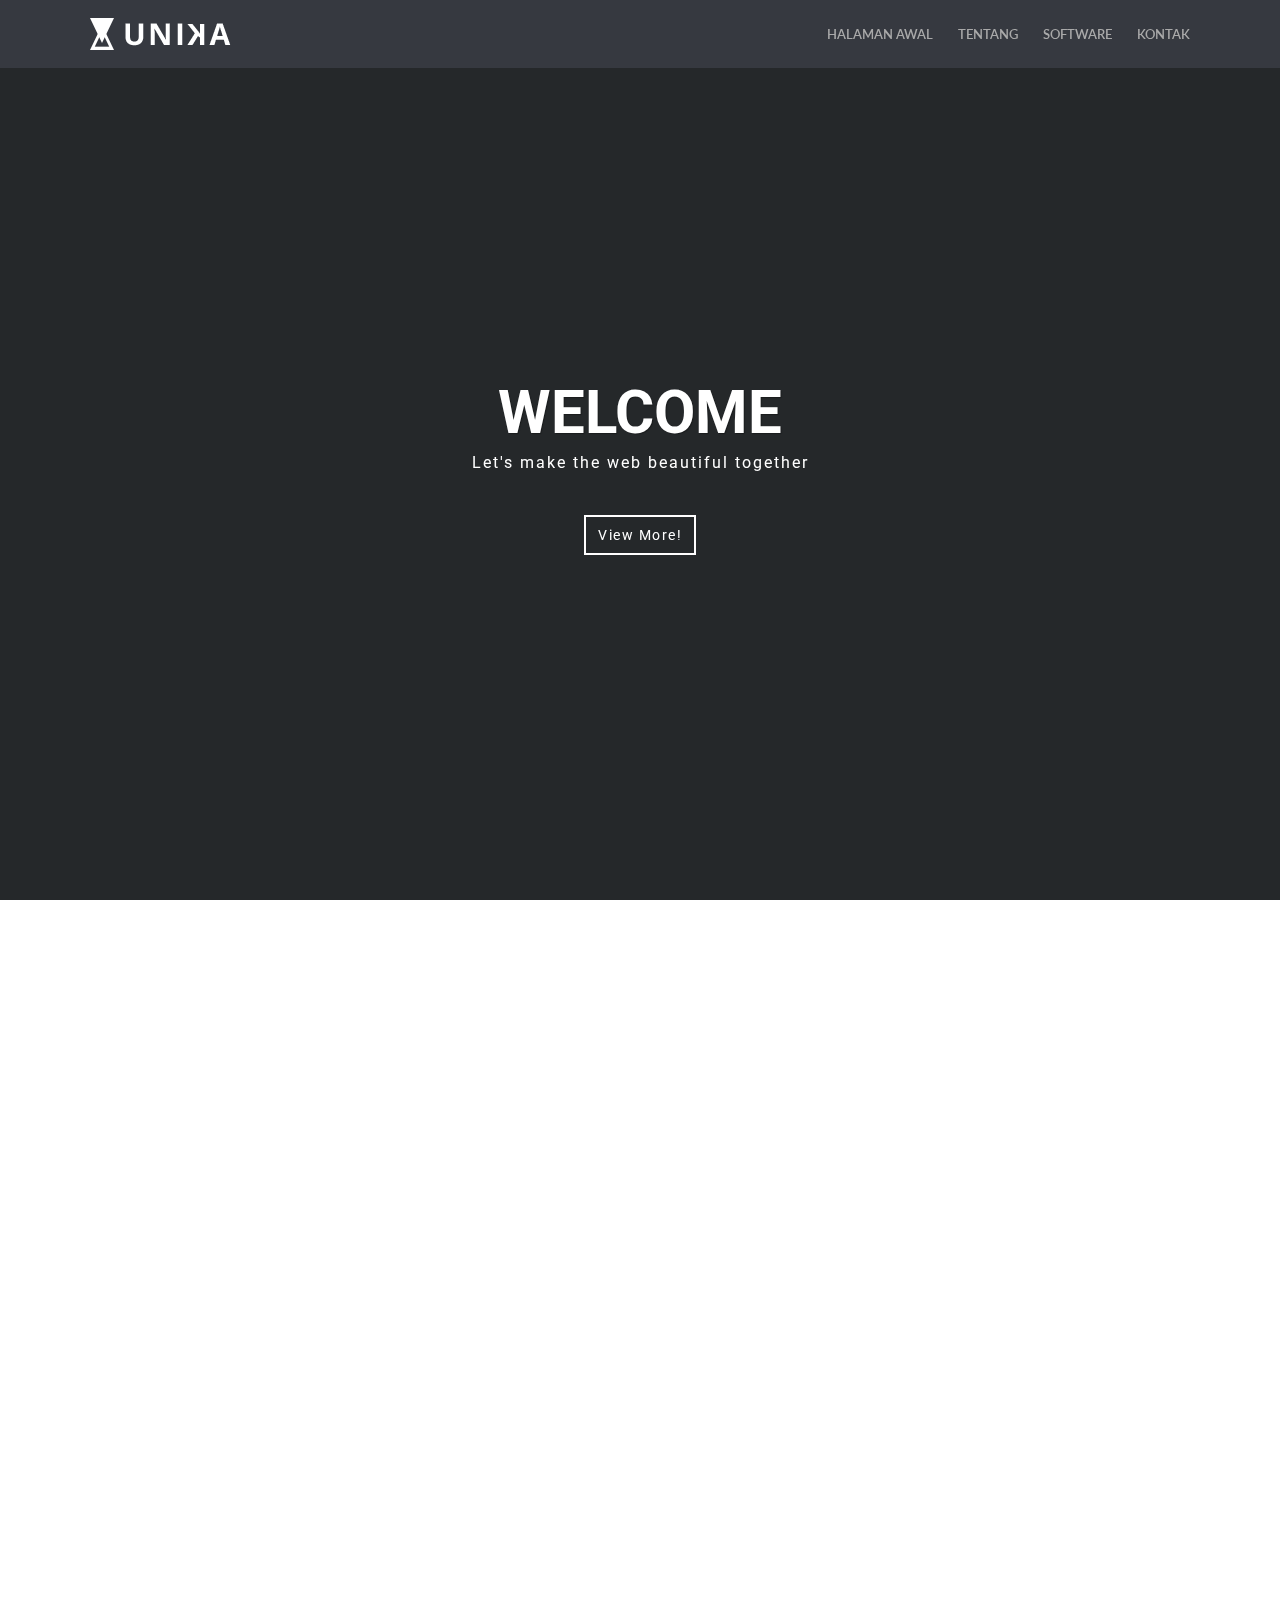
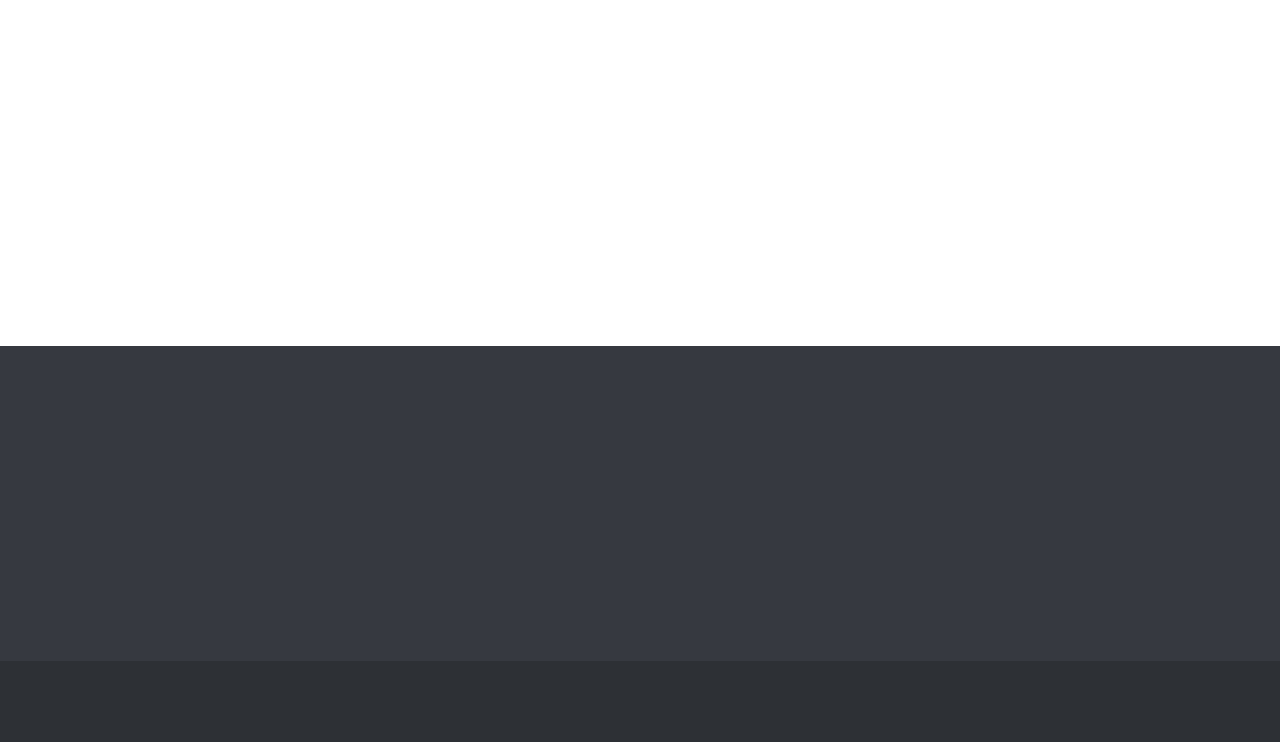
==== index.html @ 4d4b85fa "fonts" ====
<!doctype html>
<!--
	Template:	 Unika - Responsive One Page HTML5 Template
	Author:		 imransdesign.com
	URL:		 http://imransdesign.com/
    Designed By: https://www.behance.net/poljakova
	Version:	1.0	
-->
<html lang="en-US">

	<head>

		<meta charset="utf-8">
		<meta http-equiv="X-UA-Compatible" content="IE=edge">
		<title>Crooz Biodata</title>
		<meta name="description" content="Unika - Responsive One Page HTML5 Template">
		<meta name="keywords" content="HTML5, Bootsrtrap, One Page, Responsive, Template, Portfolio" />
		<meta name="author" content="imransdesign.com">

		<!-- Mobile Metas -->
		<meta name="viewport" content="width=device-width, initial-scale=1">
        
        <!-- Google Fonts  -->
		<link href='http://fonts.googleapis.com/css?family=Roboto:400,700,500' rel='stylesheet' type='text/css'> <!-- Body font -->
		<link href='http://fonts.googleapis.com/css?family=Lato:300,400' rel='stylesheet' type='text/css'> <!-- Navbar font -->

		<!-- Libs and Plugins CSS -->
		<link rel="stylesheet" href="inc/bootstrap/css/bootstrap.min.css">
		<link rel="stylesheet" href="inc/animations/css/animate.min.css">
		<link rel="stylesheet" href="inc/font-awesome/css/font-awesome.min.css"> <!-- Font Icons -->
		<link rel="stylesheet" href="inc/owl-carousel/css/owl.carousel.css">
		<link rel="stylesheet" href="inc/owl-carousel/css/owl.theme.css">

		<!-- Theme CSS -->
        <link rel="stylesheet" href="css/reset.css">
		<link rel="stylesheet" href="css/style.css">
		<link rel="stylesheet" href="css/mobile.css">

		<!-- Skin CSS -->
		<link rel="stylesheet" href="css/skin/cool-gray.css">
        <!-- <link rel="stylesheet" href="css/skin/ice-blue.css"> -->
        <!-- <link rel="stylesheet" href="css/skin/summer-orange.css"> -->
        <!-- <link rel="stylesheet" href="css/skin/fresh-lime.css"> -->
        <!-- <link rel="stylesheet" href="css/skin/night-purple.css"> -->

		<!-- HTML5 Shim and Respond.js IE8 support of HTML5 elements and media queries -->
		<!-- WARNING: Respond.js doesn't work if you view the page via file:// -->

		<!--[if lt IE 9]>
			<script src="https://oss.maxcdn.com/html5shiv/3.7.2/html5shiv.min.js"></script>
			<script src="https://oss.maxcdn.com/respond/1.4.2/respond.min.js"></script>
		<![endif]-->

	</head>

    <body data-spy="scroll" data-target="#main-navbar">
        <div class="page-loader"></div>  <!-- Display loading image while page loads -->
    	<div class="body">
        
            <!--========== BEGIN HEADER ==========-->
            <header id="header" class="header-main">

                <!-- Begin Navbar -->
                <nav id="main-navbar" class="navbar navbar-default navbar-fixed-top" role="navigation"> <!-- Classes: navbar-default, navbar-inverse, navbar-fixed-top, navbar-fixed-bottom, navbar-transparent. Note: If you use non-transparent navbar, set "height: 98px;" to #header -->

                  <div class="container">

                    <!-- Brand and toggle get grouped for better mobile display -->
                    <div class="navbar-header">
                      <button type="button" class="navbar-toggle collapsed" data-toggle="collapse" data-target="#bs-example-navbar-collapse-1">
                        <span class="sr-only">Toggle navigation</span>
                        <span class="icon-bar"></span>
                        <span class="icon-bar"></span>
                        <span class="icon-bar"></span>
                      </button>
                      <a class="navbar-brand page-scroll" href="index.html">Unika</a>
                    </div>

                    <!-- Collect the nav links, forms, and other content for toggling -->
                    <div class="collapse navbar-collapse" id="bs-example-navbar-collapse-1">
                        <ul class="nav navbar-nav navbar-right">
                            <li><a class="page-scroll" href="body">Halaman Awal</a></li>
                            <li><a class="page-scroll" href="#about-section">Tentang</a></li>
                            <li><a class="page-scroll" href="#skill-s">Software</a></li>
                            <li><a class="page-scroll" href="#contact-section">Kontak</a></li>
                        </ul>
                    </div><!-- /.navbar-collapse -->
                  </div><!-- /.container -->
                </nav>
                <!-- End Navbar -->

            </header>
            <!-- ========= END HEADER =========-->
            
            
            
            
        	<!-- Begin text carousel intro section -->
			<section id="text-carousel-intro-section" class="parallax" data-stellar-background-ratio="0.5" style="background-image: url(D:/Coding/unika-html/Crooz-HTML/img/77386.jpg);">
				
				<div class="container">
					<div class="caption text-center text-white" data-stellar-ratio="0.7">

						<div id="owl-intro-text" class="owl-carousel">
							<div class="item">
								<h1>
                                    WELCOME
                                </h1>
								<p>Let's make the web beautiful together</p>
                                <div class="extra-space-l"></div>
								<a class="btn btn-blank" href="https://creativemarket.com/Themetorium" target="_blank" role="button">View More!</a>
							</div>
						</div>

					</div> <!-- /.caption -->
				</div> <!-- /.container -->

			</section>
			<!-- End text carousel intro section -->
                
                
                
                
            <!-- Begin about section -->
			<section id="about-section" class="page bg-style1">
                <!-- Begin page header-->
                <div class="page-header-wrapper">
                    <div class="container">
                        <div class="page-header text-center wow fadeInUp" data-wow-delay="0.3s">
                            <h2>Tentang</h2>
                            <div class="devider"></div>
                            <p class="subtitle">Sedikit informasi</p>
                        </div>
                    </div>
                </div>
                <!-- End page header-->

                <!-- Begin rotate box-1 -->
                <div class="rotate-box-1-wrapper">
                    <div class="container">
                        <div class="row">
                            <div class="col-md-3 col-sm-6">
                                <a href="#" class="rotate-box-1 square-icon wow zoomIn" data-wow-delay="0">
                                    <span class="rotate-box-icon"><i class="fa fa-graduation-cap"></i></span>
                                    <div class="rotate-box-info">
                                        <h4>PENDIDIKAN</h4>
                                        <p>
                                            SD : SDIT Insan Kamil Bandar Jaya 
                                            <br/>
                                            SMP : SMPN 3 Bandar Jaya
                                            <br/>
                                            SMK : SMKN 2 Terbanggi Besar
                                            <br/>
                                            D3 : Politeknik Manufaktur Astra
                                        </p>
                                    </div>
                                </a>
                            </div>

                            <div class="col-md-3 col-sm-6">
                                <a href="#" class="rotate-box-1 square-icon wow zoomIn" data-wow-delay="0.2s">
                                    <span class="rotate-box-icon"><i class="fa fa-trophy"></i></span>
                                    <div class="rotate-box-info">
                                        <h4>PRESTASI</h4>
                                        <p>
                                           Engineering Expo Project UBL ( Juara 1 )
                                           <br/>
                                           Engineering Expo Project UM ( Juara 1 )
                                           <br/>
                                           LKS Kab.Lampung Tengah ( Juara 1 )
                                           <br/>
                                           LKS Prov.Lampung ( Juara 1 )
                                           <br/>
                                           LKS Nasional Solo
                                        </p>
                                    </div>
                                </a>
                            </div>

                            <div class="col-md-3 col-sm-6">
                                <a href="#" class="rotate-box-1 square-icon wow zoomIn" data-wow-delay="0.4s">
                                    <span class="rotate-box-icon"><i class="fa fa-desktop"></i></span>
                                    <div class="rotate-box-info">
                                        <h4>SOFTWARE</h4>
                                        <p>
                                            AutoDesk Inventor/HSM/REVIT
                                            <br/>
                                            Mastercam
                                            <br/>
                                            SolidWork/Solidcam
                                            <br/>
                                            CATIA
                                            <br/>
                                            Key Shoot
                                            <br/>
                                            Adobe Photoshop/Illustrator/Premiere/AfterEffect/Lighroom
                                            <br/>
                                            Corel Draw
                                            <br/>
                                            Sony Vegas Pro
                                        </p>
                                    </div>
                                </a>
                            </div>
                            
                            <div class="col-md-3 col-sm-6">
                                <a href="#" class="rotate-box-1 square-icon wow zoomIn" data-wow-delay="0.6s">
                                    <span class="rotate-box-icon"><i class="fa fa-briefcase"></i></span>
                                    <div class="rotate-box-info">
                                        <h4>PENGALAMAN</h4>
                                        <p>
                                            PT.DENSO INDONESIA
                                            PT.GUNUNG MADU PLANTATIONS
                                        </p>
                                    </div>
                                </a>
                            </div>
                            
                        </div> <!-- /.row -->
                    </div> <!-- /.container -->
                </div>
                <!-- End rotate box-1 -->
                
                <div class="extra-space-l"></div>
                
                <!-- Begin page header--> 
            <section id="skill-s" class="page bg-style1">
                <div class="page-header-wrapper">
                    <div class="container">
                        <div class="page-header text-center wow fadeInUp" data-wow-delay="0.3s">
                            <h4>SOFTWARE</h4>
                        </div>
                    </div>
                </div>
                <!-- End page header-->
                
                <!-- Begin Our Skills -->
                <div class="skill-s">
                	<div class="container">
                    	<div class="row">
                        
                        	<div class="col-sm-6">
                                <div class="skill-bar wow slideInLeft" data-wow-delay="0.2s">
                                    <div class="progress-lebel">
                                        <h6>Autodesk Inventor/HSM</h6>
                                    </div>
                                    <div class="progress">
                                      <div class="progress-bar" role="progressbar" aria-valuenow="90" aria-valuemin="0" aria-valuemax="100" style="width: 90%;">
                                      </div>
                                    </div>
                                </div>
                            </div>
                            
                            <div class="col-sm-6">
                                <div class="skill-bar wow slideInRight" data-wow-delay="0.2s">
                                    <div class="progress-lebel">
                                        <h6>SolidWork</h6>
                                    </div>
                                    <div class="progress">
                                      <div class="progress-bar" role="progressbar" aria-valuenow="75" aria-valuemin="0" aria-valuemax="100" style="width: 75%;">
                                      </div>
                                    </div>
                                </div>
                            </div>
                            
                            <div class="col-sm-6">
                                <div class="skill-bar wow slideInLeft" data-wow-delay="0.4s">
                                    <div class="progress-lebel">
                                        <h6>Mastercam</h6>
                                    </div>
                                    <div class="progress">
                                      <div class="progress-bar" role="progressbar" aria-valuenow="60" aria-valuemin="0" aria-valuemax="100" style="width: 60%;">
                                      </div>
                                    </div>
                                </div>
                            </div>
                            
                            <div class="col-sm-6">
                                <div class="skill-bar wow slideInRight" data-wow-delay="0.4s">
                                    <div class="progress-lebel">
                                        <h6>Key Shoot</h6>
                                    </div>
                                    <div class="progress">
                                      <div class="progress-bar" role="progressbar" aria-valuenow="75" aria-valuemin="0" aria-valuemax="100" style="width: 75%;">
                                      </div>
                                    </div>
                                </div>
                            </div>
                            <div class="col-sm-6">
                                <div class="skill-bar wow slideInLeft" data-wow-delay="0.2s">
                                    <div class="progress-lebel">
                                        <h6>AfterEffect/Premiere</h6>
                                    </div>
                                    <div class="progress">
                                      <div class="progress-bar" role="progressbar" aria-valuenow="85" aria-valuemin="0" aria-valuemax="100" style="width: 85%;">
                                      </div>
                                    </div>
                                </div>
                            </div>
                            
                            <div class="col-sm-6">
                                <div class="skill-bar wow slideInRight" data-wow-delay="0.2s">
                                    <div class="progress-lebel">
                                        <h6>Photoshop/Illustrator/LightRoom</h6>
                                    </div>
                                    <div class="progress">
                                      <div class="progress-bar" role="progressbar" aria-valuenow="90" aria-valuemin="0" aria-valuemax="100" style="width: 90%;">
                                      </div>
                                    </div>
                                </div>
                            </div>
                            
                            <div class="col-sm-6">
                                <div class="skill-bar wow slideInLeft" data-wow-delay="0.4s">
                                    <div class="progress-lebel">
                                        <h6>Corel Draw</h6>
                                    </div>
                                    <div class="progress">
                                      <div class="progress-bar" role="progressbar" aria-valuenow="65" aria-valuemin="0" aria-valuemax="100" style="width: 65%;">
                                      </div>
                                    </div>
                                </div>
                            </div>
                            
                            <div class="col-sm-6">
                                <div class="skill-bar wow slideInRight" data-wow-delay="0.4s">
                                    <div class="progress-lebel">
                                        <h6>Sony Vegas Pro</h6>
                                    </div>
                                    <div class="progress">
                                      <div class="progress-bar" role="progressbar" aria-valuenow="75" aria-valuemin="0" aria-valuemax="100" style="width: 75%;">
                                      </div>
                                    </div>
                                </div>
                            </div>
                            
                        </div> <!-- /.row -->
                    </div> <!-- /.container -->
                </div>
            </section>
                <!-- End Our Skill -->
          </section>
          
          <!-- End about section -->
          <section id="contact-section">
            <!-- Begin footer -->
            <footer class="text-off-white">
            
                <div class="footer-top">
                	<div class="container">
                    	<div class="row wow bounceInLeft" data-wow-delay="0.4s">

                            <div class="col-sm-6 col-md-4">
                            	<h4>Useful Links</h4>
                                <ul class="imp-links">
                                	<li><img src=""<a href="https://www.instagram.com/dimz182/">Instagram</a></li>
                                	<li><a href="">Services</a></li>
                                	<li><a href="">Press</a></li>
                                	<li><a href="">Copyright</a></li>
                                	<li><a href="">Advertise</a></li>
                                	<li><a href="">Legal</a></li>
                                </ul>
                            </div>
                        
                        	<div class="col-sm-6 col-md-4">
                                <h4>Subscribe</h4>
                            	<div id="footer_signup">
                                    <div id="email">
                                        <form id="subscribe" method="POST">
                                            <input type="text" placeholder="Enter email address" name="email" id="address" data-validate="validate(required, email)"/>
                                            <button type="submit">Submit</button>
                                            <span id="result" class="section-description"></span>
                                        </form> 
                                    </div>
                                </div> 
                                <p>Lorem ipsum dolor sit amet, consectetur adipisicing elit, sed do eiusmod tempor incididunt ut labore et dolore magna aliqua.</p> 
                            </div>

                            <div class="col-sm-12 col-md-4">
                                <h4>Recent Tweets</h4>
                                <div class="single-tweet">
                                    <div class="tweet-content"><span>@Unika</span> Excepteur sint occaecat cupidatat non proident</div>
                                    <div class="tweet-date">1 Hour ago</div>
                                </div>
                                <div class="single-tweet">
                                    <div class="tweet-content"><span>@Unika</span> Excepteur sint occaecat cupidatat non proident uku shumaru</div>
                                    <div class="tweet-date">1 Hour ago</div>
                                </div>
                            </div>
                            
                        </div> <!-- /.row -->
                    </div> <!-- /.container -->
                </div>
                
                <div class="footer">
                    <div class="container text-center wow fadeIn" data-wow-delay="0.4s">
                        <p class="copyright">Copyright &copy; 2015 - Designed By <a href="https://www.behance.net/poljakova" class="theme-author">Veronika Poljakova</a> &amp; Developed by <a href="http://www.imransdesign.com/" class="theme-author">Imransdesign</a></p>
                    </div>
                </div>

            </footer>
            <!-- End footer -->

            <a href="#" class="scrolltotop"><i class="fa fa-arrow-up"></i></a> <!-- Scroll to top button -->
                                              
        </div><!-- body ends -->
        
        
        
        
        <!-- Plugins JS -->
		<script src="inc/jquery/jquery-1.11.1.min.js"></script>
		<script src="inc/bootstrap/js/bootstrap.min.js"></script>
		<script src="inc/owl-carousel/js/owl.carousel.min.js"></script>
		<script src="inc/stellar/js/jquery.stellar.min.js"></script>
		<script src="inc/animations/js/wow.min.js"></script>
        <script src="inc/waypoints.min.js"></script>
		<script src="inc/isotope.pkgd.min.js"></script>
		<script src="inc/classie.js"></script>
		<script src="inc/jquery.easing.min.js"></script>
		<script src="inc/jquery.counterup.min.js"></script>
		<script src="inc/smoothscroll.js"></script>

		<!-- Theme JS -->
		<script src="js/theme.js"></script>

    </body> 
        
            
</html>
---- css/style.css ----
/*---------------------------------------------------------------------------------

Master Stylesheet

	Template:	 Unika - Responsive One Page HTML5 Template
	Author:		 imransdesign.com
	URL:		 http://imransdesign.com/
    Designed By: https://www.behance.net/poljakova
	Version:	1.0	

---------------------------------------------------------------------------------*/

html {
	height: 100% !important;
}
body {
	position: relative;
	height: 100%;
	font-size: 14px;
	color: #363940;
}
body .body {
	height: 100%;
}
.cover {
	position: absolute;
	width: 100%;
	height: 100%;
	left: 0px;
	top: 0px;
	background-color: rgba(0, 46, 82, 0.15);
	padding: 20px;
}
.page {
  overflow: hidden;
  background-color: #fff;
  padding: 50px 0;
}
* {
	border-radius: 0 !important;
	-webkit-border-radius: 0 !important;
	-moz-border-radius: 0 !important;
}
*:focus { 
	outline: none !important;
	box-shadow: none !important;
}

/* Begin Fonts */
body {
	font-family: 'Roboto', Helvetica, Arial, sans-serif;
}
h1, h2, h3, h4, h5, h6 {
	font-family: 'Roboto', Helvetica, Arial, sans-serif;
	font-weight: 700;
	margin-bottom: 10px;
}
h1 {
	font-size: 36px;
}
h2 {
	font-size: 30px;
}
h3 {
	font-size: 26px;
}
h4 {
	font-size: 22px;
}
h5 {
	font-size: 18px;
}
p {
	font: 14px/1.5em "Roboto";
}
.navbar-nav > li > a {
	font-family: "Lato", Helvetica, Arial, sans-serif;
}
/* End Fonts */


section {
	position: relative;
}
.page-loader {
	position: fixed;
	left: 0px;
	top: 0px;
	width: 100%;
	height: 100%;
	z-index: 99999;
	background: #FFF url(../img/page-loader.gif) center center no-repeat;
}
.devider {
	width: 100%;
	height: 23px;
	background: url('../img/devider.png') no-repeat center center;
	margin: 5px 0 10px;
}
.thumbnail {
	padding: 15px;
	margin-bottom: 20px;
	background-color: #FFF;
	border: 1px solid #DDD;
	-webkit-transition: all 0.2s ease-in-out;
	-moz-transition: all 0.2s ease-in-out;
	-o-transition: all 0.2s ease-in-out;
	-ms-transition: all 0.2s ease-in-out;
	transition: all 0.2s ease-in-out;
}
.form-control {
	-webkit-box-shadow: none;
	box-shadow: none;
}
.parallax {
	position: relative;
	background-position: 0 0;
	background-repeat: no-repeat;
	background-attachment: fixed;
	-webkit-background-size: cover;
  	background-size: cover;
}

#header {
	/* height: 98px; */
}


/* ===== Begin text colors ===== */
.text-main { color: #363940; } /* Theme main color */
.text-white { color: #FFF; }
.text-off-white { color: #e7e7e7;}
.text-dark { color: #000; }


/* ===== Begin navbar ===== */
.navbar {
	margin: 0;
	border: none;
	-webkit-transition: all 0.2s ease-in-out;
	-moz-transition: all 0.2s ease-in-out;
	-o-transition: all 0.2s ease-in-out;
	-ms-transition: all 0.2s ease-in-out;
	transition: all 0.2s ease-in-out;
}
.navbar .container {
	padding-left: 50px;
	padding-right: 50px;
}


/* Navbar brand (logo) */
.navbar-brand {
	background-repeat: no-repeat;
	background-position: left center;
	width: 150px;
	height: auto;
	padding: 24px 0;
	text-indent: -99999px;
	font-size: 24px;
	font-weight: 600;
	line-height: 20px;
	letter-spacing: 4px;
	-webkit-transition: all 0.2s ease-in-out;
	-moz-transition: all 0.2s ease-in-out;
	-o-transition: all 0.2s ease-in-out;
	-ms-transition: all 0.2s ease-in-out;
	transition: all 0.2s ease-in-out;
}
.navbar-default .navbar-brand {
	background-image: url(../img/logo.png);
}
.navbar-shrink .navbar-brand {
	background-image: url(../img/logo.png);
}
.navbar-transparent .navbar-brand {
	background-image: url(../img/logo.png);
}
.navbar-inverse .navbar-brand {
	background-image: url(../img/logo.png);
}

/* Navbar links */
.navbar-nav > li > a {
	padding: 24px 0;
	margin-left: 25px;
	text-transform: uppercase;
	font-size: 13px;
	font-weight: 600;
}

/* Navbar dropdown */
.dropdown-left {
	left: 0 !important;
	right: auto !important;
}
.dropdown-right {
	right: 0 !important;
	left: auto !important;
}
.navbar-default .navbar-nav > .open > a, .navbar-default .navbar-nav > .open > a:hover, .navbar-default .navbar-nav > .open > a:focus {
	background-color: transparent;
}
.navbar-default .dropdown-menu {
	padding: 10px 0;
}
.dropdown-menu > li > a {
	padding: 4px 20px;
	text-transform: uppercase;
}
.dropdown-menu > li > a:hover, .dropdown-menu > li > a:focus, .dropdown-menu > li > a.active, .dropdown-menu > .active > a, .dropdown-menu > .active > a:hover, .dropdown-menu > .active > a:focus {
	text-decoration: none;
	background-color: transparent;
}

/* Navbar inverse dropdown */
.navbar-inverse .dropdown-menu {
	padding: 10px 0;
}

/* Navbar fixed */
.navbar-fixed-top .container {
	-webkit-transition: all 0.2s ease-in-out;
	-moz-transition: all 0.2s ease-in-out;
	-o-transition: all 0.2s ease-in-out;
	-ms-transition: all 0.2s ease-in-out;
	transition: all 0.2s ease-in-out;
}

.navbar-shrink {
	z-index: 9999;
	-webkit-box-shadow: 0 1px 3px rgba(0, 0, 0, 0.12);
	-moz-box-shadow: 0 1px 3px rgba(0, 0, 0, 0.12);
	box-shadow: 0 1px 3px rgba(0, 0, 0, 0.12);
}
.navbar-shrink .navbar-brand {
	font-size: 20px;
}
.navbar-default.navbar-fixed-top.navbar-shrink .container {
}
.navbar-fixed-top.navbar-shrink .container {
	padding-top: 0 !important;
	padding-bottom: 0 !important;
}
.navbar-default.navbar-fixed-top.navbar-shrink .navbar-nav > li > a {
	padding-top: 24px;
	padding-bottom: 24px;
}

/* Navbar transparent */
.navbar-transparent {
	background-color: rgba(0, 0, 0, 0);
}
.navbar-fixed-top.navbar-transparent .container {
	padding-top: 30px;
	padding-bottom: 0;
}
.navbar-fixed-bottom.navbar-transparent .container {
	padding-top: 0;
	padding-bottom: 30px;
}
.navbar-transparent .navbar-nav > li > a {
	color: #FFF;
}
.navbar-transparent .navbar-brand, .navbar-transparent .navbar-brand:focus {
	color: #FFF;
}
/* ===== End navbar ===== */


/* ===== Begin intro ===== */
/* Begin text carousel intro */
#text-carousel-intro-section {
	height: 100%;
}
#text-carousel-intro-section .container {
	height: 100%;
}
#text-carousel-intro-section .caption {
	position: relative;
	top: 50%;
	margin-top: -70px;
}
#text-carousel-intro-section .caption h1 {
	margin-top: 0;
	margin-bottom: 5px;
	font-size: 60px;
	text-transform: uppercase;
	text-shadow: 1px 1px 1px rgba(0,0,0,0.3);
}
#text-carousel-intro-section .caption p {
	letter-spacing: 2px;
	font-size: 16px;
}
/* End text carousel intro */
/* ===== End intro ===== */


/* ===== Begin roatet boxes ===== */
/* Begin rotate box-1 */
.rotate-box-1, .rotate-box-2 {
	display: inline-block;
	margin: 30px 0;
	-webkit-transition: all 0.2s ease-in-out;
	-moz-transition: all 0.2s ease-in-out;
	-o-transition: all 0.2s ease-in-out;
	-ms-transition: all 0.2s ease-in-out;
	transition: all 0.2s ease-in-out;
}
a.rotate-box-1, a.rotate-box-2 {
	text-decoration: none;
	color: #363940;
}
a.rotate-box-1:hover, a.rotate-box-2:hover {
	color: #676D75;
}
.rotate-box-1 .rotate-box-icon {
	display: inline-block;
	text-align: center;
	margin-bottom: 15px;
	margin-right: 25px;
	margin-top: 10px;
	float:left;
	-webkit-transition: all 0.2s ease-in-out;
	-moz-transition: all 0.2s ease-in-out;
	-o-transition: all 0.2s ease-in-out;
	-ms-transition: all 0.2s ease-in-out;
	transition: all 0.2s ease-in-out;
}
.rotate-box-1.square-icon .rotate-box-icon, .rotate-box-2.square-icon .rotate-box-icon {
	width: 45px;
	height: 45px;
	line-height: 45px;
	color: #FFF !important;
	font-size: 18px;
	-webkit-transform: rotate(45deg);
	-moz-transform: rotate(45deg);
	-o-transform: rotate(45deg);
	transform: rotate(45deg);
}
.rotate-box-1.square-icon .rotate-box-icon:after, .rotate-box-2.square-icon .rotate-box-icon:after {
	content: "";
	position: absolute;
	top: 3px;
	right: 3px;
	bottom: 3px;
	left: 3px;
	border: 2px solid #FFF;
}
.rotate-box-1:hover.square-icon .rotate-box-icon , .rotate-box-2:hover.square-icon .rotate-box-icon{
	-webkit-transform: rotate(0deg);
	-moz-transform: rotate(0deg);
	-o-transform: rotate(0deg);
	transform: rotate(0deg);
}
.rotate-box-1.square-icon .rotate-box-icon .fa, .rotate-box-2.square-icon .rotate-box-icon .fa{
	-webkit-transition: all 0.2s ease-in-out;
	-moz-transition: all 0.2s ease-in-out;
	-o-transition: all 0.2s ease-in-out;
	-ms-transition: all 0.2s ease-in-out;
	transition: all 0.2s ease-in-out;
	-webkit-transform: rotate(-45deg);
	-moz-transform: rotate(-45deg);
	-o-transform: rotate(-45deg);
	transform: rotate(-45deg);
}
.rotate-box-1:hover.square-icon .rotate-box-icon .fa, .rotate-box-2:hover.square-icon .rotate-box-icon .fa{
	-webkit-transform: rotate(0deg);
	-moz-transform: rotate(0deg);
	-o-transform: rotate(0deg);
	transform: rotate(0deg);
}

.rotate-box-1 .rotate-box-info a, .rotate-box-2 .rotate-box-info a {
	-webkit-transition: all 0.2s ease-in-out;
	-moz-transition: all 0.2s ease-in-out;
	-o-transition: all 0.2s ease-in-out;
	-ms-transition: all 0.2s ease-in-out;
	transition: all 0.2s ease-in-out;
}
.rotate-box-1 h4, .rotate-box-2 h4 {
	font-weight: 400;
}
.rotate-box-1 p {
	padding: 0 10px;
}
.rotate-box-1 .rotate-box-info {
	padding-left: 60px;
}

/* End rotate box-1 */


/* Begin rotate box-2 */
.rotate-box-2 .rotate-box-icon {
	display: inline-block;
	text-align: center;
	margin-bottom: 15px;
	-webkit-transition: all 0.2s ease-in-out;
	-moz-transition: all 0.2s ease-in-out;
	-o-transition: all 0.2s ease-in-out;
	-ms-transition: all 0.2s ease-in-out;
	transition: all 0.2s ease-in-out;
}

.rotate-box-2.square-icon .rotate-box-icon {
	width: 75px;
	height: 75px;
	line-height: 75px;
	font-size: 36px;
}

.rotate-box-2.square-icon .rotate-box-info {
	margin-top: 30px;
}
/* End rotate box-2 */
/* ===== End rotate boxes ===== */


/* ===== Begin progress bar ===== */
.skill-bar {
}
.progress {
	overflow: visible;
	height: 25px;
	margin-bottom: 20px;
	-webkit-box-shadow: none;
	box-shadow: none;
}
.progress .percent {
	position: relative;
	background-color: #222;
	padding: 7px;
	color: #FFF;
	top: -23px;
}
.progress .percent:after {
	content: "";
	position: absolute;
	left: 50%;
	margin-left: -4px;
	bottom: -4px;
	width: 0;
	height: 0;
	border-left: 4px solid rgba(0, 0, 0, 0);
	border-right: 4px solid rgba(0, 0, 0, 0);
	border-top: 4px solid #222;
}
.progress-bar {
	font-size: 10px;
	line-height: 7px;
	text-align: right;
	-webkit-box-shadow: none;
	box-shadow: none;
}
.progress-lebel h6{
	margin-bottom: 10px;
	letter-spacing: 2px;
}
/* ===== End progress bar ===== */


/* Begin cta section */
#cta-section {
	padding: 70px 0 80px;
}
.cta-btn {
	margin-top: 30px;
}
/* End cta section */


/* ===== Begin testimonial ===== */
.testimonial {
	position: relative;
	overflow: hidden;
	padding: 80px 0;
}

.testimonial .cover {
	background-color: rgba(0, 7, 11, 0.87);
}
.testimonial-inner {
	position: relative;
	max-width: 800px;
	z-index: 9;
}
.testimonial-inner .heading {
	margin-bottom: 20px;
}
.testimonial-inner blockquote {
	border: none;
}
.testimonial-inner blockquote p {
	letter-spacing: 2px;
	padding-bottom: 20px;
}
.testimonial-inner blockquote cite {
	font-style: normal;
	color: #fff;
	font-size: 1.5em;
}
/* ===== End testimonial ===== */


/* ===== Begin Portfolio===== */
.portfolio_area{}
.portfolio{}
.portfoloi_top{}
.portfoloi_content_area{}
.portfolio_menu{
	text-align: center;
	overflow: hidden;
	margin-top:22px;
	margin-bottom:48px;
}
.portfolio_menu ul{
	list-style: none outside none;
    text-align: center;
}
.portfolio_menu ul li{
    display: inline-block;
}
.portfolio_menu ul li a{
	color: #363940;
	background: transparent;
    display: inline-block;
    margin: 4px;
    padding: 8px 10px;
    text-decoration: none;
    text-transform: uppercase;
}
.portfolio_content{}
.portfolio_single_content{
	position: relative;
	top: 0;
	left: 0;
	width: 100%;
	z-index: 5;
	margin-bottom:30px;
	overflow:hidden;
	
}
.portfolio_single_content:hover img{
	 -o-transform: scale(2);
	 -webkit-transform: scale(2);
	 -moz-transform: scale(2);
	 -ms-transform: scale(2);
	 transform: scale(2);
}
.portfolio_single_content img{
	width: 100%;
	position: relative;
	top: 0;
	left: 0;
	z-index: 6;
	cursor:pointer;
	-moz-transition:all 1s;
	-webkit-transition:all 1s;
	-o-transition:all 1s;
	-ms-transition:all 1s;
	transition:all 1s;
}
.portfolio_single_content .canv{
	width:100% !important;
	height:100% !important;
}
.portfolio_single_content div+div{
	background: none repeat scroll 0 0 rgba(255,255,255,.9);
	bottom: -100%;
	color: #FFC000;
	font-weight: bold;
	left: 0;
	margin: 0;
	min-height: 90px;
	padding:31px 5px 0 10px;
	position: absolute;
	width: 100%;
	z-index: 12;
	border-top:0;
}
/*.portfolio_single_content:hover div+div{bottom: 0;}*/
.portfolio_single_content div{
	position:absolute;
	top:0;
	left:0;
	z-index:10;
	width:100%;
	height:100%;
	text-align:center;
	transform:scale(0);
	transition:all .6s;
	opacity:0;
}
.portfolio_single_content:hover div{
	transform:scale(1);
	opacity:1;
}
.portfolio_single_content div a{
	color: #FFFFFF;
	display: block;
	font-size: 18px;
	font-weight: bold;
	margin-top: 40%;
	padding-bottom: 10px;
	text-decoration: none;
	text-transform: uppercase;
}
.portfolio_single_content div span{
	color: #FFFFFF;
	font-size: 14px;
	font-weight: normal;
	margin: 0;
	padding: 0;
	text-transform: uppercase;
}
.portfolio_content{}
.portfolio_content{
    margin-top: 36px;
    overflow: hidden;
}
/* ===== End Portfolio===== */


/* ===== Begin Counter-Up ===== */
.counter-up {
	position: relative;
	background-color: #171717;
	padding: 80px 0 50px 0;
}
.counter-up .cover {
	background-color: rgba(0, 7, 11, 0.8);
}
.counter-up .fact {
}
.counter-up .fact.last {
	border-right: none;
}
.counter-up .fact-inner {
	padding-bottom: 30px;
}
.counter-up .fact-inner .counter {
	font-size: 60px;
}
/* ===== End Counter-Up ===== */


/* ===== Begin team ===== */
.team-item {
	height: 120px;
}	
.team-item .team-triangle {
	width: 120px;
	height: 120px;
	background: transparent;
	-ms-transform: rotate(45deg);
	-webkit-transform: rotate(45deg);
	transform: rotate(45deg);
	margin: 0 auto;
	position: relative;
	top: 25px;
	box-shadow: 0 0 0 6px #FFFFFF, 0 0 0 7px #dadbdb;
	overflow: hidden;
}
.team-item img {
    max-width: 100%;
}
.team-items {
	margin-bottom: 50px;
	padding-top: 10px;
	margin-top: 0;
}
.team-triangle .content {
	-ms-transform: rotate(-45deg);
	-webkit-transform: rotate(-45deg);
	transform: rotate(-45deg);
	top: -35px;
	position: absolute;
	left: -37px;
	width: 190px;
	height: 190px;
}
.team-hover {
	position: absolute;
	top: 0;
	left: 0;
	width: 100%;
	height: 100%;
	background: rgba( 103, 109, 117, 0.9);
	opacity: 0;
	-webkit-transition: opacity 0.4s ease-in; /* For Safari 3.1 to 6.0 */
    transition: opacity 0.4s ease-in;
}
.team-item .team-triangle:hover .team-hover {
	opacity: 1;
}
.team-hover i {
    color: rgba(255, 255, 255,.75);
    font-size: 28px;
    margin-top: 57px;
    position: relative;
}
.team-hover p {
    color: #ffffff;
    font-size: 16px;
    font-weight: 400;
    margin-top: 0;
}
.team-items .col-md-2:nth-child(7n+5) {
	clear: left;
	margin-left: 24.9999999%;
}
.team-items .col-md-2:nth-child(7n+1) {
	clear: left;
	margin-left: 16.6666666%;
}
/* ===== End team ===== */


/* ===== Begin partners ===== */
#partners-section {
	padding: 80px 0;
}
.partners {
	background-color: #252320;
}

.partners img {
	max-width: 100%;
	padding: 0 15px;
}
/* ===== End partners ===== */


/* ===== Begin panels ===== */
.panel, .panel-heading, .panel-footer  {
}
/* ===== End panels ===== */

/* ===== Begin prices ===== */
.prices .panel {
	position: relative;
	overflow: hidden;
	border: none;
}
.prices .panel-body .lead {
	margin: 0;
	font-size: 48px;
}
.prices .panel-footer {
	padding: 25px 15px;
}

/* panel-default */
.prices .panel-default .panel-heading {
	padding-top: 25px;
	border: none;
}
.prices .panel-default .panel-body {
	background-color: #EEE;
}
.prices .panel-default .list-group-item {
	color: #222;
	border: none;
}
.prices .panel-default .panel-footer {
	background-color: #EEE;
}

/* price-box-featured */
.price-box-featured {
	z-index: 9;
}
.price-box-featured .panel {
	box-shadow: 0 0 15px 2px rgba(0, 0, 0, 0.21);
	-webkit-transform: scale(1.1);
	-moz-transform: scale(1.1);
	-ms-transform: scale(1.1);
	-o-transform: scale(1.1);
	transform: scale(1.1);
}
.prices .price-box-featured .price-box-ribbon {
	position: absolute;
	width: 150px;
	top: 25px;
	right: -35px;
	text-align: center;
	padding: 5px 20px;
	background: #FFF;
	color: #E83F33;
	-webkit-transform: rotate(45deg);
	-moz-transform: rotate(45deg);
	-ms-transform: rotate(45deg);
	-o-transform: rotate(45deg);
	transform: rotate(45deg);
}
/* ===== End prices ===== */


/* ===== Begin social ===== */
#social-section {
	padding: 80px 0;
}
ul.social-list {
	text-align: center;
	margin: 0 auto;
}
ul.social-list li{
	display: inline-block;
	margin-right: 20px;
}
ul.social-list li .rotate-box-1 {
	margin: 0;
}
ul.social-list li a i {
	color: #fff;
	font-size:20px;
}
/* ===== End social ===== */


/* ===== Begin contact ===== */
#contact-section {
	position: relative;
}
#contact-section h4 {
	font-weight: 400;
}
#contact-section .cover {
	background-color: rgba(5, 8, 11, 0.93);
}
#contact-section .contact .contact-form {
	margin-bottom: 40px;
}
#contact-section .contact .contact-form h4 {
	margin-bottom: 25px;
}
#contact-section .contact .contact-form .input-lg {
	font-size: 14px;
}
#contact-section .contact .contact-form button {
	width: 100%;
	height: 40px;
}
#contact-section .contact .contact-form button:hover {
	color: #fff;
}
#contact-section .contact .form-control {
	background-color: rgba(255, 255, 255, 0.06);
	border-color: #2A2A2A;
}
#contact-section .contact .form-control:focus {
	background-color: #171717;
	box-shadow: none;
}

ul.contact-address {
	float: left;
	width: 100%;
	padding: 0;
	margin: 15px 0 ;
}
ul.contact-address li {
	padding: 0 0 20px;
	margin: 0;
}
ul.contact-address li:last-child {
	padding-bottom: 0;
}
ul.contact-address li i {
	margin-right: 10px;
}
/* ===== End contact ===== */


/* ===== Begin footer ===== */
.footer-top {
	padding: 60px 0 35px;
}
.footer-top .col-md-4 {
	margin-bottom: 25px;
}
.footer {
	padding: 30px 0;
}
.footer a{
	text-decoration: none;
}

/*Widget1: Useful Links*/
ul.imp-links {
	margin-top: 15px;
}
ul.imp-links li {
	padding: 5px 0;
}
ul.imp-links li a {
	text-decoration: none;
	color: #fff;
}

/*Widget2: subscribe form*/
#subscribe #result {
    display: block;
    width: 100% !important;
}
#footer_signup {
    margin: 20px 0;
}
#subscribe > input[type="text"] {
    border: 0 none;
    color: #99abb7;
    font-style: italic;
    font-size: 0.9em;
    padding: 7px 10px;
    width: 170px;
    height: 30px;
}
#subscribe > button[type="submit"] {
    background: none repeat scroll 0 0 #21c2f8;
    border: 0 none;
    color: #ffffff;
    font-style: normal;
    font-weight: 300;
    padding: 7px 20px;
    height: 30px;
    transition: all 0.4s ease-in;
}

/*Widget3: twitter*/
.single-tweet {
    overflow: hidden;
    padding-bottom: 15px;
    padding-top: 10px;
    word-spacing: 2px;
}

.tweet-content {
    padding-bottom: 10px;
    line-height: 1.5em;
}
/* ===== End footer ===== */


/* ===== Begin page header ===== */
.page-header {
	margin: 0 0 60px 0;
	padding: 0;
	border: none;
}
.page-header h2 {
	text-transform: uppercase;
}
p.subtitle {
	letter-spacing: 2px;
	margin-top: 10px;
}
/* ===== End page header ===== */


/* ===== Begin extra-space ===== */
.extra-space-m {
	width: 100%;
	height: 20px;
}
.extra-space-l {
	width: 100%;
	height: 40px;
}
.extra-space-xl {
	width: 100%;
	height: 60px;
}
.extra-space-xxl {
	width: 100%;
	height: 80px;
}
/* ===== End more-space ===== */


/* ===== Begin OWL carousel ===== */
.owl-carousel {
	cursor: e-resize;
}
.owl-theme .owl-controls {
	margin-top: 30px;
}
.owl-theme .owl-controls .owl-page span {
	background: rgba(0, 0, 0, 0);
	width: 14px;
	height: 14px;
	border: 3px solid #fff;
	-webkit-transform: rotate(45deg);
	-moz-transform: rotate(45deg);
	-o-transform: rotate(45deg);
	transform: rotate(45deg);
}
.owl-theme .owl-controls .owl-page.active span, .owl-theme .owl-controls.clickable .owl-page:hover span {
	background: rgba(0, 0, 0, 0);
	border: 3px solid #fff;
}
.owl-buttons {
	position: absolute;
	top: 50%;
	margin-top: -25px;
	width: 100%;
}
.owl-theme .owl-controls .owl-buttons div {
	position: absolute;
	width: 100px;
	height: 100px;
	line-height: 100px;
	margin: 0;
	text-align: center;
	background: transparent;
	opacity: 1;
}
.owl-theme .owl-controls.clickable .owl-buttons div:hover {
	opacity: .5;
}
.owl-next {
	background-image: url(../img/arrow-right.png) !important;
	background-repeat: no-repeat !important;
	background-position: center !important;
	right: 0;
}
.owl-prev {
	background-image: url(../img/arrow-left.png) !important;
	background-repeat: no-repeat !important;
	background-position: center !important;
	left: 0;
}
/* ===== End OWL carousel ===== */


/* ===== Begin buttons ===== */
.btn {
	position: relative;
	letter-spacing: 1.5px;
	border: none;
}
.btn:active {
	top: 2px;
}

/* Button default */
.btn-default, .btn-default:focus, .btn-default.focus, .btn-default:active, .btn-default.active {
	-webkit-transition: all 0.6s ease-in-out;
	-moz-transition: all 0.6s ease-in-out;
	-o-transition: all 0.6s ease-in-out;
	-ms-transition: all 0.6s ease-in-out;
	transition: all 0.6s ease-in-out;
}

/* Button blank */
.btn-blank {
	border: 2px solid #fff;
	color: #fff;
	padding: 8px 12px;
	display: inline-block;
	vertical-align: middle;
	-webkit-transform: translateZ(0);
	transform: translateZ(0);
	box-shadow: 0 0 1px rgba(0, 0, 0, 0);
	-webkit-backface-visibility: hidden;
	backface-visibility: hidden;
	-moz-osx-font-smoothing: grayscale;
	position: relative;
	-webkit-transition-property: color;
	transition-property: color;
	-webkit-transition-duration: 0.3s;
	transition-duration: 0.3s;
}
.btn-blank:before {
	content: "";
	position: absolute;
	z-index: -1;
	top: 0;
	left: 0;
	right: 0;
	bottom: 0;
	background: #fff;
	-webkit-transform: scaleY(0);
	transform: scaleY(0);
	-webkit-transform-origin: 50% 100%;
	transform-origin: 50% 100%;
	-webkit-transition-property: transform;
	transition-property: transform;
	-webkit-transition-duration: 0.3s;
	transition-duration: 0.3s;
	-webkit-transition-timing-function: ease-out;
	transition-timing-function: ease-out;
}
.btn-blank:hover, .btn-blank:focus, .btn-blank:active {
	color: #333;
}
.btn-blank:hover:before, .btn-blank:focus:before, .btn-blank:active:before {
	-webkit-transform: scaleY(1);
	transform: scaleY(1);
}

/* Button active */
.btn:active, .btn.active {
	-webkit-box-shadow: inset 0 3px 5px rgba(0, 0, 0, 0.16);
	box-shadow: inset 0 3px 5px rgba(0, 0, 0, 0.16);
}

/* Button large */
.btn-lg {
	font-size: 1.3em;
	padding: 10px 40px;
}
.btn-lg-xl {
	font-size: 1.4em;
	padding: 10px 80px;
}


/* Scroll to top button */
.scrolltotop {
	position: fixed;
	display: none;
	bottom: 20px;
	right: 30px;
	width: 34px;
	height: 34px;
	line-height: 34px;
	text-align: center;
	text-decoration: none;
	z-index: 9999;
	-webkit-transform: rotate(45deg);
	-moz-transform: rotate(45deg);
	-o-transform: rotate(45deg);
	transform: rotate(45deg);
}
.scrolltotop .fa {
	padding-left: 4px;
	-webkit-transform: rotate(-45deg);
	-moz-transform: rotate(-45deg);
	-o-transform: rotate(-45deg);
	transform: rotate(-45deg);
}
/* ===== End buttons ===== */
---- css/mobile.css ----
/*==================================================
=            Bootstrap 3 Media Queries             =
==================================================*/

/*==========  Mobile First Method  ==========*/

/* Custom, iPhone Retina */ 
@media only screen and (min-width : 320px) {
    
}

/* Extra Small Devices, Phones */ 
@media only screen and (min-width : 480px) {

}

/* Small Devices, Tablets */
@media only screen and (min-width : 768px) {
	/* Make Navigation Toggle on Desktop Hover (use class: dropdown-hover) */
    .dropdown-hover:hover > .dropdown-menu {
        display: block;
    }
}

/* Medium Devices, Desktops */
@media only screen and (min-width : 992px) {

}

/* Large Devices, Wide Screens */
@media only screen and (min-width : 1200px) {
	
}





/*==========  Non-Mobile First Method  ==========*/

/* Large Devices, Wide Screens */
@media only screen and (max-width : 1200px) {

	/* Text Carousel */
	#text-carousel-intro-section .caption h1 {
		font-size: 50px;
	}

	/* Team */
	.team-item .team-triangle {
		width: 90px;
		height: 90px;
	}
	.team-triangle .content {
		width: 160px;
		height: 160px;
	}
	.team-hover i {
		margin-top: 50px;
	}
	.team-hover p {
		font-size: 14px;
	}

}

/* Medium Devices, Desktops */
@media only screen and (max-width : 992px) {


	/* Team */
	.team-item .team-triangle {
		width: 120px;
		height: 120px;
	}
	.team-triangle .content {
		width: 190px;
		height: 190px;
	}
	.team-hover i {
		margin-top: 57px;
	}
	#team-section .col-md-2:nth-child(7n+5),
    #team-section .col-md-2:nth-child(7n+1){
        margin-left: 0 !important;
        clear: none !important;
    }
    #team-section .col-md-2 {
        float: left;
        margin-bottom: 80px;
        width: 33.3333%;
    }

	/* Prices */
	.price-box-featured .panel {
		box-shadow: none;
		-webkit-transform: scale(1);
		-moz-transform: scale(1);
		-ms-transform: scale(1);
		-o-transform: scale(1);
		transform: scale(1);
	}

	.prices .price-box-featured .panel-footer {
		box-shadow: none !important;
	}

	/* Parallax background */
	.parallax {
		background-attachment: scroll !important;
		background-position: 50% 50% !important;
		/* background-size: auto auto !important; */
	}

	/* Text carousel intro section caption */
	#text-carousel-intro-section .caption {
		top: 50% !important; /* Removes parallax on caption */
	}
	#text-carousel-intro-section .caption h1 {
		font-size: 34px;
	}
	#text-carousel-intro-section .caption h3 {
		font-size: 12px;
	}

	/* Error section caption */
	#error-section .caption h1 {
		font-size: 100px;
	}
	#error-section .caption h2 {
		font-size: 13px;
	}

	/* Facts (counter up) */
	.counter-up .fact-inner .counter {
		font-size: 42px;
	}
	.counter-up .fact-inner .fa-3x {
		font-size: 36px;
	}

}

/* Small Devices, Tablets */
@media only screen and (max-width : 767px) {

	/* Navbar brand */
	.navbar-brand, .navbar-brand:focus {
		margin-left: 10px;
	}

	/* Navbar toggle button */
	.navbar-toggle {
		margin-top: 18px;
		border: none;
	}
	.navbar-toggle:hover, .navbar-toggle:focus {
		background-color: rgba(0, 0, 0, 0) !important;
	}

	.navbar-toggle .icon-bar {
		height: 3px;
	}
	.navbar-default .navbar-toggle .icon-bar {
		background-color: #FFF !important;
	}
	.navbar-transparent .navbar-toggle .icon-bar {
		background-color: #FFF !important;
	}
	.navbar-inverse .navbar-toggle .icon-bar {
		background-color: #FFF !important;
	}

	/* Navbar collapse / links */
	.navbar-collapse {
		border-width: 2px;
	}
	.navbar-fixed-top .navbar-collapse, .navbar-fixed-bottom .navbar-collapse {
		max-height: 440px;
	}
	.navbar-inverse .navbar-collapse {
		background-color: #111;
	}
	.navbar-nav > li > a {
		padding: 10px 0 !important;
		color: #FFF;
	}
	.navbar-nav .open .dropdown-menu > li > a {
		padding: 10px 10px 10px 45px !important;
	}
	.navbar-default .navbar-nav > li > a, .navbar-default .navbar-nav .open .dropdown-menu > li > a {
		color: #222;
	}
	.navbar-inverse .navbar-nav > li > a, .navbar-inverse .navbar-nav .open .dropdown-menu > li > a {
		color: #CCC;
	}
	.navbar-default.navbar-shrink .navbar-nav > li.active > a {
		-webkit-box-shadow: none !important;
		-moz-box-shadow: none !important;
		box-shadow: none !important;
	}

	/* Navbar shrink toggle button */
	.navbar-shrink .navbar-toggle .icon-bar {
		background-color: #FFF !important;
	}
	.navbar-inverse.navbar-shrink .navbar-toggle .icon-bar {
		background-color: #FFF !important;
	}

	/* Page */
	.page {
		padding-top: 30px;
	}

	/* Some Text Center Area */
	#cta-section, #about-section, #contact-section, #contact-section .contact .form-control {
		text-align: center;
	}

	/* Rotate Box */
	.rotate-box-1 .rotate-box-info {
		padding-left: 0; 
	  	text-align: center;
	}
	.rotate-box-1 .rotate-box-icon {
		float: none ;
		margin-right: 0;
		margin-bottom: 30px;
	}
	a.rotate-box-1 {
		text-align: center;
		margin-top: 0;
	}

	/* Team */
	 #team-section .col-md-2 {
        width: 50%;
        float: left;
        margin-bottom: 80px;
    }

	/* Prices */
	.prices .price-box-featured .panel-footer {
		box-shadow: none !important;
	}

	ul.contact-address {
		margin-bottom: 50px;
	}

	/* Partners & Foter */
	#partners-section, footer {
		text-align: center;
	}

	/* Hiding elements */
	.testimonial:before,
	.owl-prev,
	.owl-next {
		display: none !important;
	}

}

/* Extra Small Devices, Phones */ 
@media only screen and (max-width : 480px) {

	/* Team */
	 #team-section .col-md-2 {
        width: 100%;
    }

}

/* Custom, iPhone Retina */ 
@media only screen and (max-width : 320px) {
    
}
---- css/skin/cool-gray.css ----
a, a:hover, a:focus {
	color: #676D75;
}

/* === Navbar === */
.navbar-default .navbar-brand, .navbar-default .navbar-brand:focus {
	color: #fff;
}
.navbar-default .navbar-brand:hover {
	color: #fff;
}
.navbar-default, .navbar-default.navbar-fixed-top.navbar-shrink {
  background-color: #363940;
}
.navbar-default .navbar-nav > li > a {
	color: #a9a9a9;
}
.navbar-default .navbar-nav > li > a:hover, .navbar-default .navbar-nav > li > a:focus, .navbar-default .navbar-nav > li.active > a, .navbar-default .navbar-nav>.active>a {
	color: #fff !important;
}
.navbar-default.navbar-fixed-top.navbar-shrink .navbar-nav > li > a {
	color: #a9a9a9;
}
.navbar-default.navbar-shrink .navbar-nav > li > a:hover, .navbar-default.navbar-shrink .navbar-nav > li > a:focus, .navbar-default.navbar-shrink .navbar-nav > li.active > a {
	color: #fff;
}
.navbar-default.navbar-shrink .navbar-nav > li.active > a {
	-webkit-box-shadow: inset 0 3px #fff !important;
	-moz-box-shadow: inset 0 3px #fff !important;
	box-shadow: inset 0 3px #fff !important;
}
.navbar-default .dropdown-menu {
	border: 1px solid #fff;
	border-top: 2px solid #fff;
	-webkit-box-shadow: 0 6px 10px rgba(0, 0, 0, 0.08);
	box-shadow: 0 6px 10px rgba(0, 0, 0, 0.08);
}
.dropdown-menu > li > a:hover, .dropdown-menu > li > a:focus, .dropdown-menu > li > a.active, .dropdown-menu > .active > a, .dropdown-menu > .active > a:hover, .dropdown-menu > .active > a:focus {
	color: #ffff;
}
.navbar-default .navbar-nav > .open > a, .navbar-default .navbar-nav > .open > a:hover, .navbar-default .navbar-nav > .open > a:focus {
	color: #fff;
}
.navbar-default .navbar-nav > .active > a, .navbar-default .navbar-nav > .active > a:hover, .navbar-default .navbar-nav > .active > a:focus {
	background-color: transparent;
	
}
.navbar-default .navbar-nav > li > a:hover, .navbar-default .navbar-nav > li > a:focus, .navbar-default .navbar-nav > li.active > a {
	
}
/* Navbar inverse */
.navbar-inverse {
	background-color: #111;
	color: #CCC;
}
.navbar-inverse .navbar-brand {
	color: #CCC;
}
.navbar-inverse .navbar-nav > li > a {
	color: #CCC;
}
.navbar-inverse .navbar-nav > .active > a, .navbar-inverse .navbar-nav > .active > a:hover, .navbar-inverse .navbar-nav > .active > a:focus {
	background-color: transparent;
	color: #111;
}
.navbar-inverse .navbar-nav > li > a:hover, .navbar-inverse .navbar-nav > li > a:focus, .navbar-inverse .navbar-nav > li.active > a {
	color: #111;
}
/* Navbar inverse dropdown */
.navbar-inverse .navbar-nav > .open > a, .navbar-inverse .navbar-nav > .open > a:hover, .navbar-inverse .navbar-nav > .open > a:focus {
	color: #111;
}
.navbar-inverse .dropdown-menu {
	background-color: #1F1F1F;
	border: 1px solid #111;
	border-top: 2px solid #111;
}
.navbar-inverse .dropdown-menu > li > a {
	color: #CCC;
}
.navbar-inverse .dropdown-menu > li > a:hover, .navbar-inverse .dropdown-menu > li > a:focus {
	color: #111;
}
/* Navbar fixed */
.navbar-default.navbar-fixed-top.navbar-shrink .navbar-brand {
	color: #fff;
}
.navbar-default.navbar-fixed-top.navbar-shrink .navbar-brand:hover {
	color: #111;
}
/* Navbar fixed inverse */
.navbar-inverse.navbar-fixed-top.navbar-shrink {
	background-color: #111;
}

.navbar-inverse.navbar-fixed-top.navbar-shrink .navbar-nav > li > a {
	color: #CCC;
}
.navbar-inverse.navbar-fixed-top.navbar-shrink .navbar-nav > .active > a, .navbar-inverse.navbar-fixed-top.navbar-shrink .navbar-nav > .active > a:hover, .navbar-inverse.navbar-fixed-top.navbar-shrink .navbar-nav > .active > a:focus,
.navbar-inverse.navbar-fixed-top.navbar-shrink .navbar-nav > li > a:hover, .navbar-inverse.navbar-fixed-top.navbar-shrink .navbar-nav > li > a:focus, .navbar-inverse.navbar-fixed-top.navbar-shrink .navbar-nav > li.active > a {
	background-color: transparent;
	color: #111;
}

.navbar-fixed-top.navbar-shrink .navbar-brand, .navbar-fixed-top.navbar-shrink .navbar-brand:focus, body.boxed .body .navbar-inverse.navbar-transparent.navbar-shrink .navbar-brand {
	color: #CCC;
}
.navbar-fixed-top.navbar-shrink .navbar-brand:hover {
	color: #111;
}



/* === Text Carousel === */
#text-carousel-intro-section {
	background-color: #25282a;
}



/* === Rotate Box === */
.rotate-box-1.square-icon .rotate-box-icon, .rotate-box-2.square-icon .rotate-box-icon {
	background-color: #363940;
}



/* === Progress Bar === */
.progress {
	border: 3px solid #363940;
	background-color: transparent;
}
.progress-bar {
	background-color: #676D75;
}



/* === CTA Section, Social & Partners === */
#cta-section, #partners-section, #social-section {
	background: #f8f8f8 url('../../img/pat-bg.png') repeat;
}


/* === Portfolio === */
.active_prot_menu a, .portfolio_menu ul li a:hover{
	background: #363940 !important;
	color: #fff !important;
}
.portfolio_single_content div{
	background: none repeat scroll 0 0 rgba( 54, 57, 64, 0.95);
}



/* === Team === */
.team-hover {
	background: none repeat scroll 0 0 rgba( 54, 57, 64, 0.9);
}



/* === Price === */
.prices .panel-default .panel-heading {
	box-shadow: inset 0px 4px 0px #363940;
}
.prices .price-box-featured .panel-heading {
	background-color: #363940;
	color: #FFF;
}
.prices .price-box-featured .panel-footer {
	box-shadow: inset 0px -4px 0px #363940;
}
.prices .price-box-featured .price-box-ribbon {
	color: #363940;
}



/* === Contact === */
#contact-section {
	background-color: #363940;
}
#contact-section .contact .contact-form button {
	background-color: #363940;
}
#contact-section .contact .contact-form button:hover {
	background-color: #676D75;
}



/* === Footer === */
.footer-top {
	background-color: #363940;
}
.footer {
	background-color: #2d3035;
}
#subscribe > button[type="submit"] {
    background: none repeat scroll 0 0 #676D75;
}
#subscribe > button[type="submit"]:hover {
    background: none repeat scroll 0 0 #111;
}
.tweet-content span{
	color:#111;
}



/* === Buttons === */
.btn-default, .btn-default:focus, .btn-default.focus, .btn-default:active, .btn-default.active { 
	background: #363940;
	color: #fff;
}
.btn-default:hover {
	color: #fff;
	background: #676D75;
}
.btn-primary, .btn-primary:focus, .btn-primary.focus, .btn-primary:active, .btn-primary.active {
	background-color: #3078B3;
	color: #FFF;
}
.btn-primary:hover {
	background-color: #1867A8;
	color: #FFF;
}
.btn-danger, .btn-danger:focus, .btn-danger.focus, .btn-danger:active, .btn-danger.active {
	background-color: #E7392D;
	color: #FFF;
}
.btn-danger:hover {
	background-color: #D81508;
	color: #FFF;
}



/* === To Top === */
.scrolltotop {
	color: #676D75;
	border: 2px solid #676D75;
}



/* Small Devices, Tablets */
@media only screen and (max-width : 767px) {

.navbar-collapse {
		background-color: #676D75;
		border-color: #fff !important;
	}
.navbar-default.navbar-shrink .navbar-nav > li.active > a {
	box-shadow: none !important;
}
.navbar-nav > li > a:hover, .navbar-nav > li > a:focus, .navbar-nav > li.active > a {
	color: #111;
}


}
---- css/skin/ice-blue.css ----
a, a:hover, a:focus {
	color: #7FB2F0;
}

/* === Navbar === */
.navbar-default .navbar-brand, .navbar-default .navbar-brand:focus {
	color: #7FB2F0;
}
.navbar-default .navbar-brand:hover {
	color: #254378;
}
.navbar-default, .navbar-default.navbar-fixed-top.navbar-shrink {
  background-color: #4E7AC7;
}
.navbar-default .navbar-nav > li > a {
	color: #d4e3fd;
}
.navbar-default .navbar-nav > li > a:hover, .navbar-default .navbar-nav > li > a:focus, .navbar-default .navbar-nav > li.active > a, .navbar-default .navbar-nav>.active>a {
	color: #fff !important;
}
.navbar-default.navbar-fixed-top.navbar-shrink .navbar-nav > li > a {
	color: #d4e3fd;
}
.navbar-default.navbar-shrink .navbar-nav > li > a:hover, .navbar-default.navbar-shrink .navbar-nav > li > a:focus, .navbar-default.navbar-shrink .navbar-nav > li.active > a {
	color: #fff;
}
.navbar-default.navbar-shrink .navbar-nav > li.active > a {
	-webkit-box-shadow: inset 0 3px #fff !important;
	-moz-box-shadow: inset 0 3px #fff !important;
	box-shadow: inset 0 3px #fff !important;
}
.navbar-default .dropdown-menu {
	border: 1px solid #7FB2F0;
	border-top: 2px solid #7FB2F0;
	-webkit-box-shadow: 0 6px 10px rgba(0, 0, 0, 0.08);
	box-shadow: 0 6px 10px rgba(0, 0, 0, 0.08);
}
.dropdown-menu > li > a:hover, .dropdown-menu > li > a:focus, .dropdown-menu > li > a.active, .dropdown-menu > .active > a, .dropdown-menu > .active > a:hover, .dropdown-menu > .active > a:focus {
	color: #254378;
}
.navbar-default .navbar-nav > .open > a, .navbar-default .navbar-nav > .open > a:hover, .navbar-default .navbar-nav > .open > a:focus {
	color: #254378;
}
.navbar-default .navbar-nav > .active > a, .navbar-default .navbar-nav > .active > a:hover, .navbar-default .navbar-nav > .active > a:focus {
	background-color: transparent;
	
}
.navbar-default .navbar-nav > li > a:hover, .navbar-default .navbar-nav > li > a:focus, .navbar-default .navbar-nav > li.active > a {
	
}
/* Navbar inverse */
.navbar-inverse {
	background-color: #111;
	color: #CCC;
}
.navbar-inverse .navbar-brand {
	color: #CCC;
}
.navbar-inverse .navbar-nav > li > a {
	color: #CCC;
}
.navbar-inverse .navbar-nav > .active > a, .navbar-inverse .navbar-nav > .active > a:hover, .navbar-inverse .navbar-nav > .active > a:focus {
	background-color: transparent;
	color: #254378;
}
.navbar-inverse .navbar-nav > li > a:hover, .navbar-inverse .navbar-nav > li > a:focus, .navbar-inverse .navbar-nav > li.active > a {
	color: #254378;
}
/* Navbar inverse dropdown */
.navbar-inverse .navbar-nav > .open > a, .navbar-inverse .navbar-nav > .open > a:hover, .navbar-inverse .navbar-nav > .open > a:focus {
	color: #254378;
}
.navbar-inverse .dropdown-menu {
	background-color: #1F1F1F;
	border: 1px solid #111;
	border-top: 2px solid #254378;
}
.navbar-inverse .dropdown-menu > li > a {
	color: #CCC;
}
.navbar-inverse .dropdown-menu > li > a:hover, .navbar-inverse .dropdown-menu > li > a:focus {
	color: #254378;
}
/* Navbar fixed */
.navbar-default.navbar-fixed-top.navbar-shrink .navbar-brand {
	color: #fff;
}
.navbar-default.navbar-fixed-top.navbar-shrink .navbar-brand:hover {
	color: #254378;
}
/* Navbar fixed inverse */
.navbar-inverse.navbar-fixed-top.navbar-shrink {
	background-color: #111;
}

.navbar-inverse.navbar-fixed-top.navbar-shrink .navbar-nav > li > a {
	color: #CCC;
}
.navbar-inverse.navbar-fixed-top.navbar-shrink .navbar-nav > .active > a, .navbar-inverse.navbar-fixed-top.navbar-shrink .navbar-nav > .active > a:hover, .navbar-inverse.navbar-fixed-top.navbar-shrink .navbar-nav > .active > a:focus,
.navbar-inverse.navbar-fixed-top.navbar-shrink .navbar-nav > li > a:hover, .navbar-inverse.navbar-fixed-top.navbar-shrink .navbar-nav > li > a:focus, .navbar-inverse.navbar-fixed-top.navbar-shrink .navbar-nav > li.active > a {
	background-color: transparent;
	color: #254378;
}

.navbar-fixed-top.navbar-shrink .navbar-brand, .navbar-fixed-top.navbar-shrink .navbar-brand:focus, body.boxed .body .navbar-inverse.navbar-transparent.navbar-shrink .navbar-brand {
	color: #CCC;
}
.navbar-fixed-top.navbar-shrink .navbar-brand:hover {
	color: #254378;
}



/* === Text Carousel === */
#text-carousel-intro-section {
	background-color: #25282a;
}



/* === Rotate Box === */
.rotate-box-1.square-icon .rotate-box-icon, .rotate-box-2.square-icon .rotate-box-icon {
	background-color: #4E7AC7;
}



/* === Progress Bar === */
.progress {
	border: 3px solid #4E7AC7;
	background-color: transparent;
}
.progress-bar {
	background-color: #7FB2F0;
}



/* === CTA Section, Social & Partners === */
#cta-section, #partners-section, #social-section {
	background: #f8f8f8 url('../../img/pat-bg.png') repeat;
}


/* === Portfolio === */
.active_prot_menu a, .portfolio_menu ul li a:hover{
	background: #4E7AC7 !important;
	color: #fff !important;
}
.portfolio_single_content div{
	background: none repeat scroll 0 0 rgba( 78, 122, 199, 0.95);
}



/* === Team === */
.team-hover {
	background: none repeat scroll 0 0 rgba( 78, 122, 199, 0.9);
}



/* === Price === */
.prices .panel-default .panel-heading {
	box-shadow: inset 0px 4px 0px #4E7AC7;
}
.prices .price-box-featured .panel-heading {
	background-color: #4E7AC7;
	color: #FFF;
}
.prices .price-box-featured .panel-footer {
	box-shadow: inset 0px -4px 0px #4E7AC7;
}
.prices .price-box-featured .price-box-ribbon {
	color: #4E7AC7;
}



/* === Contact === */
#contact-section {
	background-color: #4E7AC7;
}
#contact-section .contact .contact-form button {
	background-color: #4E7AC7;
}
#contact-section .contact .contact-form button:hover {
	background-color: #7FB2F0;
}



/* === Footer === */
.footer-top {
	background-color: #4E7AC7;
}
.footer {
	background-color: #2d3035;
}
#subscribe > button[type="submit"] {
    background: none repeat scroll 0 0 #7FB2F0;
}
#subscribe > button[type="submit"]:hover {
    background: none repeat scroll 0 0 #254378;
}
.tweet-content span{
	color:#254378;
}



/* === Buttons === */
.btn-default, .btn-default:focus, .btn-default.focus, .btn-default:active, .btn-default.active { 
	background: #4E7AC7;
	color: #fff;
}
.btn-default:hover {
	color: #fff;
	background: #7FB2F0;
}
.btn-primary, .btn-primary:focus, .btn-primary.focus, .btn-primary:active, .btn-primary.active {
	background-color: #3078B3;
	color: #FFF;
}
.btn-primary:hover {
	background-color: #1867A8;
	color: #FFF;
}
.btn-danger, .btn-danger:focus, .btn-danger.focus, .btn-danger:active, .btn-danger.active {
	background-color: #E7392D;
	color: #FFF;
}
.btn-danger:hover {
	background-color: #D81508;
	color: #FFF;
}



/* === To Top === */
.scrolltotop {
	color: #7FB2F0;
	border: 2px solid #7FB2F0;
}



/* Small Devices, Tablets */
@media only screen and (max-width : 767px) {

.navbar-collapse {
		background-color: #7FB2F0;
		border-color: #fff !important;
	}
.navbar-default.navbar-shrink .navbar-nav > li.active > a {
	box-shadow: none !important;
}
.navbar-nav > li > a:hover, .navbar-nav > li > a:focus, .navbar-nav > li.active > a {
	color: #254378;
}


}
---- css/skin/summer-orange.css ----
a, a:hover, a:focus {
	color: #F28F38;
}

/* === Navbar === */
.navbar-default .navbar-brand, .navbar-default .navbar-brand:focus {
	color: #F28F38;
}
.navbar-default .navbar-brand:hover {
	color: #9f3a00;
}
.navbar-default, .navbar-default.navbar-fixed-top.navbar-shrink {
  background-color: #F26B1D;
}
.navbar-default .navbar-nav > li > a {
	color: #fde1d1;
}
.navbar-default .navbar-nav > li > a:hover, .navbar-default .navbar-nav > li > a:focus, .navbar-default .navbar-nav > li.active > a, .navbar-default .navbar-nav>.active>a {
	color: #fff !important;
}
.navbar-default.navbar-fixed-top.navbar-shrink .navbar-nav > li > a {
	color: #fde1d1;
}
.navbar-default.navbar-shrink .navbar-nav > li > a:hover, .navbar-default.navbar-shrink .navbar-nav > li > a:focus, .navbar-default.navbar-shrink .navbar-nav > li.active > a {
	color: #fff;
}
.navbar-default.navbar-shrink .navbar-nav > li.active > a {
	-webkit-box-shadow: inset 0 3px #fff !important;
	-moz-box-shadow: inset 0 3px #fff !important;
	box-shadow: inset 0 3px #fff !important;
}
.navbar-default .dropdown-menu {
	border: 1px solid #F28F38;
	border-top: 2px solid #F28F38;
	-webkit-box-shadow: 0 6px 10px rgba(0, 0, 0, 0.08);
	box-shadow: 0 6px 10px rgba(0, 0, 0, 0.08);
}
.dropdown-menu > li > a:hover, .dropdown-menu > li > a:focus, .dropdown-menu > li > a.active, .dropdown-menu > .active > a, .dropdown-menu > .active > a:hover, .dropdown-menu > .active > a:focus {
	color: #9f3a00;
}
.navbar-default .navbar-nav > .open > a, .navbar-default .navbar-nav > .open > a:hover, .navbar-default .navbar-nav > .open > a:focus {
	color: #9f3a00;
}
.navbar-default .navbar-nav > .active > a, .navbar-default .navbar-nav > .active > a:hover, .navbar-default .navbar-nav > .active > a:focus {
	background-color: transparent;
	
}
.navbar-default .navbar-nav > li > a:hover, .navbar-default .navbar-nav > li > a:focus, .navbar-default .navbar-nav > li.active > a {
	
}
/* Navbar inverse */
.navbar-inverse {
	background-color: #111;
	color: #CCC;
}
.navbar-inverse .navbar-brand {
	color: #CCC;
}
.navbar-inverse .navbar-nav > li > a {
	color: #CCC;
}
.navbar-inverse .navbar-nav > .active > a, .navbar-inverse .navbar-nav > .active > a:hover, .navbar-inverse .navbar-nav > .active > a:focus {
	background-color: transparent;
	color: #9f3a00;
}
.navbar-inverse .navbar-nav > li > a:hover, .navbar-inverse .navbar-nav > li > a:focus, .navbar-inverse .navbar-nav > li.active > a {
	color: #9f3a00;
}
/* Navbar inverse dropdown */
.navbar-inverse .navbar-nav > .open > a, .navbar-inverse .navbar-nav > .open > a:hover, .navbar-inverse .navbar-nav > .open > a:focus {
	color: #9f3a00;
}
.navbar-inverse .dropdown-menu {
	background-color: #1F1F1F;
	border: 1px solid #111;
	border-top: 2px solid #9f3a00;
}
.navbar-inverse .dropdown-menu > li > a {
	color: #CCC;
}
.navbar-inverse .dropdown-menu > li > a:hover, .navbar-inverse .dropdown-menu > li > a:focus {
	color: #9f3a00;
}
/* Navbar fixed */
.navbar-default.navbar-fixed-top.navbar-shrink .navbar-brand {
	color: #fff;
}
.navbar-default.navbar-fixed-top.navbar-shrink .navbar-brand:hover {
	color: #9f3a00;
}
/* Navbar fixed inverse */
.navbar-inverse.navbar-fixed-top.navbar-shrink {
	background-color: #111;
}

.navbar-inverse.navbar-fixed-top.navbar-shrink .navbar-nav > li > a {
	color: #CCC;
}
.navbar-inverse.navbar-fixed-top.navbar-shrink .navbar-nav > .active > a, .navbar-inverse.navbar-fixed-top.navbar-shrink .navbar-nav > .active > a:hover, .navbar-inverse.navbar-fixed-top.navbar-shrink .navbar-nav > .active > a:focus,
.navbar-inverse.navbar-fixed-top.navbar-shrink .navbar-nav > li > a:hover, .navbar-inverse.navbar-fixed-top.navbar-shrink .navbar-nav > li > a:focus, .navbar-inverse.navbar-fixed-top.navbar-shrink .navbar-nav > li.active > a {
	background-color: transparent;
	color: #9f3a00;
}

.navbar-fixed-top.navbar-shrink .navbar-brand, .navbar-fixed-top.navbar-shrink .navbar-brand:focus, body.boxed .body .navbar-inverse.navbar-transparent.navbar-shrink .navbar-brand {
	color: #CCC;
}
.navbar-fixed-top.navbar-shrink .navbar-brand:hover {
	color: #9f3a00;
}



/* === Text Carousel === */
#text-carousel-intro-section {
	background-color: #25282a;
}



/* === Rotate Box === */
.rotate-box-1.square-icon .rotate-box-icon, .rotate-box-2.square-icon .rotate-box-icon {
	background-color: #F26B1D;
}



/* === Progress Bar === */
.progress {
	border: 3px solid #F26B1D;
	background-color: transparent;
}
.progress-bar {
	background-color: #F28F38;
}



/* === CTA Section, Social & Partners === */
#cta-section, #partners-section, #social-section {
	background: #f8f8f8 url('../../img/pat-bg.png') repeat;
}


/* === Portfolio === */
.active_prot_menu a, .portfolio_menu ul li a:hover{
	background: #F26B1D !important;
	color: #fff !important;
}
.portfolio_single_content div{
	background: none repeat scroll 0 0 rgba( 242, 107, 29, 0.95);
}



/* === Team === */
.team-hover {
	background: none repeat scroll 0 0 rgba( 242, 107, 29, 0.9);
}



/* === Price === */
.prices .panel-default .panel-heading {
	box-shadow: inset 0px 4px 0px #F26B1D;
}
.prices .price-box-featured .panel-heading {
	background-color: #F26B1D;
	color: #FFF;
}
.prices .price-box-featured .panel-footer {
	box-shadow: inset 0px -4px 0px #F26B1D;
}
.prices .price-box-featured .price-box-ribbon {
	color: #F26B1D;
}



/* === Contact === */
#contact-section {
	background-color: #F26B1D;
}
#contact-section .contact .contact-form button {
	background-color: #F26B1D;
}
#contact-section .contact .contact-form button:hover {
	background-color: #F28F38;
}



/* === Footer === */
.footer-top {
	background-color: #F26B1D;
}
.footer {
	background-color: #2d3035;
}
#subscribe > button[type="submit"] {
    background: none repeat scroll 0 0 #F28F38;
}
#subscribe > button[type="submit"]:hover {
    background: none repeat scroll 0 0 #9f3a00;
}
.tweet-content span{
	color:#9f3a00;
}



/* === Buttons === */
.btn-default, .btn-default:focus, .btn-default.focus, .btn-default:active, .btn-default.active { 
	background: #F26B1D;
	color: #fff;
}
.btn-default:hover {
	color: #fff;
	background: #F28F38;
}
.btn-primary, .btn-primary:focus, .btn-primary.focus, .btn-primary:active, .btn-primary.active {
	background-color: #3078B3;
	color: #FFF;
}
.btn-primary:hover {
	background-color: #1867A8;
	color: #FFF;
}
.btn-danger, .btn-danger:focus, .btn-danger.focus, .btn-danger:active, .btn-danger.active {
	background-color: #E7392D;
	color: #FFF;
}
.btn-danger:hover {
	background-color: #D81508;
	color: #FFF;
}



/* === To Top === */
.scrolltotop {
	color: #F28F38;
	border: 2px solid #F28F38;
}



/* Small Devices, Tablets */
@media only screen and (max-width : 767px) {

.navbar-collapse {
		background-color: #F28F38;
		border-color: #fff !important;
	}
.navbar-default.navbar-shrink .navbar-nav > li.active > a {
	box-shadow: none !important;
}
.navbar-nav > li > a:hover, .navbar-nav > li > a:focus, .navbar-nav > li.active > a {
	color: #9f3a00;
}


}
---- css/skin/fresh-lime.css ----
a, a:hover, a:focus {
	color: #9fc906;
}

/* === Navbar === */
.navbar-default .navbar-brand, .navbar-default .navbar-brand:focus {
	color: #9fc906;
}
.navbar-default .navbar-brand:hover {
	color: #385200;
}
.navbar-default, .navbar-default.navbar-fixed-top.navbar-shrink {
  background-color: #72A603;
}
.navbar-default .navbar-nav > li > a {
	color: #e6fcb7;
}
.navbar-default .navbar-nav > li > a:hover, .navbar-default .navbar-nav > li > a:focus, .navbar-default .navbar-nav > li.active > a, .navbar-default .navbar-nav>.active>a {
	color: #fff !important;
}
.navbar-default.navbar-fixed-top.navbar-shrink .navbar-nav > li > a {
	color: #e6fcb7;
}
.navbar-default.navbar-shrink .navbar-nav > li > a:hover, .navbar-default.navbar-shrink .navbar-nav > li > a:focus, .navbar-default.navbar-shrink .navbar-nav > li.active > a {
	color: #fff;
}
.navbar-default.navbar-shrink .navbar-nav > li.active > a {
	-webkit-box-shadow: inset 0 3px #fff !important;
	-moz-box-shadow: inset 0 3px #fff !important;
	box-shadow: inset 0 3px #fff !important;
}
.navbar-default .dropdown-menu {
	border: 1px solid #9fc906;
	border-top: 2px solid #9fc906;
	-webkit-box-shadow: 0 6px 10px rgba(0, 0, 0, 0.08);
	box-shadow: 0 6px 10px rgba(0, 0, 0, 0.08);
}
.dropdown-menu > li > a:hover, .dropdown-menu > li > a:focus, .dropdown-menu > li > a.active, .dropdown-menu > .active > a, .dropdown-menu > .active > a:hover, .dropdown-menu > .active > a:focus {
	color: #385200;
}
.navbar-default .navbar-nav > .open > a, .navbar-default .navbar-nav > .open > a:hover, .navbar-default .navbar-nav > .open > a:focus {
	color: #385200;
}
.navbar-default .navbar-nav > .active > a, .navbar-default .navbar-nav > .active > a:hover, .navbar-default .navbar-nav > .active > a:focus {
	background-color: transparent;
	
}
.navbar-default .navbar-nav > li > a:hover, .navbar-default .navbar-nav > li > a:focus, .navbar-default .navbar-nav > li.active > a {
	
}
/* Navbar inverse */
.navbar-inverse {
	background-color: #111;
	color: #CCC;
}
.navbar-inverse .navbar-brand {
	color: #CCC;
}
.navbar-inverse .navbar-nav > li > a {
	color: #CCC;
}
.navbar-inverse .navbar-nav > .active > a, .navbar-inverse .navbar-nav > .active > a:hover, .navbar-inverse .navbar-nav > .active > a:focus {
	background-color: transparent;
	color: #385200;
}
.navbar-inverse .navbar-nav > li > a:hover, .navbar-inverse .navbar-nav > li > a:focus, .navbar-inverse .navbar-nav > li.active > a {
	color: #385200;
}
/* Navbar inverse dropdown */
.navbar-inverse .navbar-nav > .open > a, .navbar-inverse .navbar-nav > .open > a:hover, .navbar-inverse .navbar-nav > .open > a:focus {
	color: #385200;
}
.navbar-inverse .dropdown-menu {
	background-color: #1F1F1F;
	border: 1px solid #111;
	border-top: 2px solid #385200;
}
.navbar-inverse .dropdown-menu > li > a {
	color: #CCC;
}
.navbar-inverse .dropdown-menu > li > a:hover, .navbar-inverse .dropdown-menu > li > a:focus {
	color: #385200;
}
/* Navbar fixed */
.navbar-default.navbar-fixed-top.navbar-shrink .navbar-brand {
	color: #fff;
}
.navbar-default.navbar-fixed-top.navbar-shrink .navbar-brand:hover {
	color: #385200;
}
/* Navbar fixed inverse */
.navbar-inverse.navbar-fixed-top.navbar-shrink {
	background-color: #111;
}

.navbar-inverse.navbar-fixed-top.navbar-shrink .navbar-nav > li > a {
	color: #CCC;
}
.navbar-inverse.navbar-fixed-top.navbar-shrink .navbar-nav > .active > a, .navbar-inverse.navbar-fixed-top.navbar-shrink .navbar-nav > .active > a:hover, .navbar-inverse.navbar-fixed-top.navbar-shrink .navbar-nav > .active > a:focus,
.navbar-inverse.navbar-fixed-top.navbar-shrink .navbar-nav > li > a:hover, .navbar-inverse.navbar-fixed-top.navbar-shrink .navbar-nav > li > a:focus, .navbar-inverse.navbar-fixed-top.navbar-shrink .navbar-nav > li.active > a {
	background-color: transparent;
	color: #385200;
}

.navbar-fixed-top.navbar-shrink .navbar-brand, .navbar-fixed-top.navbar-shrink .navbar-brand:focus, body.boxed .body .navbar-inverse.navbar-transparent.navbar-shrink .navbar-brand {
	color: #CCC;
}
.navbar-fixed-top.navbar-shrink .navbar-brand:hover {
	color: #385200;
}



/* === Text Carousel === */
#text-carousel-intro-section {
	background-color: #25282a;
}



/* === Rotate Box === */
.rotate-box-1.square-icon .rotate-box-icon, .rotate-box-2.square-icon .rotate-box-icon {
	background-color: #72A603;
}



/* === Progress Bar === */
.progress {
	border: 3px solid #72A603;
	background-color: transparent;
}
.progress-bar {
	background-color: #9fc906;
}



/* === CTA Section, Social & Partners === */
#cta-section, #partners-section, #social-section {
	background: #f8f8f8 url('../../img/pat-bg.png') repeat;
}


/* === Portfolio === */
.active_prot_menu a, .portfolio_menu ul li a:hover{
	background: #72A603 !important;
	color: #fff !important;
}
.portfolio_single_content div{
	background: none repeat scroll 0 0 rgba( 114, 166, 3, 0.95);
}



/* === Team === */
.team-hover {
	background: none repeat scroll 0 0 rgba( 114, 166, 3, 0.9);
}



/* === Price === */
.prices .panel-default .panel-heading {
	box-shadow: inset 0px 4px 0px #72A603;
}
.prices .price-box-featured .panel-heading {
	background-color: #72A603;
	color: #FFF;
}
.prices .price-box-featured .panel-footer {
	box-shadow: inset 0px -4px 0px #72A603;
}
.prices .price-box-featured .price-box-ribbon {
	color: #72A603;
}



/* === Contact === */
#contact-section {
	background-color: #72A603;
}
#contact-section .contact .contact-form button {
	background-color: #72A603;
}
#contact-section .contact .contact-form button:hover {
	background-color: #9fc906;
}



/* === Footer === */
.footer-top {
	background-color: #72A603;
}
.footer {
	background-color: #2d3035;
}
#subscribe > button[type="submit"] {
    background: none repeat scroll 0 0 #9fc906;
}
#subscribe > button[type="submit"]:hover {
    background: none repeat scroll 0 0 #385200;
}
.tweet-content span{
	color:#385200;
}



/* === Buttons === */
.btn-default, .btn-default:focus, .btn-default.focus, .btn-default:active, .btn-default.active { 
	background: #72A603;
	color: #fff;
}
.btn-default:hover {
	color: #fff;
	background: #9fc906;
}
.btn-primary, .btn-primary:focus, .btn-primary.focus, .btn-primary:active, .btn-primary.active {
	background-color: #3078B3;
	color: #FFF;
}
.btn-primary:hover {
	background-color: #1867A8;
	color: #FFF;
}
.btn-danger, .btn-danger:focus, .btn-danger.focus, .btn-danger:active, .btn-danger.active {
	background-color: #E7392D;
	color: #FFF;
}
.btn-danger:hover {
	background-color: #D81508;
	color: #FFF;
}



/* === To Top === */
.scrolltotop {
	color: #9fc906;
	border: 2px solid #9fc906;
}



/* Small Devices, Tablets */
@media only screen and (max-width : 767px) {

.navbar-collapse {
		background-color: #9fc906;
		border-color: #fff !important;
	}
.navbar-default.navbar-shrink .navbar-nav > li.active > a {
	box-shadow: none !important;
}
.navbar-nav > li > a:hover, .navbar-nav > li > a:focus, .navbar-nav > li.active > a {
	color: #385200;
}


}
---- css/skin/night-purple.css ----
a, a:hover, a:focus {
	color: #796DBF;
}

/* === Navbar === */
.navbar-default .navbar-brand, .navbar-default .navbar-brand:focus {
	color: #796DBF;
}
.navbar-default .navbar-brand:hover {
	color: #251e4c;
}
.navbar-default, .navbar-default.navbar-fixed-top.navbar-shrink {
  background-color: #51497F;
}
.navbar-default .navbar-nav > li > a {
	color: #dbd5fe;
}
.navbar-default .navbar-nav > li > a:hover, .navbar-default .navbar-nav > li > a:focus, .navbar-default .navbar-nav > li.active > a, .navbar-default .navbar-nav>.active>a {
	color: #fff !important;
}
.navbar-default.navbar-fixed-top.navbar-shrink .navbar-nav > li > a {
	color: #dbd5fe;
}
.navbar-default.navbar-shrink .navbar-nav > li > a:hover, .navbar-default.navbar-shrink .navbar-nav > li > a:focus, .navbar-default.navbar-shrink .navbar-nav > li.active > a {
	color: #fff;
}
.navbar-default.navbar-shrink .navbar-nav > li.active > a {
	-webkit-box-shadow: inset 0 3px #fff !important;
	-moz-box-shadow: inset 0 3px #fff !important;
	box-shadow: inset 0 3px #fff !important;
}
.navbar-default .dropdown-menu {
	border: 1px solid #796DBF;
	border-top: 2px solid #796DBF;
	-webkit-box-shadow: 0 6px 10px rgba(0, 0, 0, 0.08);
	box-shadow: 0 6px 10px rgba(0, 0, 0, 0.08);
}
.dropdown-menu > li > a:hover, .dropdown-menu > li > a:focus, .dropdown-menu > li > a.active, .dropdown-menu > .active > a, .dropdown-menu > .active > a:hover, .dropdown-menu > .active > a:focus {
	color: #251e4c;
}
.navbar-default .navbar-nav > .open > a, .navbar-default .navbar-nav > .open > a:hover, .navbar-default .navbar-nav > .open > a:focus {
	color: #251e4c;
}
.navbar-default .navbar-nav > .active > a, .navbar-default .navbar-nav > .active > a:hover, .navbar-default .navbar-nav > .active > a:focus {
	background-color: transparent;
	
}
.navbar-default .navbar-nav > li > a:hover, .navbar-default .navbar-nav > li > a:focus, .navbar-default .navbar-nav > li.active > a {
	
}
/* Navbar inverse */
.navbar-inverse {
	background-color: #111;
	color: #CCC;
}
.navbar-inverse .navbar-brand {
	color: #CCC;
}
.navbar-inverse .navbar-nav > li > a {
	color: #CCC;
}
.navbar-inverse .navbar-nav > .active > a, .navbar-inverse .navbar-nav > .active > a:hover, .navbar-inverse .navbar-nav > .active > a:focus {
	background-color: transparent;
	color: #251e4c;
}
.navbar-inverse .navbar-nav > li > a:hover, .navbar-inverse .navbar-nav > li > a:focus, .navbar-inverse .navbar-nav > li.active > a {
	color: #251e4c;
}
/* Navbar inverse dropdown */
.navbar-inverse .navbar-nav > .open > a, .navbar-inverse .navbar-nav > .open > a:hover, .navbar-inverse .navbar-nav > .open > a:focus {
	color: #251e4c;
}
.navbar-inverse .dropdown-menu {
	background-color: #1F1F1F;
	border: 1px solid #111;
	border-top: 2px solid #251e4c;
}
.navbar-inverse .dropdown-menu > li > a {
	color: #CCC;
}
.navbar-inverse .dropdown-menu > li > a:hover, .navbar-inverse .dropdown-menu > li > a:focus {
	color: #251e4c;
}
/* Navbar fixed */
.navbar-default.navbar-fixed-top.navbar-shrink .navbar-brand {
	color: #fff;
}
.navbar-default.navbar-fixed-top.navbar-shrink .navbar-brand:hover {
	color: #251e4c;
}
/* Navbar fixed inverse */
.navbar-inverse.navbar-fixed-top.navbar-shrink {
	background-color: #111;
}

.navbar-inverse.navbar-fixed-top.navbar-shrink .navbar-nav > li > a {
	color: #CCC;
}
.navbar-inverse.navbar-fixed-top.navbar-shrink .navbar-nav > .active > a, .navbar-inverse.navbar-fixed-top.navbar-shrink .navbar-nav > .active > a:hover, .navbar-inverse.navbar-fixed-top.navbar-shrink .navbar-nav > .active > a:focus,
.navbar-inverse.navbar-fixed-top.navbar-shrink .navbar-nav > li > a:hover, .navbar-inverse.navbar-fixed-top.navbar-shrink .navbar-nav > li > a:focus, .navbar-inverse.navbar-fixed-top.navbar-shrink .navbar-nav > li.active > a {
	background-color: transparent;
	color: #251e4c;
}

.navbar-fixed-top.navbar-shrink .navbar-brand, .navbar-fixed-top.navbar-shrink .navbar-brand:focus, body.boxed .body .navbar-inverse.navbar-transparent.navbar-shrink .navbar-brand {
	color: #CCC;
}
.navbar-fixed-top.navbar-shrink .navbar-brand:hover {
	color: #251e4c;
}



/* === Text Carousel === */
#text-carousel-intro-section {
	background-color: #25282a;
}



/* === Rotate Box === */
.rotate-box-1.square-icon .rotate-box-icon, .rotate-box-2.square-icon .rotate-box-icon {
	background-color: #51497F;
}



/* === Progress Bar === */
.progress {
	border: 3px solid #51497F;
	background-color: transparent;
}
.progress-bar {
	background-color: #796DBF;
}



/* === CTA Section, Social & Partners === */
#cta-section, #partners-section, #social-section {
	background: #f8f8f8 url('../../img/pat-bg.png') repeat;
}


/* === Portfolio === */
.active_prot_menu a, .portfolio_menu ul li a:hover{
	background: #51497F !important;
	color: #fff !important;
}
.portfolio_single_content div{
	background: none repeat scroll 0 0 rgba( 81, 73, 127, 0.95);
}



/* === Team === */
.team-hover {
	background: none repeat scroll 0 0 rgba( 81, 73, 127, 0.9);
}



/* === Price === */
.prices .panel-default .panel-heading {
	box-shadow: inset 0px 4px 0px #51497F;
}
.prices .price-box-featured .panel-heading {
	background-color: #51497F;
	color: #FFF;
}
.prices .price-box-featured .panel-footer {
	box-shadow: inset 0px -4px 0px #51497F;
}
.prices .price-box-featured .price-box-ribbon {
	color: #51497F;
}



/* === Contact === */
#contact-section {
	background-color: #51497F;
}
#contact-section .contact .contact-form button {
	background-color: #51497F;
}
#contact-section .contact .contact-form button:hover {
	background-color: #796DBF;
}



/* === Footer === */
.footer-top {
	background-color: #51497F;
}
.footer {
	background-color: #2d3035;
}
#subscribe > button[type="submit"] {
    background: none repeat scroll 0 0 #796DBF;
}
#subscribe > button[type="submit"]:hover {
    background: none repeat scroll 0 0 #251e4c;
}
.tweet-content span{
	color:#251e4c;
}



/* === Buttons === */
.btn-default, .btn-default:focus, .btn-default.focus, .btn-default:active, .btn-default.active { 
	background: #51497F;
	color: #fff;
}
.btn-default:hover {
	color: #fff;
	background: #796DBF;
}
.btn-primary, .btn-primary:focus, .btn-primary.focus, .btn-primary:active, .btn-primary.active {
	background-color: #3078B3;
	color: #FFF;
}
.btn-primary:hover {
	background-color: #1867A8;
	color: #FFF;
}
.btn-danger, .btn-danger:focus, .btn-danger.focus, .btn-danger:active, .btn-danger.active {
	background-color: #E7392D;
	color: #FFF;
}
.btn-danger:hover {
	background-color: #D81508;
	color: #FFF;
}



/* === To Top === */
.scrolltotop {
	color: #796DBF;
	border: 2px solid #796DBF;
}



/* Small Devices, Tablets */
@media only screen and (max-width : 767px) {

.navbar-collapse {
		background-color: #796DBF;
		border-color: #fff !important;
	}
.navbar-default.navbar-shrink .navbar-nav > li.active > a {
	box-shadow: none !important;
}
.navbar-nav > li > a:hover, .navbar-nav > li > a:focus, .navbar-nav > li.active > a {
	color: #251e4c;
}


}
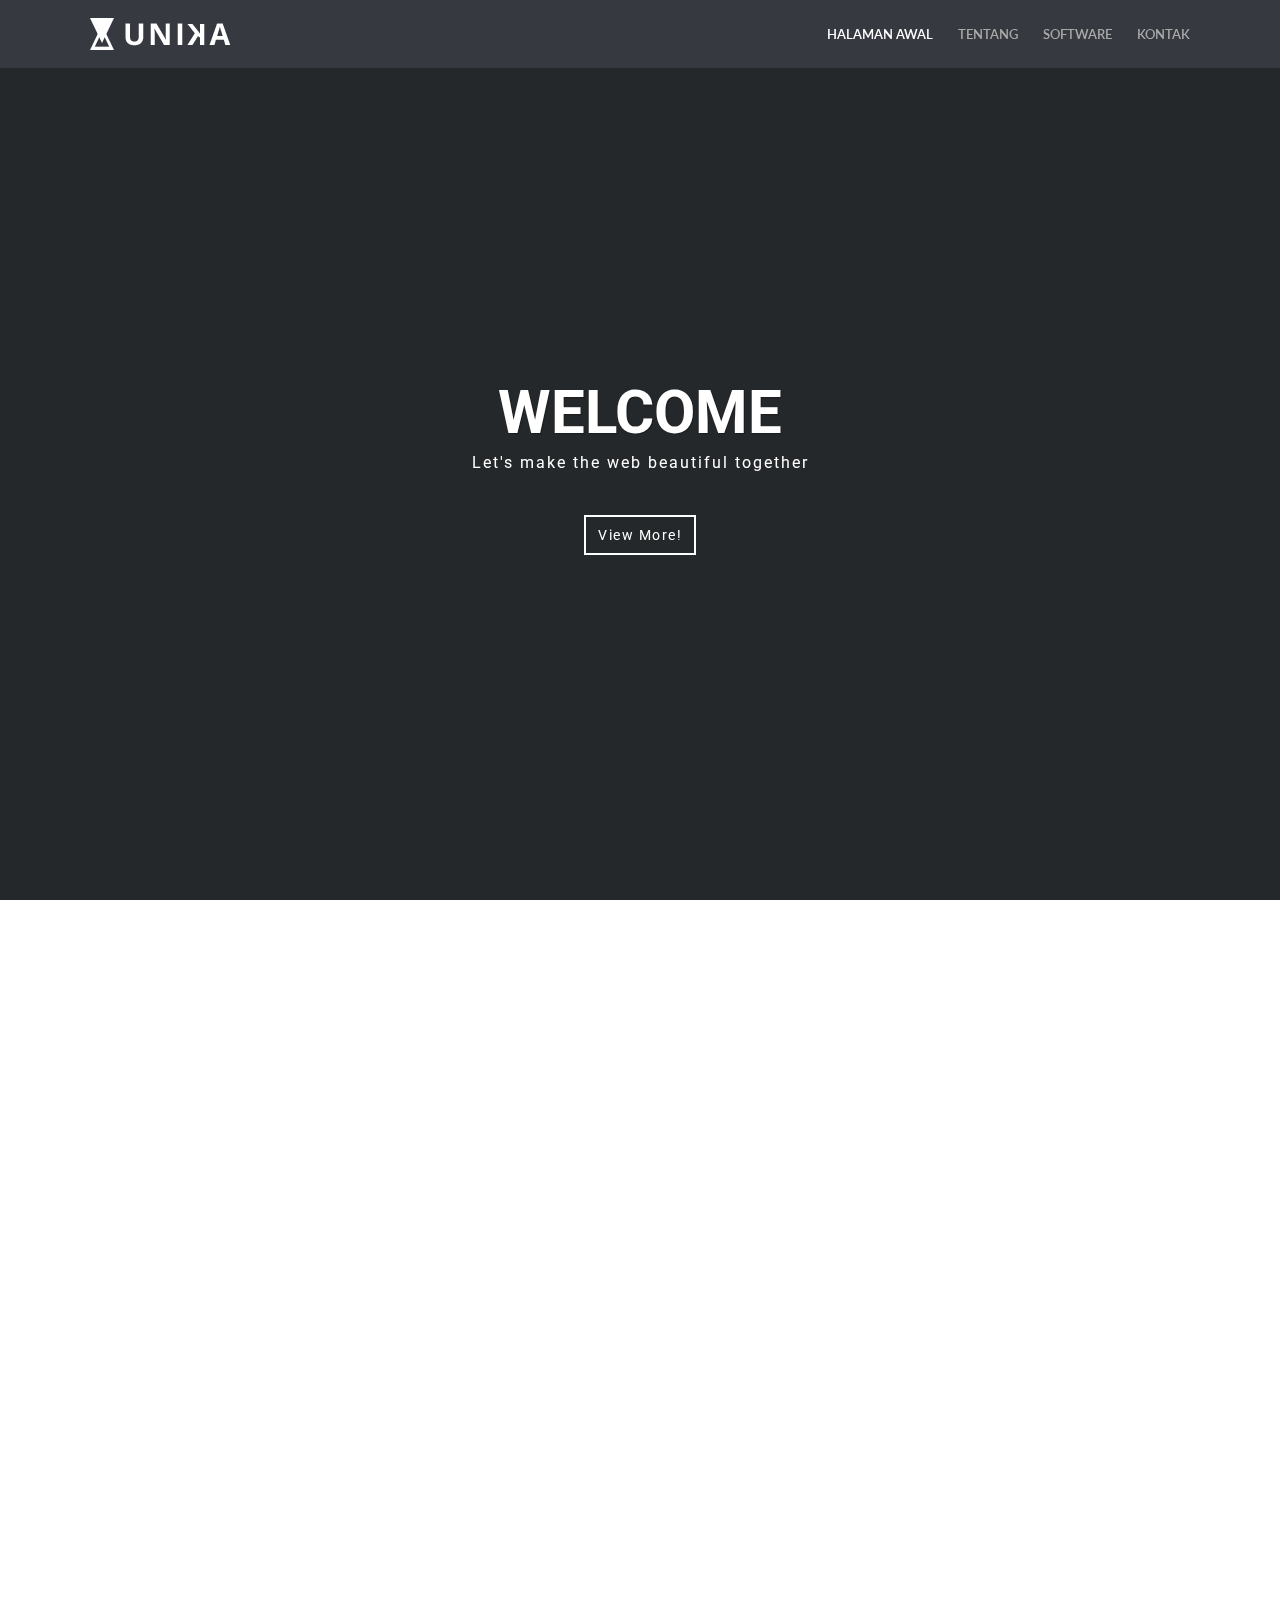
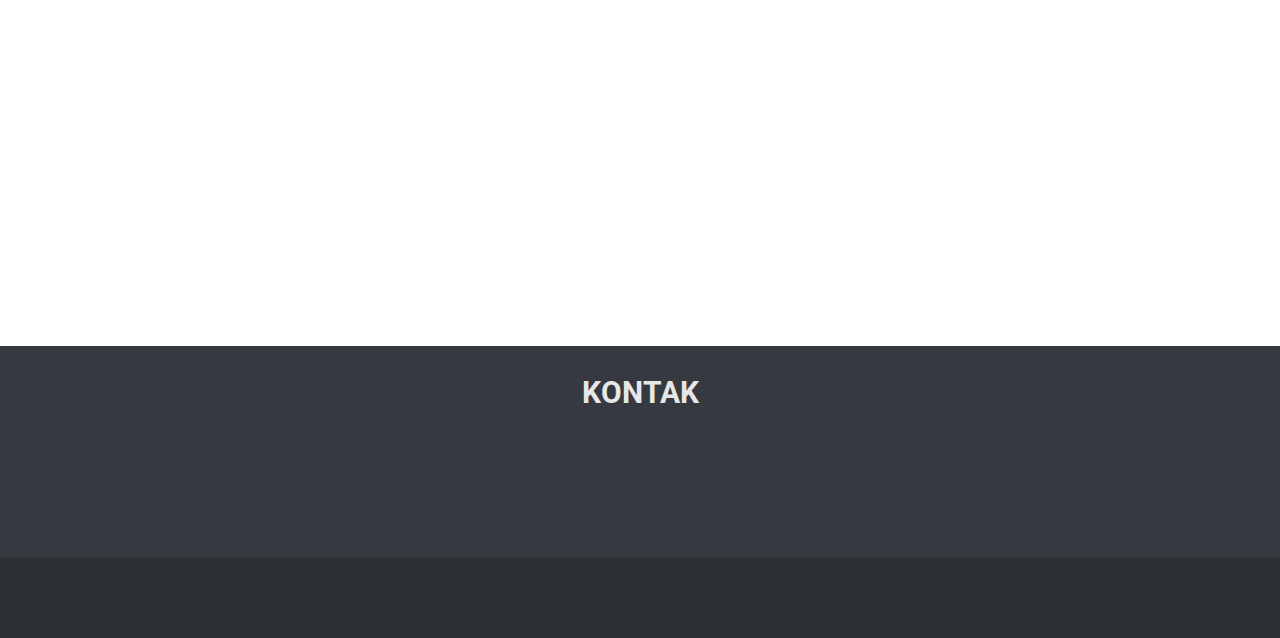
==== commit 25546876: "ganti footer" ====
--- a/index.html
+++ b/index.html
@@ -1,4 +1,4 @@
-<!doctype html>
+<!DOCTYPE html>
 <!--
 	Template:	 Unika - Responsive One Page HTML5 Template
 	Author:		 imransdesign.com
@@ -7,424 +7,541 @@
 	Version:	1.0	
 -->
 <html lang="en-US">
-
-	<head>
-
-		<meta charset="utf-8">
-		<meta http-equiv="X-UA-Compatible" content="IE=edge">
-		<title>Crooz Biodata</title>
-		<meta name="description" content="Unika - Responsive One Page HTML5 Template">
-		<meta name="keywords" content="HTML5, Bootsrtrap, One Page, Responsive, Template, Portfolio" />
-		<meta name="author" content="imransdesign.com">
-
-		<!-- Mobile Metas -->
-		<meta name="viewport" content="width=device-width, initial-scale=1">
-        
-        <!-- Google Fonts  -->
-		<link href='http://fonts.googleapis.com/css?family=Roboto:400,700,500' rel='stylesheet' type='text/css'> <!-- Body font -->
-		<link href='http://fonts.googleapis.com/css?family=Lato:300,400' rel='stylesheet' type='text/css'> <!-- Navbar font -->
-
-		<!-- Libs and Plugins CSS -->
-		<link rel="stylesheet" href="inc/bootstrap/css/bootstrap.min.css">
-		<link rel="stylesheet" href="inc/animations/css/animate.min.css">
-		<link rel="stylesheet" href="inc/font-awesome/css/font-awesome.min.css"> <!-- Font Icons -->
-		<link rel="stylesheet" href="inc/owl-carousel/css/owl.carousel.css">
-		<link rel="stylesheet" href="inc/owl-carousel/css/owl.theme.css">
-
-		<!-- Theme CSS -->
-        <link rel="stylesheet" href="css/reset.css">
-		<link rel="stylesheet" href="css/style.css">
-		<link rel="stylesheet" href="css/mobile.css">
-
-		<!-- Skin CSS -->
-		<link rel="stylesheet" href="css/skin/cool-gray.css">
-        <!-- <link rel="stylesheet" href="css/skin/ice-blue.css"> -->
-        <!-- <link rel="stylesheet" href="css/skin/summer-orange.css"> -->
-        <!-- <link rel="stylesheet" href="css/skin/fresh-lime.css"> -->
-        <!-- <link rel="stylesheet" href="css/skin/night-purple.css"> -->
-
-		<!-- HTML5 Shim and Respond.js IE8 support of HTML5 elements and media queries -->
-		<!-- WARNING: Respond.js doesn't work if you view the page via file:// -->
-
-		<!--[if lt IE 9]>
-			<script src="https://oss.maxcdn.com/html5shiv/3.7.2/html5shiv.min.js"></script>
-			<script src="https://oss.maxcdn.com/respond/1.4.2/respond.min.js"></script>
-		<![endif]-->
-
-	</head>
-
-    <body data-spy="scroll" data-target="#main-navbar">
-        <div class="page-loader"></div>  <!-- Display loading image while page loads -->
-    	<div class="body">
-        
-            <!--========== BEGIN HEADER ==========-->
-            <header id="header" class="header-main">
-
-                <!-- Begin Navbar -->
-                <nav id="main-navbar" class="navbar navbar-default navbar-fixed-top" role="navigation"> <!-- Classes: navbar-default, navbar-inverse, navbar-fixed-top, navbar-fixed-bottom, navbar-transparent. Note: If you use non-transparent navbar, set "height: 98px;" to #header -->
-
-                  <div class="container">
-
-                    <!-- Brand and toggle get grouped for better mobile display -->
-                    <div class="navbar-header">
-                      <button type="button" class="navbar-toggle collapsed" data-toggle="collapse" data-target="#bs-example-navbar-collapse-1">
-                        <span class="sr-only">Toggle navigation</span>
-                        <span class="icon-bar"></span>
-                        <span class="icon-bar"></span>
-                        <span class="icon-bar"></span>
-                      </button>
-                      <a class="navbar-brand page-scroll" href="index.html">Unika</a>
-                    </div>
-
-                    <!-- Collect the nav links, forms, and other content for toggling -->
-                    <div class="collapse navbar-collapse" id="bs-example-navbar-collapse-1">
-                        <ul class="nav navbar-nav navbar-right">
-                            <li><a class="page-scroll" href="body">Halaman Awal</a></li>
-                            <li><a class="page-scroll" href="#about-section">Tentang</a></li>
-                            <li><a class="page-scroll" href="#skill-s">Software</a></li>
-                            <li><a class="page-scroll" href="#contact-section">Kontak</a></li>
-                        </ul>
-                    </div><!-- /.navbar-collapse -->
-                  </div><!-- /.container -->
-                </nav>
-                <!-- End Navbar -->
-
-            </header>
-            <!-- ========= END HEADER =========-->
-            
-            
-            
-            
-        	<!-- Begin text carousel intro section -->
-			<section id="text-carousel-intro-section" class="parallax" data-stellar-background-ratio="0.5" style="background-image: url(D:/Coding/unika-html/Crooz-HTML/img/77386.jpg);">
-				
-				<div class="container">
-					<div class="caption text-center text-white" data-stellar-ratio="0.7">
-
-						<div id="owl-intro-text" class="owl-carousel">
-							<div class="item">
-								<h1>
-                                    WELCOME
-                                </h1>
-								<p>Let's make the web beautiful together</p>
-                                <div class="extra-space-l"></div>
-								<a class="btn btn-blank" href="https://creativemarket.com/Themetorium" target="_blank" role="button">View More!</a>
-							</div>
-						</div>
-
-					</div> <!-- /.caption -->
-				</div> <!-- /.container -->
-
-			</section>
-			<!-- End text carousel intro section -->
-                
-                
-                
-                
-            <!-- Begin about section -->
-			<section id="about-section" class="page bg-style1">
-                <!-- Begin page header-->
-                <div class="page-header-wrapper">
-                    <div class="container">
-                        <div class="page-header text-center wow fadeInUp" data-wow-delay="0.3s">
-                            <h2>Tentang</h2>
-                            <div class="devider"></div>
-                            <p class="subtitle">Sedikit informasi</p>
-                        </div>
-                    </div>
-                </div>
-                <!-- End page header-->
-
-                <!-- Begin rotate box-1 -->
-                <div class="rotate-box-1-wrapper">
-                    <div class="container">
-                        <div class="row">
-                            <div class="col-md-3 col-sm-6">
-                                <a href="#" class="rotate-box-1 square-icon wow zoomIn" data-wow-delay="0">
-                                    <span class="rotate-box-icon"><i class="fa fa-graduation-cap"></i></span>
-                                    <div class="rotate-box-info">
-                                        <h4>PENDIDIKAN</h4>
-                                        <p>
-                                            SD : SDIT Insan Kamil Bandar Jaya 
-                                            <br/>
-                                            SMP : SMPN 3 Bandar Jaya
-                                            <br/>
-                                            SMK : SMKN 2 Terbanggi Besar
-                                            <br/>
-                                            D3 : Politeknik Manufaktur Astra
-                                        </p>
-                                    </div>
-                                </a>
-                            </div>
-
-                            <div class="col-md-3 col-sm-6">
-                                <a href="#" class="rotate-box-1 square-icon wow zoomIn" data-wow-delay="0.2s">
-                                    <span class="rotate-box-icon"><i class="fa fa-trophy"></i></span>
-                                    <div class="rotate-box-info">
-                                        <h4>PRESTASI</h4>
-                                        <p>
-                                           Engineering Expo Project UBL ( Juara 1 )
-                                           <br/>
-                                           Engineering Expo Project UM ( Juara 1 )
-                                           <br/>
-                                           LKS Kab.Lampung Tengah ( Juara 1 )
-                                           <br/>
-                                           LKS Prov.Lampung ( Juara 1 )
-                                           <br/>
-                                           LKS Nasional Solo
-                                        </p>
-                                    </div>
-                                </a>
-                            </div>
-
-                            <div class="col-md-3 col-sm-6">
-                                <a href="#" class="rotate-box-1 square-icon wow zoomIn" data-wow-delay="0.4s">
-                                    <span class="rotate-box-icon"><i class="fa fa-desktop"></i></span>
-                                    <div class="rotate-box-info">
-                                        <h4>SOFTWARE</h4>
-                                        <p>
-                                            AutoDesk Inventor/HSM/REVIT
-                                            <br/>
-                                            Mastercam
-                                            <br/>
-                                            SolidWork/Solidcam
-                                            <br/>
-                                            CATIA
-                                            <br/>
-                                            Key Shoot
-                                            <br/>
-                                            Adobe Photoshop/Illustrator/Premiere/AfterEffect/Lighroom
-                                            <br/>
-                                            Corel Draw
-                                            <br/>
-                                            Sony Vegas Pro
-                                        </p>
-                                    </div>
-                                </a>
-                            </div>
-                            
-                            <div class="col-md-3 col-sm-6">
-                                <a href="#" class="rotate-box-1 square-icon wow zoomIn" data-wow-delay="0.6s">
-                                    <span class="rotate-box-icon"><i class="fa fa-briefcase"></i></span>
-                                    <div class="rotate-box-info">
-                                        <h4>PENGALAMAN</h4>
-                                        <p>
-                                            PT.DENSO INDONESIA
-                                            PT.GUNUNG MADU PLANTATIONS
-                                        </p>
-                                    </div>
-                                </a>
-                            </div>
-                            
-                        </div> <!-- /.row -->
-                    </div> <!-- /.container -->
-                </div>
-                <!-- End rotate box-1 -->
-                
+  <head>
+    <meta charset="utf-8" />
+    <meta http-equiv="X-UA-Compatible" content="IE=edge" />
+    <title>Crooz Biodata</title>
+    <meta
+      name="description"
+      content="Unika - Responsive One Page HTML5 Template"
+    />
+    <meta
+      name="keywords"
+      content="HTML5, Bootsrtrap, One Page, Responsive, Template, Portfolio"
+    />
+    <meta name="author" content="imransdesign.com" />
+
+    <!-- Mobile Metas -->
+    <meta name="viewport" content="width=device-width, initial-scale=1" />
+
+    <!-- Google Fonts  -->
+    <link
+      href="http://fonts.googleapis.com/css?family=Roboto:400,700,500"
+      rel="stylesheet"
+      type="text/css"
+    />
+    <!-- Body font -->
+    <link
+      href="http://fonts.googleapis.com/css?family=Lato:300,400"
+      rel="stylesheet"
+      type="text/css"
+    />
+    <!-- Navbar font -->
+
+    <!-- Libs and Plugins CSS -->
+    <link rel="stylesheet" href="inc/bootstrap/css/bootstrap.min.css" />
+    <link rel="stylesheet" href="inc/animations/css/animate.min.css" />
+    <link rel="stylesheet" href="inc/font-awesome/css/font-awesome.min.css" />
+    <!-- Font Icons -->
+    <link rel="stylesheet" href="inc/owl-carousel/css/owl.carousel.css" />
+    <link rel="stylesheet" href="inc/owl-carousel/css/owl.theme.css" />
+
+    <!-- Theme CSS -->
+    <link rel="stylesheet" href="css/reset.css" />
+    <link rel="stylesheet" href="css/style.css" />
+    <link rel="stylesheet" href="css/mobile.css" />
+
+    <!-- Skin CSS -->
+    <link rel="stylesheet" href="css/skin/cool-gray.css" />
+    <!-- <link rel="stylesheet" href="css/skin/ice-blue.css"> -->
+    <!-- <link rel="stylesheet" href="css/skin/summer-orange.css"> -->
+    <!-- <link rel="stylesheet" href="css/skin/fresh-lime.css"> -->
+    <!-- <link rel="stylesheet" href="css/skin/night-purple.css"> -->
+
+    <!-- HTML5 Shim and Respond.js IE8 support of HTML5 elements and media queries -->
+    <!-- WARNING: Respond.js doesn't work if you view the page via file:// -->
+
+    <!--[if lt IE 9]>
+      <script src="https://oss.maxcdn.com/html5shiv/3.7.2/html5shiv.min.js"></script>
+      <script src="https://oss.maxcdn.com/respond/1.4.2/respond.min.js"></script>
+    <![endif]-->
+  </head>
+
+  <body data-spy="scroll" data-target="#main-navbar">
+    <div class="page-loader"></div>
+    <!-- Display loading image while page loads -->
+    <div class="body">
+      <!--========== BEGIN HEADER ==========-->
+      <header id="header" class="header-main">
+        <!-- Begin Navbar -->
+        <nav
+          id="main-navbar"
+          class="navbar navbar-default navbar-fixed-top"
+          role="navigation"
+        >
+          <!-- Classes: navbar-default, navbar-inverse, navbar-fixed-top, navbar-fixed-bottom, navbar-transparent. Note: If you use non-transparent navbar, set "height: 98px;" to #header -->
+
+          <div class="container">
+            <!-- Brand and toggle get grouped for better mobile display -->
+            <div class="navbar-header">
+              <button
+                type="button"
+                class="navbar-toggle collapsed"
+                data-toggle="collapse"
+                data-target="#bs-example-navbar-collapse-1"
+              >
+                <span class="sr-only">Toggle navigation</span>
+                <span class="icon-bar"></span>
+                <span class="icon-bar"></span>
+                <span class="icon-bar"></span>
+              </button>
+              <a class="navbar-brand page-scroll" href="index.html">Unika</a>
+            </div>
+
+            <!-- Collect the nav links, forms, and other content for toggling -->
+            <div
+              class="collapse navbar-collapse"
+              id="bs-example-navbar-collapse-1"
+            >
+              <ul class="nav navbar-nav navbar-right">
+                <li><a class="page-scroll" href="#text-carousel-intro-section">Halaman Awal</a></li>
+                <li>
+                  <a class="page-scroll" href="#about-section">Tentang</a>
+                </li>
+                <li><a class="page-scroll" href="#skill-s">Software</a></li>
+                <li>
+                  <a class="page-scroll" href="#contact-section">Kontak</a>
+                </li>
+              </ul>
+            </div>
+            <!-- /.navbar-collapse -->
+          </div>
+          <!-- /.container -->
+        </nav>
+        <!-- End Navbar -->
+      </header>
+      <!-- ========= END HEADER =========-->
+
+      <!-- Begin text carousel intro section -->
+      <section
+        id="text-carousel-intro-section"
+        class="parallax"
+        data-stellar-background-ratio="0.5"
+        style="
+          background-image: url(D:/Coding/unika-html/Crooz-HTML/img/77386.jpg);
+        "
+      >
+        <div class="container">
+          <div class="caption text-center text-white" data-stellar-ratio="0.7">
+            <div id="owl-intro-text" class="owl-carousel">
+              <div class="item">
+                <h1>WELCOME</h1>
+                <p>Let's make the web beautiful together</p>
                 <div class="extra-space-l"></div>
-                
-                <!-- Begin page header--> 
-            <section id="skill-s" class="page bg-style1">
-                <div class="page-header-wrapper">
-                    <div class="container">
-                        <div class="page-header text-center wow fadeInUp" data-wow-delay="0.3s">
-                            <h4>SOFTWARE</h4>
-                        </div>
-                    </div>
-                </div>
-                <!-- End page header-->
-                
-                <!-- Begin Our Skills -->
-                <div class="skill-s">
-                	<div class="container">
-                    	<div class="row">
-                        
-                        	<div class="col-sm-6">
-                                <div class="skill-bar wow slideInLeft" data-wow-delay="0.2s">
-                                    <div class="progress-lebel">
-                                        <h6>Autodesk Inventor/HSM</h6>
-                                    </div>
-                                    <div class="progress">
-                                      <div class="progress-bar" role="progressbar" aria-valuenow="90" aria-valuemin="0" aria-valuemax="100" style="width: 90%;">
-                                      </div>
-                                    </div>
-                                </div>
-                            </div>
-                            
-                            <div class="col-sm-6">
-                                <div class="skill-bar wow slideInRight" data-wow-delay="0.2s">
-                                    <div class="progress-lebel">
-                                        <h6>SolidWork</h6>
-                                    </div>
-                                    <div class="progress">
-                                      <div class="progress-bar" role="progressbar" aria-valuenow="75" aria-valuemin="0" aria-valuemax="100" style="width: 75%;">
-                                      </div>
-                                    </div>
-                                </div>
-                            </div>
-                            
-                            <div class="col-sm-6">
-                                <div class="skill-bar wow slideInLeft" data-wow-delay="0.4s">
-                                    <div class="progress-lebel">
-                                        <h6>Mastercam</h6>
-                                    </div>
-                                    <div class="progress">
-                                      <div class="progress-bar" role="progressbar" aria-valuenow="60" aria-valuemin="0" aria-valuemax="100" style="width: 60%;">
-                                      </div>
-                                    </div>
-                                </div>
-                            </div>
-                            
-                            <div class="col-sm-6">
-                                <div class="skill-bar wow slideInRight" data-wow-delay="0.4s">
-                                    <div class="progress-lebel">
-                                        <h6>Key Shoot</h6>
-                                    </div>
-                                    <div class="progress">
-                                      <div class="progress-bar" role="progressbar" aria-valuenow="75" aria-valuemin="0" aria-valuemax="100" style="width: 75%;">
-                                      </div>
-                                    </div>
-                                </div>
-                            </div>
-                            <div class="col-sm-6">
-                                <div class="skill-bar wow slideInLeft" data-wow-delay="0.2s">
-                                    <div class="progress-lebel">
-                                        <h6>AfterEffect/Premiere</h6>
-                                    </div>
-                                    <div class="progress">
-                                      <div class="progress-bar" role="progressbar" aria-valuenow="85" aria-valuemin="0" aria-valuemax="100" style="width: 85%;">
-                                      </div>
-                                    </div>
-                                </div>
-                            </div>
-                            
-                            <div class="col-sm-6">
-                                <div class="skill-bar wow slideInRight" data-wow-delay="0.2s">
-                                    <div class="progress-lebel">
-                                        <h6>Photoshop/Illustrator/LightRoom</h6>
-                                    </div>
-                                    <div class="progress">
-                                      <div class="progress-bar" role="progressbar" aria-valuenow="90" aria-valuemin="0" aria-valuemax="100" style="width: 90%;">
-                                      </div>
-                                    </div>
-                                </div>
-                            </div>
-                            
-                            <div class="col-sm-6">
-                                <div class="skill-bar wow slideInLeft" data-wow-delay="0.4s">
-                                    <div class="progress-lebel">
-                                        <h6>Corel Draw</h6>
-                                    </div>
-                                    <div class="progress">
-                                      <div class="progress-bar" role="progressbar" aria-valuenow="65" aria-valuemin="0" aria-valuemax="100" style="width: 65%;">
-                                      </div>
-                                    </div>
-                                </div>
-                            </div>
-                            
-                            <div class="col-sm-6">
-                                <div class="skill-bar wow slideInRight" data-wow-delay="0.4s">
-                                    <div class="progress-lebel">
-                                        <h6>Sony Vegas Pro</h6>
-                                    </div>
-                                    <div class="progress">
-                                      <div class="progress-bar" role="progressbar" aria-valuenow="75" aria-valuemin="0" aria-valuemax="100" style="width: 75%;">
-                                      </div>
-                                    </div>
-                                </div>
-                            </div>
-                            
-                        </div> <!-- /.row -->
-                    </div> <!-- /.container -->
-                </div>
-            </section>
-                <!-- End Our Skill -->
-          </section>
-          
-          <!-- End about section -->
-          <section id="contact-section">
-            <!-- Begin footer -->
-            <footer class="text-off-white">
-            
-                <div class="footer-top">
-                	<div class="container">
-                    	<div class="row wow bounceInLeft" data-wow-delay="0.4s">
-
-                            <div class="col-sm-6 col-md-4">
-                            	<h4>Useful Links</h4>
-                                <ul class="imp-links">
-                                	<li><img src=""<a href="https://www.instagram.com/dimz182/">Instagram</a></li>
-                                	<li><a href="">Services</a></li>
-                                	<li><a href="">Press</a></li>
-                                	<li><a href="">Copyright</a></li>
-                                	<li><a href="">Advertise</a></li>
-                                	<li><a href="">Legal</a></li>
-                                </ul>
-                            </div>
-                        
-                        	<div class="col-sm-6 col-md-4">
-                                <h4>Subscribe</h4>
-                            	<div id="footer_signup">
-                                    <div id="email">
-                                        <form id="subscribe" method="POST">
-                                            <input type="text" placeholder="Enter email address" name="email" id="address" data-validate="validate(required, email)"/>
-                                            <button type="submit">Submit</button>
-                                            <span id="result" class="section-description"></span>
-                                        </form> 
-                                    </div>
-                                </div> 
-                                <p>Lorem ipsum dolor sit amet, consectetur adipisicing elit, sed do eiusmod tempor incididunt ut labore et dolore magna aliqua.</p> 
-                            </div>
-
-                            <div class="col-sm-12 col-md-4">
-                                <h4>Recent Tweets</h4>
-                                <div class="single-tweet">
-                                    <div class="tweet-content"><span>@Unika</span> Excepteur sint occaecat cupidatat non proident</div>
-                                    <div class="tweet-date">1 Hour ago</div>
-                                </div>
-                                <div class="single-tweet">
-                                    <div class="tweet-content"><span>@Unika</span> Excepteur sint occaecat cupidatat non proident uku shumaru</div>
-                                    <div class="tweet-date">1 Hour ago</div>
-                                </div>
-                            </div>
-                            
-                        </div> <!-- /.row -->
-                    </div> <!-- /.container -->
-                </div>
-                
-                <div class="footer">
-                    <div class="container text-center wow fadeIn" data-wow-delay="0.4s">
-                        <p class="copyright">Copyright &copy; 2015 - Designed By <a href="https://www.behance.net/poljakova" class="theme-author">Veronika Poljakova</a> &amp; Developed by <a href="http://www.imransdesign.com/" class="theme-author">Imransdesign</a></p>
-                    </div>
-                </div>
-
-            </footer>
-            <!-- End footer -->
-
-            <a href="#" class="scrolltotop"><i class="fa fa-arrow-up"></i></a> <!-- Scroll to top button -->
-                                              
-        </div><!-- body ends -->
-        
-        
-        
-        
-        <!-- Plugins JS -->
-		<script src="inc/jquery/jquery-1.11.1.min.js"></script>
-		<script src="inc/bootstrap/js/bootstrap.min.js"></script>
-		<script src="inc/owl-carousel/js/owl.carousel.min.js"></script>
-		<script src="inc/stellar/js/jquery.stellar.min.js"></script>
-		<script src="inc/animations/js/wow.min.js"></script>
-        <script src="inc/waypoints.min.js"></script>
-		<script src="inc/isotope.pkgd.min.js"></script>
-		<script src="inc/classie.js"></script>
-		<script src="inc/jquery.easing.min.js"></script>
-		<script src="inc/jquery.counterup.min.js"></script>
-		<script src="inc/smoothscroll.js"></script>
-
-		<!-- Theme JS -->
-		<script src="js/theme.js"></script>
-
-    </body> 
-        
-            
+                <a
+                  class="btn btn-blank"
+                  href="https://creativemarket.com/Themetorium"
+                  target="_blank"
+                  role="button"
+                  >View More!</a
+                >
+              </div>
+            </div>
+          </div>
+          <!-- /.caption -->
+        </div>
+        <!-- /.container -->
+      </section>
+      <!-- End text carousel intro section -->
+
+      <!-- Begin about section -->
+      <section id="about-section" class="page bg-style1">
+        <!-- Begin page header-->
+        <div class="page-header-wrapper">
+          <div class="container">
+            <div
+              class="page-header text-center wow fadeInUp"
+              data-wow-delay="0.3s"
+            >
+              <h2>Tentang</h2>
+              <div class="devider"></div>
+              <p class="subtitle">Sedikit informasi</p>
+            </div>
+          </div>
+        </div>
+        <!-- End page header-->
+
+        <!-- Begin rotate box-1 -->
+        <div class="rotate-box-1-wrapper">
+          <div class="container">
+            <div class="row">
+              <div class="col-md-3 col-sm-6">
+                <a
+                  href="#"
+                  class="rotate-box-1 square-icon wow zoomIn"
+                  data-wow-delay="0"
+                >
+                  <span class="rotate-box-icon"
+                    ><i class="fa fa-graduation-cap"></i
+                  ></span>
+                  <div class="rotate-box-info">
+                    <h4>PENDIDIKAN</h4>
+                    <p>
+                      SD : SDIT Insan Kamil Bandar Jaya
+                      <br />
+                      SMP : SMPN 3 Bandar Jaya
+                      <br />
+                      SMK : SMKN 2 Terbanggi Besar
+                      <br />
+                      D3 : Politeknik Manufaktur Astra
+                    </p>
+                  </div>
+                </a>
+              </div>
+
+              <div class="col-md-3 col-sm-6">
+                <a
+                  href="#"
+                  class="rotate-box-1 square-icon wow zoomIn"
+                  data-wow-delay="0.2s"
+                >
+                  <span class="rotate-box-icon"
+                    ><i class="fa fa-trophy"></i
+                  ></span>
+                  <div class="rotate-box-info">
+                    <h4>PRESTASI</h4>
+                    <p>
+                      Engineering Expo Project UBL ( Juara 1 )
+                      <br />
+                      Engineering Expo Project UM ( Juara 1 )
+                      <br />
+                      LKS Kab.Lampung Tengah ( Juara 1 )
+                      <br />
+                      LKS Prov.Lampung ( Juara 1 )
+                      <br />
+                      LKS Nasional Solo
+                    </p>
+                  </div>
+                </a>
+              </div>
+
+              <div class="col-md-3 col-sm-6">
+                <a
+                  href="#"
+                  class="rotate-box-1 square-icon wow zoomIn"
+                  data-wow-delay="0.4s"
+                >
+                  <span class="rotate-box-icon"
+                    ><i class="fa fa-desktop"></i
+                  ></span>
+                  <div class="rotate-box-info">
+                    <h4>SOFTWARE</h4>
+                    <p>
+                      AutoDesk Inventor/HSM/REVIT
+                      <br />
+                      Mastercam
+                      <br />
+                      SolidWork/Solidcam
+                      <br />
+                      CATIA
+                      <br />
+                      Key Shoot
+                      <br />
+                      Adobe Photoshop/Illustrator/Premiere/AfterEffect/Lighroom
+                      <br />
+                      Corel Draw
+                      <br />
+                      Sony Vegas Pro
+                    </p>
+                  </div>
+                </a>
+              </div>
+
+              <div class="col-md-3 col-sm-6">
+                <a
+                  href="#"
+                  class="rotate-box-1 square-icon wow zoomIn"
+                  data-wow-delay="0.6s"
+                >
+                  <span class="rotate-box-icon"
+                    ><i class="fa fa-briefcase"></i
+                  ></span>
+                  <div class="rotate-box-info">
+                    <h4>PENGALAMAN</h4>
+                    <p>PT.DENSO INDONESIA PT.GUNUNG MADU PLANTATIONS</p>
+                  </div>
+                </a>
+              </div>
+            </div>
+            <!-- /.row -->
+          </div>
+          <!-- /.container -->
+        </div>
+        <!-- End rotate box-1 -->
+
+        <div class="extra-space-l"></div>
+
+        <!-- Begin page header-->
+        <section id="skill-s" class="page bg-style1">
+          <div class="page-header-wrapper">
+            <div class="container">
+              <div
+                class="page-header text-center wow fadeInUp"
+                data-wow-delay="0.3s"
+              >
+                <h4>SOFTWARE</h4>
+              </div>
+            </div>
+          </div>
+          <!-- End page header-->
+
+          <!-- Begin Our Skills -->
+          <div class="skill-s">
+            <div class="container">
+              <div class="row">
+                <div class="col-sm-6">
+                  <div class="skill-bar wow slideInLeft" data-wow-delay="0.2s">
+                    <div class="progress-lebel">
+                      <h6>Autodesk Inventor/HSM</h6>
+                    </div>
+                    <div class="progress">
+                      <div
+                        class="progress-bar"
+                        role="progressbar"
+                        aria-valuenow="90"
+                        aria-valuemin="0"
+                        aria-valuemax="100"
+                        style="width: 90%"
+                      ></div>
+                    </div>
+                  </div>
+                </div>
+
+                <div class="col-sm-6">
+                  <div class="skill-bar wow slideInRight" data-wow-delay="0.2s">
+                    <div class="progress-lebel">
+                      <h6>SolidWork</h6>
+                    </div>
+                    <div class="progress">
+                      <div
+                        class="progress-bar"
+                        role="progressbar"
+                        aria-valuenow="75"
+                        aria-valuemin="0"
+                        aria-valuemax="100"
+                        style="width: 75%"
+                      ></div>
+                    </div>
+                  </div>
+                </div>
+
+                <div class="col-sm-6">
+                  <div class="skill-bar wow slideInLeft" data-wow-delay="0.4s">
+                    <div class="progress-lebel">
+                      <h6>Mastercam</h6>
+                    </div>
+                    <div class="progress">
+                      <div
+                        class="progress-bar"
+                        role="progressbar"
+                        aria-valuenow="60"
+                        aria-valuemin="0"
+                        aria-valuemax="100"
+                        style="width: 60%"
+                      ></div>
+                    </div>
+                  </div>
+                </div>
+
+                <div class="col-sm-6">
+                  <div class="skill-bar wow slideInRight" data-wow-delay="0.4s">
+                    <div class="progress-lebel">
+                      <h6>Key Shoot</h6>
+                    </div>
+                    <div class="progress">
+                      <div
+                        class="progress-bar"
+                        role="progressbar"
+                        aria-valuenow="75"
+                        aria-valuemin="0"
+                        aria-valuemax="100"
+                        style="width: 75%"
+                      ></div>
+                    </div>
+                  </div>
+                </div>
+                <div class="col-sm-6">
+                  <div class="skill-bar wow slideInLeft" data-wow-delay="0.2s">
+                    <div class="progress-lebel">
+                      <h6>AfterEffect/Premiere</h6>
+                    </div>
+                    <div class="progress">
+                      <div
+                        class="progress-bar"
+                        role="progressbar"
+                        aria-valuenow="85"
+                        aria-valuemin="0"
+                        aria-valuemax="100"
+                        style="width: 85%"
+                      ></div>
+                    </div>
+                  </div>
+                </div>
+
+                <div class="col-sm-6">
+                  <div class="skill-bar wow slideInRight" data-wow-delay="0.2s">
+                    <div class="progress-lebel">
+                      <h6>Photoshop/Illustrator/LightRoom</h6>
+                    </div>
+                    <div class="progress">
+                      <div
+                        class="progress-bar"
+                        role="progressbar"
+                        aria-valuenow="90"
+                        aria-valuemin="0"
+                        aria-valuemax="100"
+                        style="width: 90%"
+                      ></div>
+                    </div>
+                  </div>
+                </div>
+
+                <div class="col-sm-6">
+                  <div class="skill-bar wow slideInLeft" data-wow-delay="0.4s">
+                    <div class="progress-lebel">
+                      <h6>Corel Draw</h6>
+                    </div>
+                    <div class="progress">
+                      <div
+                        class="progress-bar"
+                        role="progressbar"
+                        aria-valuenow="65"
+                        aria-valuemin="0"
+                        aria-valuemax="100"
+                        style="width: 65%"
+                      ></div>
+                    </div>
+                  </div>
+                </div>
+
+                <div class="col-sm-6">
+                  <div class="skill-bar wow slideInRight" data-wow-delay="0.4s">
+                    <div class="progress-lebel">
+                      <h6>Sony Vegas Pro</h6>
+                    </div>
+                    <div class="progress">
+                      <div
+                        class="progress-bar"
+                        role="progressbar"
+                        aria-valuenow="75"
+                        aria-valuemin="0"
+                        aria-valuemax="100"
+                        style="width: 75%"
+                      ></div>
+                    </div>
+                  </div>
+                </div>
+              </div>
+              <!-- /.row -->
+            </div>
+            <!-- /.container -->
+          </div>
+        </section>
+        <!-- End Our Skill -->
+      </section>
+
+      <!-- End about section -->
+      <section id="contact-section">
+        <!-- Begin footer -->
+        <footer class="text-off-white">
+          <div class="footer-top">
+            <div class="container">
+              <div class="row">
+                <div class="col-md-12 text-center">
+                  <h2>KONTAK</h2>
+                </div>
+              </div>
+              <div class="row wow bounceInLeft" data-wow-delay="0.4s">
+                <div class="col-sm-6 col-md-3 box-kontak">
+                  <a href="https://fb.com/dmz182" target="_blank">
+                    <img
+                      src="/img/WEB/1x/Facebook.png"
+                      alt=""
+                      style="width: 100%"
+                    />
+                  </a>
+                </div>
+
+                <div class="col-sm-6 col-md-3 box-kontak">
+                  <a href="https://www.instagram.com/dimz182">
+                    <img
+                      src="/img/WEB/1x/IG.png"
+                      alt=""
+                      style="width: 100%"
+                    />
+                  </a>
+                </div>
+
+                <div class="col-sm-6 col-md-3 box-kontak">
+                  <a href="">
+                    <img
+                      src="/img/WEB/1x/Twitter.png"
+                      alt=""
+                      style="width: 100%"
+                    />
+                  </a>
+                </div>
+
+                <div class="col-sm-6 col-md-3 box-kontak">
+                  <a href="">
+                    <img
+                      src="/img/WEB/1x/WA.png"
+                      alt=""
+                      style="width: 100%"
+                    />
+                  </a>
+                </div>
+              </div>
+            </div>
+          </div>
+
+          <div class="footer">
+            <div class="container text-center wow fadeIn" data-wow-delay="0.4s">
+              <p class="copyright">
+                Copyright &copy; 2015 - Designed By
+                <a href="https://www.behance.net/poljakova" class="theme-author"
+                  >Veronika Poljakova</a
+                >
+                &amp; Developed by
+                <a href="http://www.imransdesign.com/" class="theme-author"
+                  >Imransdesign</a
+                >
+              </p>
+            </div>
+          </div>
+        </footer>
+        <!-- End footer -->
+      </section>
+
+      <a href="#" class="scrolltotop"><i class="fa fa-arrow-up"></i></a>
+      <!-- Scroll to top button -->
+    </div>
+    <!-- body ends -->
+
+    <!-- Plugins JS -->
+    <script src="inc/jquery/jquery-1.11.1.min.js"></script>
+    <script src="inc/bootstrap/js/bootstrap.min.js"></script>
+    <script src="inc/owl-carousel/js/owl.carousel.min.js"></script>
+    <script src="inc/stellar/js/jquery.stellar.min.js"></script>
+    <script src="inc/animations/js/wow.min.js"></script>
+    <script src="inc/waypoints.min.js"></script>
+    <script src="inc/isotope.pkgd.min.js"></script>
+    <script src="inc/classie.js"></script>
+    <script src="inc/jquery.easing.min.js"></script>
+    <script src="inc/jquery.counterup.min.js"></script>
+    <script src="inc/smoothscroll.js"></script>
+
+    <!-- Theme JS -->
+    <script src="js/theme.js"></script>
+  </body>
 </html>
--- a/css/style.css
+++ b/css/style.css
@@ -875,11 +875,11 @@
 
 /* ===== Begin footer ===== */
 .footer-top {
-	padding: 60px 0 35px;
-}
-.footer-top .col-md-4 {
+	padding: 30px 0 35px;
+}
+/* .footer-top .col-md-3 {
 	margin-bottom: 25px;
-}
+} */
 .footer {
 	padding: 30px 0;
 }
@@ -1140,4 +1140,8 @@
 	-o-transform: rotate(-45deg);
 	transform: rotate(-45deg);
 }
-/* ===== End buttons ===== */+/* ===== End buttons ===== */
+
+.box-kontak {
+	padding: 20px;
+}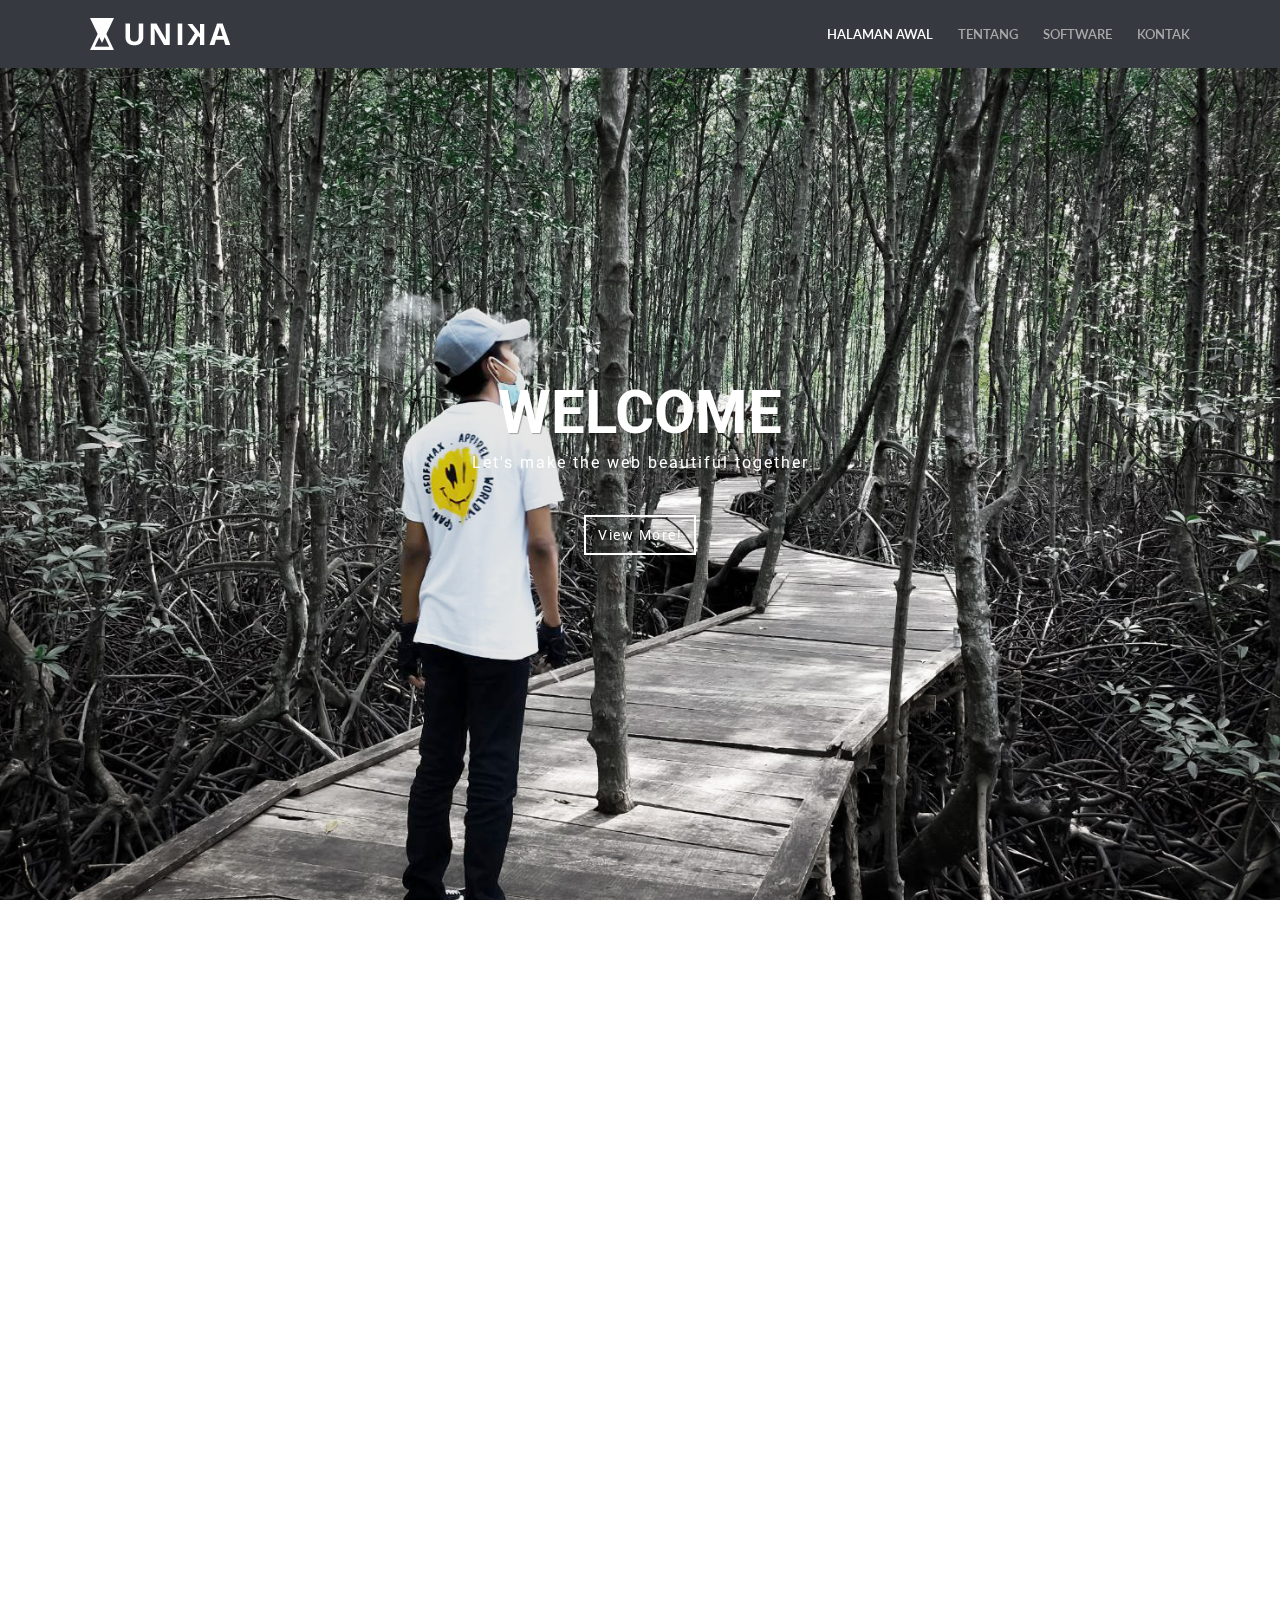
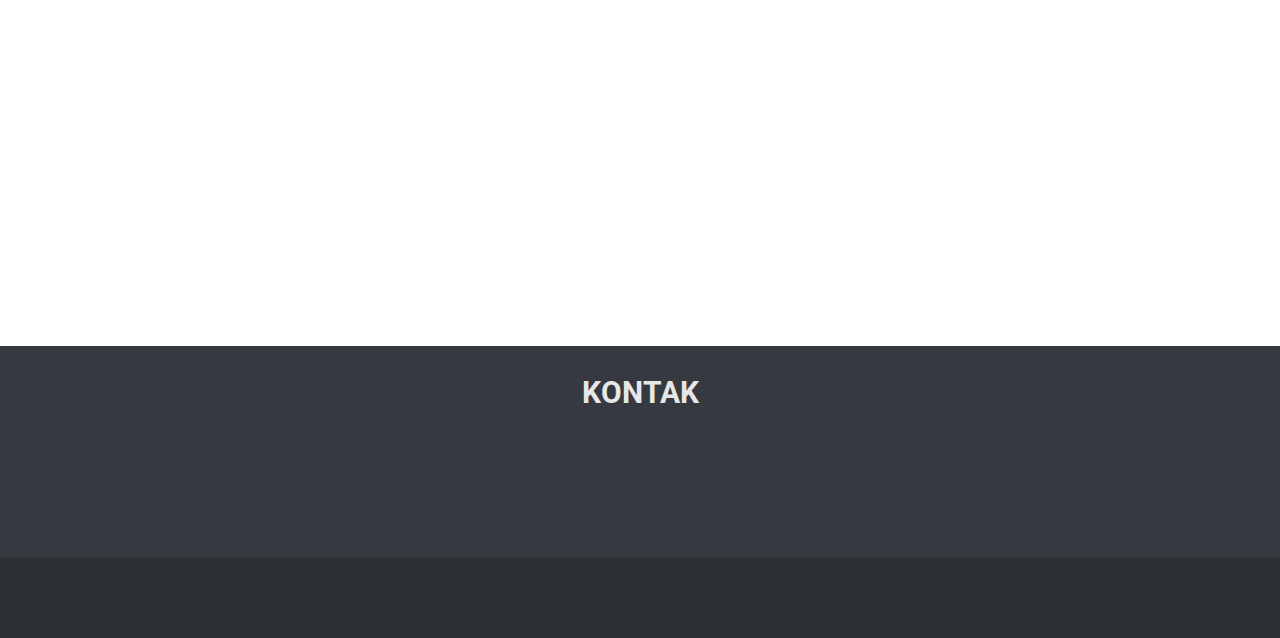
==== commit 4ed7becd: "ganti footer" ====
--- a/index.html
+++ b/index.html
@@ -26,13 +26,13 @@
 
     <!-- Google Fonts  -->
     <link
-      href="http://fonts.googleapis.com/css?family=Roboto:400,700,500"
+      href="//fonts.googleapis.com/css?family=Roboto:400,700,500"
       rel="stylesheet"
       type="text/css"
     />
     <!-- Body font -->
     <link
-      href="http://fonts.googleapis.com/css?family=Lato:300,400"
+      href="//fonts.googleapis.com/css?family=Lato:300,400"
       rel="stylesheet"
       type="text/css"
     />
@@ -128,7 +128,7 @@
         class="parallax"
         data-stellar-background-ratio="0.5"
         style="
-          background-image: url(D:/Coding/unika-html/Crooz-HTML/img/77386.jpg);
+          background-image: url('./img/77386.jpg');
         "
       >
         <div class="container">
@@ -463,9 +463,9 @@
               </div>
               <div class="row wow bounceInLeft" data-wow-delay="0.4s">
                 <div class="col-sm-6 col-md-3 box-kontak">
-                  <a href="https://fb.com/dmz182" target="_blank">
+                  <a href="//fb.com/dmz182" target="_blank">
                     <img
-                      src="/img/WEB/1x/Facebook.png"
+                      src="./img/WEB/1x/Facebook.png"
                       alt=""
                       style="width: 100%"
                     />
@@ -473,9 +473,9 @@
                 </div>
 
                 <div class="col-sm-6 col-md-3 box-kontak">
-                  <a href="https://www.instagram.com/dimz182">
+                  <a href="//www.instagram.com/dimz182">
                     <img
-                      src="/img/WEB/1x/IG.png"
+                      src="./img/WEB/1x/IG.png"
                       alt=""
                       style="width: 100%"
                     />
@@ -485,7 +485,7 @@
                 <div class="col-sm-6 col-md-3 box-kontak">
                   <a href="">
                     <img
-                      src="/img/WEB/1x/Twitter.png"
+                      src="./img/WEB/1x/Twitter.png"
                       alt=""
                       style="width: 100%"
                     />
@@ -495,7 +495,7 @@
                 <div class="col-sm-6 col-md-3 box-kontak">
                   <a href="">
                     <img
-                      src="/img/WEB/1x/WA.png"
+                      src="./img/WEB/1x/WA.png"
                       alt=""
                       style="width: 100%"
                     />
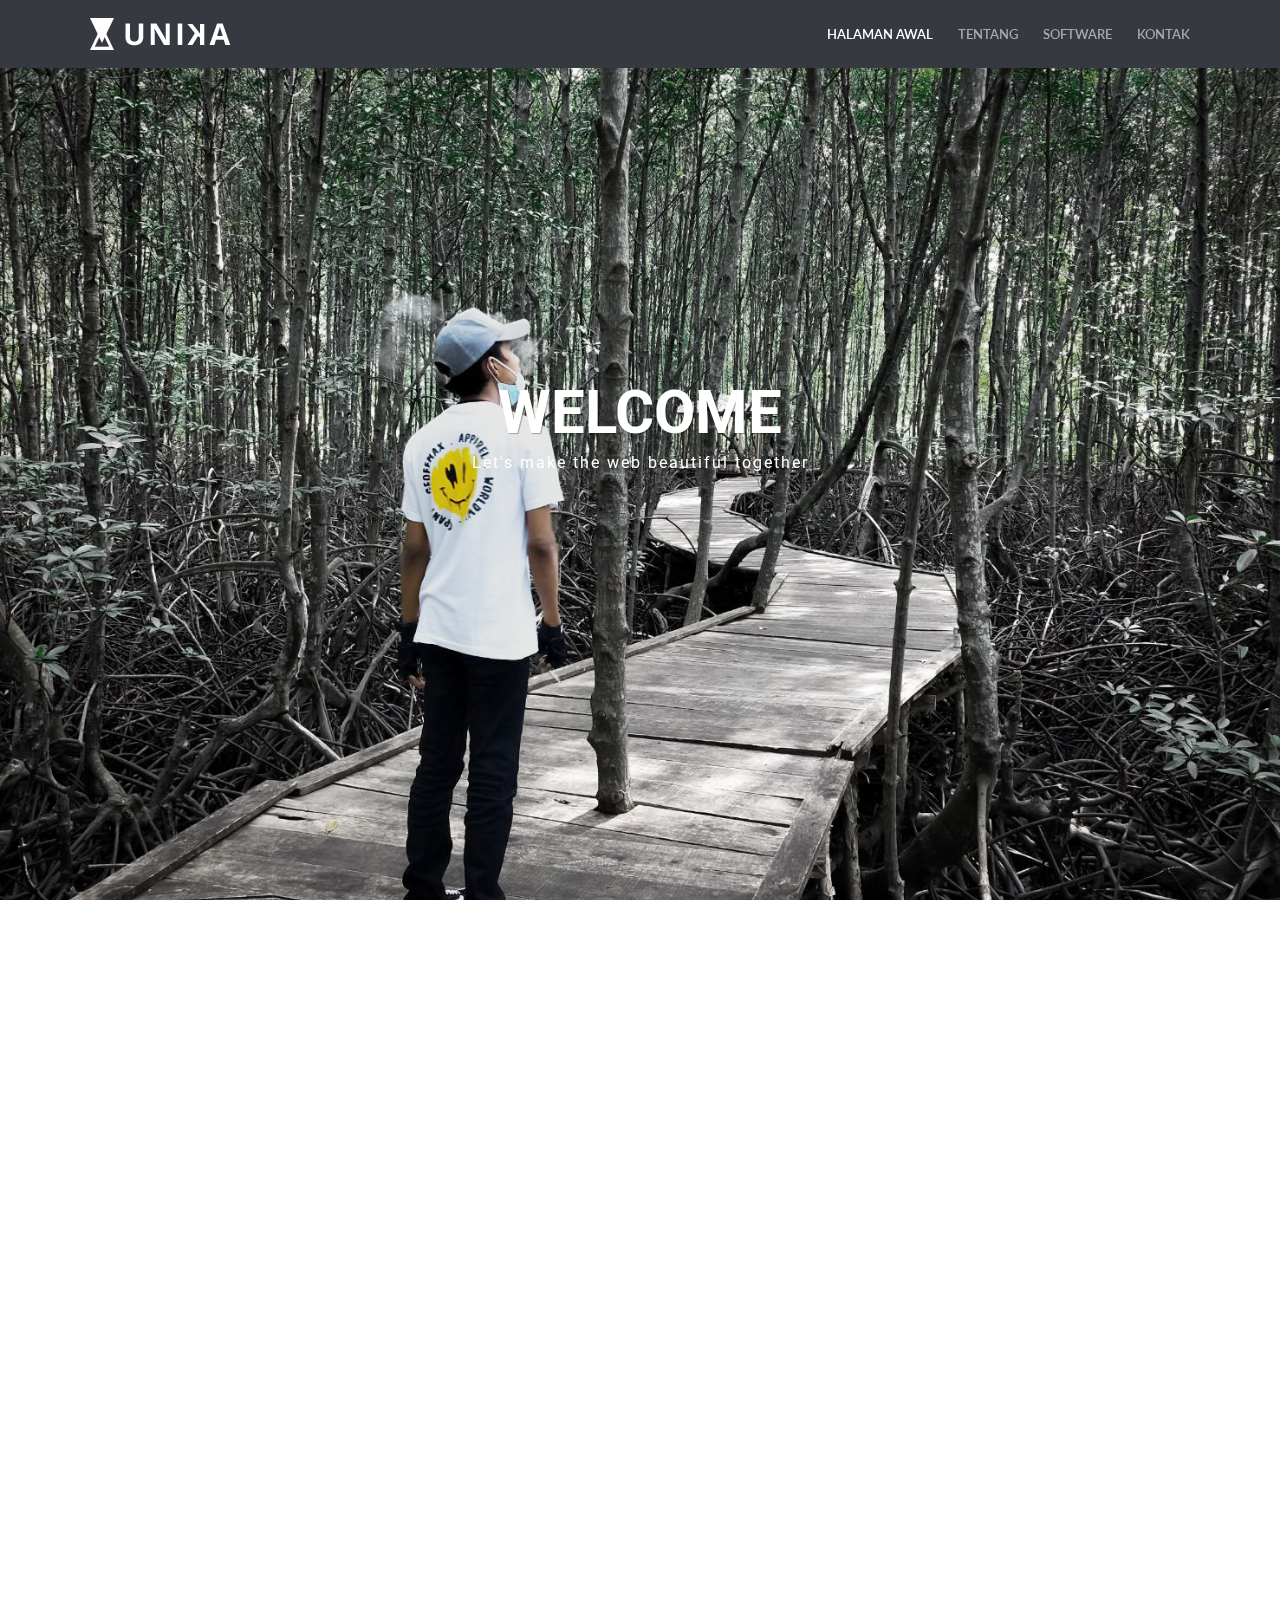
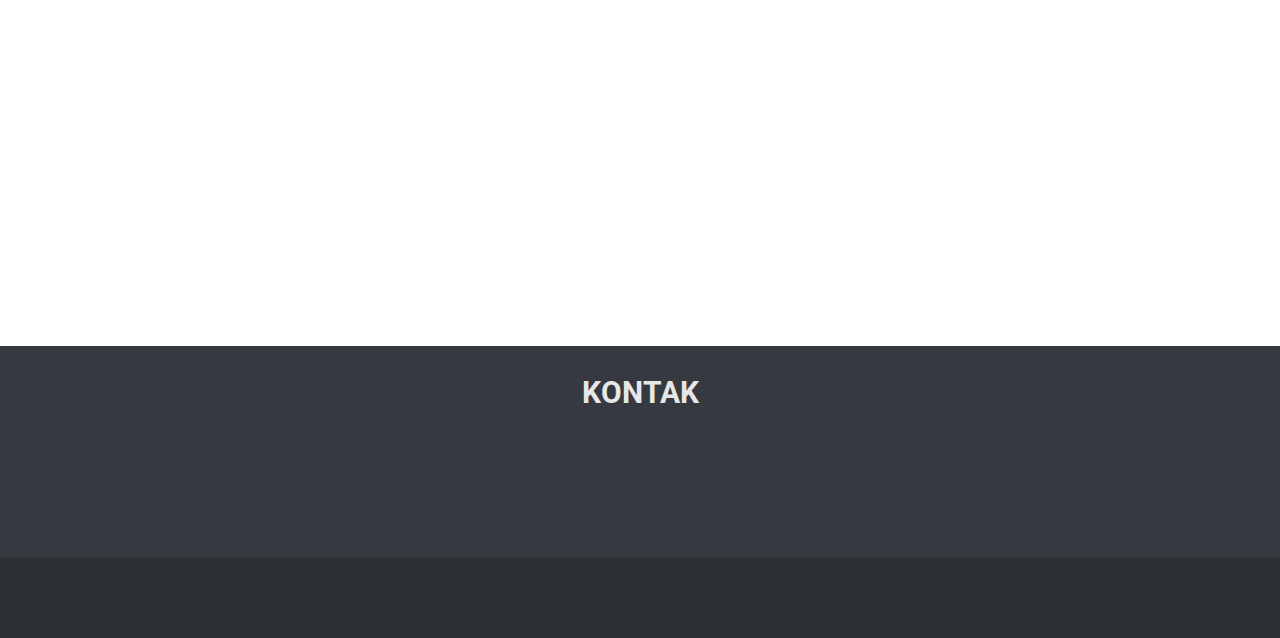
==== commit 8c3474a8: "delete view more" ====
--- a/index.html
+++ b/index.html
@@ -95,7 +95,7 @@
                 <span class="icon-bar"></span>
                 <span class="icon-bar"></span>
               </button>
-              <a class="navbar-brand page-scroll" href="index.html">Unika</a>
+              <a class="navbar-brand page-scroll" href="index.html">crooz</a>
             </div>
 
             <!-- Collect the nav links, forms, and other content for toggling -->
@@ -138,13 +138,13 @@
                 <h1>WELCOME</h1>
                 <p>Let's make the web beautiful together</p>
                 <div class="extra-space-l"></div>
-                <a
+                <!-- <a
                   class="btn btn-blank"
                   href="https://creativemarket.com/Themetorium"
                   target="_blank"
                   role="button"
                   >View More!</a
-                >
+                > -->
               </div>
             </div>
           </div>
@@ -203,7 +203,7 @@
                 <a
                   href="#"
                   class="rotate-box-1 square-icon wow zoomIn"
-                  data-wow-delay="0.2s"
+                  data-wow-delay="0.1s"
                 >
                   <span class="rotate-box-icon"
                     ><i class="fa fa-trophy"></i
@@ -466,37 +466,37 @@
                   <a href="//fb.com/dmz182" target="_blank">
                     <img
                       src="./img/WEB/1x/Facebook.png"
-                      alt=""
+                      alt="facebook"
                       style="width: 100%"
                     />
                   </a>
                 </div>
 
                 <div class="col-sm-6 col-md-3 box-kontak">
-                  <a href="//www.instagram.com/dimz182">
+                  <a href="//instagram.com/dimz182">
                     <img
                       src="./img/WEB/1x/IG.png"
-                      alt=""
+                      alt="instagram"
                       style="width: 100%"
                     />
                   </a>
                 </div>
 
                 <div class="col-sm-6 col-md-3 box-kontak">
-                  <a href="">
+                  <a href="//twitter.com/Dimz182s1">
                     <img
                       src="./img/WEB/1x/Twitter.png"
-                      alt=""
+                      alt="Twitter"
                       style="width: 100%"
                     />
                   </a>
                 </div>
 
                 <div class="col-sm-6 col-md-3 box-kontak">
-                  <a href="">
+                  <a href="//wa.me/6281279346519">
                     <img
                       src="./img/WEB/1x/WA.png"
-                      alt=""
+                      alt="whatsapp"
                       style="width: 100%"
                     />
                   </a>
@@ -508,14 +508,7 @@
           <div class="footer">
             <div class="container text-center wow fadeIn" data-wow-delay="0.4s">
               <p class="copyright">
-                Copyright &copy; 2015 - Designed By
-                <a href="https://www.behance.net/poljakova" class="theme-author"
-                  >Veronika Poljakova</a
-                >
-                &amp; Developed by
-                <a href="http://www.imransdesign.com/" class="theme-author"
-                  >Imransdesign</a
-                >
+                Copyright &copy; 2021 - Dmz182
               </p>
             </div>
           </div>
--- a/css/style.css
+++ b/css/style.css
@@ -11,25 +11,25 @@
 ---------------------------------------------------------------------------------*/
 
 html {
-	height: 100% !important;
+  height: 100% !important;
 }
 body {
-	position: relative;
-	height: 100%;
-	font-size: 14px;
-	color: #363940;
+  position: relative;
+  height: 100%;
+  font-size: 14px;
+  color: #363940;
 }
 body .body {
-	height: 100%;
+  height: 100%;
 }
 .cover {
-	position: absolute;
-	width: 100%;
-	height: 100%;
-	left: 0px;
-	top: 0px;
-	background-color: rgba(0, 46, 82, 0.15);
-	padding: 20px;
+  position: absolute;
+  width: 100%;
+  height: 100%;
+  left: 0px;
+  top: 0px;
+  background-color: rgba(0, 46, 82, 0.15);
+  padding: 20px;
 }
 .page {
   overflow: hidden;
@@ -37,1111 +37,1136 @@
   padding: 50px 0;
 }
 * {
-	border-radius: 0 !important;
-	-webkit-border-radius: 0 !important;
-	-moz-border-radius: 0 !important;
-}
-*:focus { 
-	outline: none !important;
-	box-shadow: none !important;
+  border-radius: 0 !important;
+  -webkit-border-radius: 0 !important;
+  -moz-border-radius: 0 !important;
+}
+*:focus {
+  outline: none !important;
+  box-shadow: none !important;
 }
 
 /* Begin Fonts */
 body {
-	font-family: 'Roboto', Helvetica, Arial, sans-serif;
-}
-h1, h2, h3, h4, h5, h6 {
-	font-family: 'Roboto', Helvetica, Arial, sans-serif;
-	font-weight: 700;
-	margin-bottom: 10px;
+  font-family: "Roboto", Helvetica, Arial, sans-serif;
+}
+h1,
+h2,
+h3,
+h4,
+h5,
+h6 {
+  font-family: "Roboto", Helvetica, Arial, sans-serif;
+  font-weight: 700;
+  margin-bottom: 10px;
 }
 h1 {
-	font-size: 36px;
+  font-size: 36px;
 }
 h2 {
-	font-size: 30px;
+  font-size: 30px;
 }
 h3 {
-	font-size: 26px;
+  font-size: 26px;
 }
 h4 {
-	font-size: 22px;
+  font-size: 22px;
 }
 h5 {
-	font-size: 18px;
+  font-size: 18px;
 }
 p {
-	font: 14px/1.5em "Roboto";
+  font: 14px/1.5em "Roboto";
 }
 .navbar-nav > li > a {
-	font-family: "Lato", Helvetica, Arial, sans-serif;
+  font-family: "Lato", Helvetica, Arial, sans-serif;
 }
 /* End Fonts */
 
-
 section {
-	position: relative;
+  position: relative;
 }
 .page-loader {
-	position: fixed;
-	left: 0px;
-	top: 0px;
-	width: 100%;
-	height: 100%;
-	z-index: 99999;
-	background: #FFF url(../img/page-loader.gif) center center no-repeat;
+  position: fixed;
+  left: 0px;
+  top: 0px;
+  width: 100%;
+  height: 100%;
+  z-index: 99999;
+  background: #fff url(../img/page-loader.gif) center center no-repeat;
 }
 .devider {
-	width: 100%;
-	height: 23px;
-	background: url('../img/devider.png') no-repeat center center;
-	margin: 5px 0 10px;
+  width: 100%;
+  height: 23px;
+  background: url("../img/devider.png") no-repeat center center;
+  margin: 5px 0 10px;
 }
 .thumbnail {
-	padding: 15px;
-	margin-bottom: 20px;
-	background-color: #FFF;
-	border: 1px solid #DDD;
-	-webkit-transition: all 0.2s ease-in-out;
-	-moz-transition: all 0.2s ease-in-out;
-	-o-transition: all 0.2s ease-in-out;
-	-ms-transition: all 0.2s ease-in-out;
-	transition: all 0.2s ease-in-out;
+  padding: 15px;
+  margin-bottom: 20px;
+  background-color: #fff;
+  border: 1px solid #ddd;
+  -webkit-transition: all 0.2s ease-in-out;
+  -moz-transition: all 0.2s ease-in-out;
+  -o-transition: all 0.2s ease-in-out;
+  -ms-transition: all 0.2s ease-in-out;
+  transition: all 0.2s ease-in-out;
 }
 .form-control {
-	-webkit-box-shadow: none;
-	box-shadow: none;
+  -webkit-box-shadow: none;
+  box-shadow: none;
 }
 .parallax {
-	position: relative;
-	background-position: 0 0;
-	background-repeat: no-repeat;
-	background-attachment: fixed;
-	-webkit-background-size: cover;
-  	background-size: cover;
+  position: relative;
+  background-position: 0 0;
+  background-repeat: no-repeat;
+  background-attachment: fixed;
+  -webkit-background-size: cover;
+  background-size: cover;
 }
 
 #header {
-	/* height: 98px; */
-}
-
+  /* height: 98px; */
+}
 
 /* ===== Begin text colors ===== */
-.text-main { color: #363940; } /* Theme main color */
-.text-white { color: #FFF; }
-.text-off-white { color: #e7e7e7;}
-.text-dark { color: #000; }
-
+.text-main {
+  color: #363940;
+} /* Theme main color */
+.text-white {
+  color: #fff;
+}
+.text-off-white {
+  color: #e7e7e7;
+}
+.text-dark {
+  color: #000;
+}
 
 /* ===== Begin navbar ===== */
 .navbar {
-	margin: 0;
-	border: none;
-	-webkit-transition: all 0.2s ease-in-out;
-	-moz-transition: all 0.2s ease-in-out;
-	-o-transition: all 0.2s ease-in-out;
-	-ms-transition: all 0.2s ease-in-out;
-	transition: all 0.2s ease-in-out;
+  margin: 0;
+  border: none;
+  -webkit-transition: all 0.2s ease-in-out;
+  -moz-transition: all 0.2s ease-in-out;
+  -o-transition: all 0.2s ease-in-out;
+  -ms-transition: all 0.2s ease-in-out;
+  transition: all 0.2s ease-in-out;
 }
 .navbar .container {
-	padding-left: 50px;
-	padding-right: 50px;
-}
-
+  padding-left: 50px;
+  padding-right: 50px;
+}
 
 /* Navbar brand (logo) */
 .navbar-brand {
-	background-repeat: no-repeat;
-	background-position: left center;
-	width: 150px;
-	height: auto;
-	padding: 24px 0;
-	text-indent: -99999px;
-	font-size: 24px;
-	font-weight: 600;
-	line-height: 20px;
-	letter-spacing: 4px;
-	-webkit-transition: all 0.2s ease-in-out;
-	-moz-transition: all 0.2s ease-in-out;
-	-o-transition: all 0.2s ease-in-out;
-	-ms-transition: all 0.2s ease-in-out;
-	transition: all 0.2s ease-in-out;
+  background-repeat: no-repeat;
+  background-position: left center;
+  width: 150px;
+  height: auto;
+  padding: 24px 0;
+  text-indent: -99999px;
+  font-size: 24px;
+  font-weight: 600;
+  line-height: 20px;
+  letter-spacing: 4px;
+  -webkit-transition: all 0.2s ease-in-out;
+  -moz-transition: all 0.2s ease-in-out;
+  -o-transition: all 0.2s ease-in-out;
+  -ms-transition: all 0.2s ease-in-out;
+  transition: all 0.2s ease-in-out;
 }
 .navbar-default .navbar-brand {
-	background-image: url(../img/logo.png);
+  background-image: url(../img/logo.png);
 }
 .navbar-shrink .navbar-brand {
-	background-image: url(../img/logo.png);
+  background-image: url(../img/logo.png);
 }
 .navbar-transparent .navbar-brand {
-	background-image: url(../img/logo.png);
+  background-image: url(../img/logo.png);
 }
 .navbar-inverse .navbar-brand {
-	background-image: url(../img/logo.png);
+  background-image: url(../img/logo.png);
 }
 
 /* Navbar links */
 .navbar-nav > li > a {
-	padding: 24px 0;
-	margin-left: 25px;
-	text-transform: uppercase;
-	font-size: 13px;
-	font-weight: 600;
+  padding: 24px 0;
+  margin-left: 25px;
+  text-transform: uppercase;
+  font-size: 13px;
+  font-weight: 600;
 }
 
 /* Navbar dropdown */
 .dropdown-left {
-	left: 0 !important;
-	right: auto !important;
+  left: 0 !important;
+  right: auto !important;
 }
 .dropdown-right {
-	right: 0 !important;
-	left: auto !important;
-}
-.navbar-default .navbar-nav > .open > a, .navbar-default .navbar-nav > .open > a:hover, .navbar-default .navbar-nav > .open > a:focus {
-	background-color: transparent;
+  right: 0 !important;
+  left: auto !important;
+}
+.navbar-default .navbar-nav > .open > a,
+.navbar-default .navbar-nav > .open > a:hover,
+.navbar-default .navbar-nav > .open > a:focus {
+  background-color: transparent;
 }
 .navbar-default .dropdown-menu {
-	padding: 10px 0;
+  padding: 10px 0;
 }
 .dropdown-menu > li > a {
-	padding: 4px 20px;
-	text-transform: uppercase;
-}
-.dropdown-menu > li > a:hover, .dropdown-menu > li > a:focus, .dropdown-menu > li > a.active, .dropdown-menu > .active > a, .dropdown-menu > .active > a:hover, .dropdown-menu > .active > a:focus {
-	text-decoration: none;
-	background-color: transparent;
+  padding: 4px 20px;
+  text-transform: uppercase;
+}
+.dropdown-menu > li > a:hover,
+.dropdown-menu > li > a:focus,
+.dropdown-menu > li > a.active,
+.dropdown-menu > .active > a,
+.dropdown-menu > .active > a:hover,
+.dropdown-menu > .active > a:focus {
+  text-decoration: none;
+  background-color: transparent;
 }
 
 /* Navbar inverse dropdown */
 .navbar-inverse .dropdown-menu {
-	padding: 10px 0;
+  padding: 10px 0;
 }
 
 /* Navbar fixed */
 .navbar-fixed-top .container {
-	-webkit-transition: all 0.2s ease-in-out;
-	-moz-transition: all 0.2s ease-in-out;
-	-o-transition: all 0.2s ease-in-out;
-	-ms-transition: all 0.2s ease-in-out;
-	transition: all 0.2s ease-in-out;
+  -webkit-transition: all 0.2s ease-in-out;
+  -moz-transition: all 0.2s ease-in-out;
+  -o-transition: all 0.2s ease-in-out;
+  -ms-transition: all 0.2s ease-in-out;
+  transition: all 0.2s ease-in-out;
 }
 
 .navbar-shrink {
-	z-index: 9999;
-	-webkit-box-shadow: 0 1px 3px rgba(0, 0, 0, 0.12);
-	-moz-box-shadow: 0 1px 3px rgba(0, 0, 0, 0.12);
-	box-shadow: 0 1px 3px rgba(0, 0, 0, 0.12);
+  z-index: 9999;
+  -webkit-box-shadow: 0 1px 3px rgba(0, 0, 0, 0.12);
+  -moz-box-shadow: 0 1px 3px rgba(0, 0, 0, 0.12);
+  box-shadow: 0 1px 3px rgba(0, 0, 0, 0.12);
 }
 .navbar-shrink .navbar-brand {
-	font-size: 20px;
+  font-size: 20px;
 }
 .navbar-default.navbar-fixed-top.navbar-shrink .container {
 }
 .navbar-fixed-top.navbar-shrink .container {
-	padding-top: 0 !important;
-	padding-bottom: 0 !important;
+  padding-top: 0 !important;
+  padding-bottom: 0 !important;
 }
 .navbar-default.navbar-fixed-top.navbar-shrink .navbar-nav > li > a {
-	padding-top: 24px;
-	padding-bottom: 24px;
+  padding-top: 24px;
+  padding-bottom: 24px;
 }
 
 /* Navbar transparent */
 .navbar-transparent {
-	background-color: rgba(0, 0, 0, 0);
+  background-color: rgba(0, 0, 0, 0);
 }
 .navbar-fixed-top.navbar-transparent .container {
-	padding-top: 30px;
-	padding-bottom: 0;
+  padding-top: 30px;
+  padding-bottom: 0;
 }
 .navbar-fixed-bottom.navbar-transparent .container {
-	padding-top: 0;
-	padding-bottom: 30px;
+  padding-top: 0;
+  padding-bottom: 30px;
 }
 .navbar-transparent .navbar-nav > li > a {
-	color: #FFF;
-}
-.navbar-transparent .navbar-brand, .navbar-transparent .navbar-brand:focus {
-	color: #FFF;
+  color: #fff;
+}
+.navbar-transparent .navbar-brand,
+.navbar-transparent .navbar-brand:focus {
+  color: #fff;
 }
 /* ===== End navbar ===== */
-
 
 /* ===== Begin intro ===== */
 /* Begin text carousel intro */
 #text-carousel-intro-section {
-	height: 100%;
+  height: 100%;
 }
 #text-carousel-intro-section .container {
-	height: 100%;
+  height: 100%;
 }
 #text-carousel-intro-section .caption {
-	position: relative;
-	top: 50%;
-	margin-top: -70px;
+  position: relative;
+  top: 50%;
+  margin-top: -70px;
 }
 #text-carousel-intro-section .caption h1 {
-	margin-top: 0;
-	margin-bottom: 5px;
-	font-size: 60px;
-	text-transform: uppercase;
-	text-shadow: 1px 1px 1px rgba(0,0,0,0.3);
+  margin-top: 0;
+  margin-bottom: 5px;
+  font-size: 60px;
+  text-transform: uppercase;
+  text-shadow: 1px 1px 1px rgba(0, 0, 0, 0.3);
 }
 #text-carousel-intro-section .caption p {
-	letter-spacing: 2px;
-	font-size: 16px;
+  letter-spacing: 2px;
+  font-size: 16px;
 }
 /* End text carousel intro */
 /* ===== End intro ===== */
 
-
 /* ===== Begin roatet boxes ===== */
 /* Begin rotate box-1 */
-.rotate-box-1, .rotate-box-2 {
-	display: inline-block;
-	margin: 30px 0;
-	-webkit-transition: all 0.2s ease-in-out;
-	-moz-transition: all 0.2s ease-in-out;
-	-o-transition: all 0.2s ease-in-out;
-	-ms-transition: all 0.2s ease-in-out;
-	transition: all 0.2s ease-in-out;
-}
-a.rotate-box-1, a.rotate-box-2 {
-	text-decoration: none;
-	color: #363940;
-}
-a.rotate-box-1:hover, a.rotate-box-2:hover {
-	color: #676D75;
+.rotate-box-1,
+.rotate-box-2 {
+  display: inline-block;
+  margin: 30px 0;
+  -webkit-transition: all 0.2s ease-in-out;
+  -moz-transition: all 0.2s ease-in-out;
+  -o-transition: all 0.2s ease-in-out;
+  -ms-transition: all 0.2s ease-in-out;
+  transition: all 0.2s ease-in-out;
+}
+a.rotate-box-1,
+a.rotate-box-2 {
+  text-decoration: none;
+  color: #363940;
+}
+a.rotate-box-1:hover,
+a.rotate-box-2:hover {
+  color: #676d75;
 }
 .rotate-box-1 .rotate-box-icon {
-	display: inline-block;
-	text-align: center;
-	margin-bottom: 15px;
-	margin-right: 25px;
-	margin-top: 10px;
-	float:left;
-	-webkit-transition: all 0.2s ease-in-out;
-	-moz-transition: all 0.2s ease-in-out;
-	-o-transition: all 0.2s ease-in-out;
-	-ms-transition: all 0.2s ease-in-out;
-	transition: all 0.2s ease-in-out;
-}
-.rotate-box-1.square-icon .rotate-box-icon, .rotate-box-2.square-icon .rotate-box-icon {
-	width: 45px;
-	height: 45px;
-	line-height: 45px;
-	color: #FFF !important;
-	font-size: 18px;
-	-webkit-transform: rotate(45deg);
-	-moz-transform: rotate(45deg);
-	-o-transform: rotate(45deg);
-	transform: rotate(45deg);
-}
-.rotate-box-1.square-icon .rotate-box-icon:after, .rotate-box-2.square-icon .rotate-box-icon:after {
-	content: "";
-	position: absolute;
-	top: 3px;
-	right: 3px;
-	bottom: 3px;
-	left: 3px;
-	border: 2px solid #FFF;
-}
-.rotate-box-1:hover.square-icon .rotate-box-icon , .rotate-box-2:hover.square-icon .rotate-box-icon{
-	-webkit-transform: rotate(0deg);
-	-moz-transform: rotate(0deg);
-	-o-transform: rotate(0deg);
-	transform: rotate(0deg);
-}
-.rotate-box-1.square-icon .rotate-box-icon .fa, .rotate-box-2.square-icon .rotate-box-icon .fa{
-	-webkit-transition: all 0.2s ease-in-out;
-	-moz-transition: all 0.2s ease-in-out;
-	-o-transition: all 0.2s ease-in-out;
-	-ms-transition: all 0.2s ease-in-out;
-	transition: all 0.2s ease-in-out;
-	-webkit-transform: rotate(-45deg);
-	-moz-transform: rotate(-45deg);
-	-o-transform: rotate(-45deg);
-	transform: rotate(-45deg);
-}
-.rotate-box-1:hover.square-icon .rotate-box-icon .fa, .rotate-box-2:hover.square-icon .rotate-box-icon .fa{
-	-webkit-transform: rotate(0deg);
-	-moz-transform: rotate(0deg);
-	-o-transform: rotate(0deg);
-	transform: rotate(0deg);
-}
-
-.rotate-box-1 .rotate-box-info a, .rotate-box-2 .rotate-box-info a {
-	-webkit-transition: all 0.2s ease-in-out;
-	-moz-transition: all 0.2s ease-in-out;
-	-o-transition: all 0.2s ease-in-out;
-	-ms-transition: all 0.2s ease-in-out;
-	transition: all 0.2s ease-in-out;
-}
-.rotate-box-1 h4, .rotate-box-2 h4 {
-	font-weight: 400;
+  display: inline-block;
+  text-align: center;
+  margin-bottom: 15px;
+  margin-right: 25px;
+  margin-top: 10px;
+  float: left;
+  -webkit-transition: all 0.2s ease-in-out;
+  -moz-transition: all 0.2s ease-in-out;
+  -o-transition: all 0.2s ease-in-out;
+  -ms-transition: all 0.2s ease-in-out;
+  transition: all 0.2s ease-in-out;
+}
+.rotate-box-1.square-icon .rotate-box-icon,
+.rotate-box-2.square-icon .rotate-box-icon {
+  width: 45px;
+  height: 45px;
+  line-height: 45px;
+  color: #fff !important;
+  font-size: 18px;
+  -webkit-transform: rotate(45deg);
+  -moz-transform: rotate(45deg);
+  -o-transform: rotate(45deg);
+  transform: rotate(45deg);
+}
+.rotate-box-1.square-icon .rotate-box-icon:after,
+.rotate-box-2.square-icon .rotate-box-icon:after {
+  content: "";
+  position: absolute;
+  top: 3px;
+  right: 3px;
+  bottom: 3px;
+  left: 3px;
+  border: 2px solid #fff;
+}
+.rotate-box-1:hover.square-icon .rotate-box-icon,
+.rotate-box-2:hover.square-icon .rotate-box-icon {
+  -webkit-transform: rotate(0deg);
+  -moz-transform: rotate(0deg);
+  -o-transform: rotate(0deg);
+  transform: rotate(0deg);
+}
+.rotate-box-1.square-icon .rotate-box-icon .fa,
+.rotate-box-2.square-icon .rotate-box-icon .fa {
+  -webkit-transition: all 0.2s ease-in-out;
+  -moz-transition: all 0.2s ease-in-out;
+  -o-transition: all 0.2s ease-in-out;
+  -ms-transition: all 0.2s ease-in-out;
+  transition: all 0.2s ease-in-out;
+  -webkit-transform: rotate(-45deg);
+  -moz-transform: rotate(-45deg);
+  -o-transform: rotate(-45deg);
+  transform: rotate(-45deg);
+}
+.rotate-box-1:hover.square-icon .rotate-box-icon .fa,
+.rotate-box-2:hover.square-icon .rotate-box-icon .fa {
+  -webkit-transform: rotate(0deg);
+  -moz-transform: rotate(0deg);
+  -o-transform: rotate(0deg);
+  transform: rotate(0deg);
+}
+
+.rotate-box-1 .rotate-box-info a,
+.rotate-box-2 .rotate-box-info a {
+  -webkit-transition: all 0.2s ease-in-out;
+  -moz-transition: all 0.2s ease-in-out;
+  -o-transition: all 0.2s ease-in-out;
+  -ms-transition: all 0.2s ease-in-out;
+  transition: all 0.2s ease-in-out;
+}
+.rotate-box-1 h4,
+.rotate-box-2 h4 {
+  font-weight: 400;
 }
 .rotate-box-1 p {
-	padding: 0 10px;
+  padding: 0 10px;
 }
 .rotate-box-1 .rotate-box-info {
-	padding-left: 60px;
+  padding-left: 60px;
 }
 
 /* End rotate box-1 */
-
 
 /* Begin rotate box-2 */
 .rotate-box-2 .rotate-box-icon {
-	display: inline-block;
-	text-align: center;
-	margin-bottom: 15px;
-	-webkit-transition: all 0.2s ease-in-out;
-	-moz-transition: all 0.2s ease-in-out;
-	-o-transition: all 0.2s ease-in-out;
-	-ms-transition: all 0.2s ease-in-out;
-	transition: all 0.2s ease-in-out;
+  display: inline-block;
+  text-align: center;
+  margin-bottom: 15px;
+  -webkit-transition: all 0.2s ease-in-out;
+  -moz-transition: all 0.2s ease-in-out;
+  -o-transition: all 0.2s ease-in-out;
+  -ms-transition: all 0.2s ease-in-out;
+  transition: all 0.2s ease-in-out;
 }
 
 .rotate-box-2.square-icon .rotate-box-icon {
-	width: 75px;
-	height: 75px;
-	line-height: 75px;
-	font-size: 36px;
+  width: 75px;
+  height: 75px;
+  line-height: 75px;
+  font-size: 36px;
 }
 
 .rotate-box-2.square-icon .rotate-box-info {
-	margin-top: 30px;
+  margin-top: 30px;
 }
 /* End rotate box-2 */
 /* ===== End rotate boxes ===== */
 
-
 /* ===== Begin progress bar ===== */
 .skill-bar {
 }
 .progress {
-	overflow: visible;
-	height: 25px;
-	margin-bottom: 20px;
-	-webkit-box-shadow: none;
-	box-shadow: none;
+  overflow: visible;
+  height: 25px;
+  margin-bottom: 20px;
+  -webkit-box-shadow: none;
+  box-shadow: none;
 }
 .progress .percent {
-	position: relative;
-	background-color: #222;
-	padding: 7px;
-	color: #FFF;
-	top: -23px;
+  position: relative;
+  background-color: #222;
+  padding: 7px;
+  color: #fff;
+  top: -23px;
 }
 .progress .percent:after {
-	content: "";
-	position: absolute;
-	left: 50%;
-	margin-left: -4px;
-	bottom: -4px;
-	width: 0;
-	height: 0;
-	border-left: 4px solid rgba(0, 0, 0, 0);
-	border-right: 4px solid rgba(0, 0, 0, 0);
-	border-top: 4px solid #222;
+  content: "";
+  position: absolute;
+  left: 50%;
+  margin-left: -4px;
+  bottom: -4px;
+  width: 0;
+  height: 0;
+  border-left: 4px solid rgba(0, 0, 0, 0);
+  border-right: 4px solid rgba(0, 0, 0, 0);
+  border-top: 4px solid #222;
 }
 .progress-bar {
-	font-size: 10px;
-	line-height: 7px;
-	text-align: right;
-	-webkit-box-shadow: none;
-	box-shadow: none;
-}
-.progress-lebel h6{
-	margin-bottom: 10px;
-	letter-spacing: 2px;
+  font-size: 10px;
+  line-height: 7px;
+  text-align: right;
+  -webkit-box-shadow: none;
+  box-shadow: none;
+}
+.progress-lebel h6 {
+  margin-bottom: 10px;
+  letter-spacing: 2px;
 }
 /* ===== End progress bar ===== */
-
 
 /* Begin cta section */
 #cta-section {
-	padding: 70px 0 80px;
+  padding: 70px 0 80px;
 }
 .cta-btn {
-	margin-top: 30px;
+  margin-top: 30px;
 }
 /* End cta section */
-
 
 /* ===== Begin testimonial ===== */
 .testimonial {
-	position: relative;
-	overflow: hidden;
-	padding: 80px 0;
+  position: relative;
+  overflow: hidden;
+  padding: 80px 0;
 }
 
 .testimonial .cover {
-	background-color: rgba(0, 7, 11, 0.87);
+  background-color: rgba(0, 7, 11, 0.87);
 }
 .testimonial-inner {
-	position: relative;
-	max-width: 800px;
-	z-index: 9;
+  position: relative;
+  max-width: 800px;
+  z-index: 9;
 }
 .testimonial-inner .heading {
-	margin-bottom: 20px;
+  margin-bottom: 20px;
 }
 .testimonial-inner blockquote {
-	border: none;
+  border: none;
 }
 .testimonial-inner blockquote p {
-	letter-spacing: 2px;
-	padding-bottom: 20px;
+  letter-spacing: 2px;
+  padding-bottom: 20px;
 }
 .testimonial-inner blockquote cite {
-	font-style: normal;
-	color: #fff;
-	font-size: 1.5em;
+  font-style: normal;
+  color: #fff;
+  font-size: 1.5em;
 }
 /* ===== End testimonial ===== */
 
-
 /* ===== Begin Portfolio===== */
-.portfolio_area{}
-.portfolio{}
-.portfoloi_top{}
-.portfoloi_content_area{}
-.portfolio_menu{
-	text-align: center;
-	overflow: hidden;
-	margin-top:22px;
-	margin-bottom:48px;
-}
-.portfolio_menu ul{
-	list-style: none outside none;
-    text-align: center;
-}
-.portfolio_menu ul li{
-    display: inline-block;
-}
-.portfolio_menu ul li a{
-	color: #363940;
-	background: transparent;
-    display: inline-block;
-    margin: 4px;
-    padding: 8px 10px;
-    text-decoration: none;
-    text-transform: uppercase;
-}
-.portfolio_content{}
-.portfolio_single_content{
-	position: relative;
-	top: 0;
-	left: 0;
-	width: 100%;
-	z-index: 5;
-	margin-bottom:30px;
-	overflow:hidden;
-	
-}
-.portfolio_single_content:hover img{
-	 -o-transform: scale(2);
-	 -webkit-transform: scale(2);
-	 -moz-transform: scale(2);
-	 -ms-transform: scale(2);
-	 transform: scale(2);
-}
-.portfolio_single_content img{
-	width: 100%;
-	position: relative;
-	top: 0;
-	left: 0;
-	z-index: 6;
-	cursor:pointer;
-	-moz-transition:all 1s;
-	-webkit-transition:all 1s;
-	-o-transition:all 1s;
-	-ms-transition:all 1s;
-	transition:all 1s;
-}
-.portfolio_single_content .canv{
-	width:100% !important;
-	height:100% !important;
-}
-.portfolio_single_content div+div{
-	background: none repeat scroll 0 0 rgba(255,255,255,.9);
-	bottom: -100%;
-	color: #FFC000;
-	font-weight: bold;
-	left: 0;
-	margin: 0;
-	min-height: 90px;
-	padding:31px 5px 0 10px;
-	position: absolute;
-	width: 100%;
-	z-index: 12;
-	border-top:0;
+.portfolio_area {
+}
+.portfolio {
+}
+.portfoloi_top {
+}
+.portfoloi_content_area {
+}
+.portfolio_menu {
+  text-align: center;
+  overflow: hidden;
+  margin-top: 22px;
+  margin-bottom: 48px;
+}
+.portfolio_menu ul {
+  list-style: none outside none;
+  text-align: center;
+}
+.portfolio_menu ul li {
+  display: inline-block;
+}
+.portfolio_menu ul li a {
+  color: #363940;
+  background: transparent;
+  display: inline-block;
+  margin: 4px;
+  padding: 8px 10px;
+  text-decoration: none;
+  text-transform: uppercase;
+}
+.portfolio_content {
+}
+.portfolio_single_content {
+  position: relative;
+  top: 0;
+  left: 0;
+  width: 100%;
+  z-index: 5;
+  margin-bottom: 30px;
+  overflow: hidden;
+}
+.portfolio_single_content:hover img {
+  -o-transform: scale(2);
+  -webkit-transform: scale(2);
+  -moz-transform: scale(2);
+  -ms-transform: scale(2);
+  transform: scale(2);
+}
+.portfolio_single_content img {
+  width: 100%;
+  position: relative;
+  top: 0;
+  left: 0;
+  z-index: 6;
+  cursor: pointer;
+  -moz-transition: all 1s;
+  -webkit-transition: all 1s;
+  -o-transition: all 1s;
+  -ms-transition: all 1s;
+  transition: all 1s;
+}
+.portfolio_single_content .canv {
+  width: 100% !important;
+  height: 100% !important;
+}
+.portfolio_single_content div + div {
+  background: none repeat scroll 0 0 rgba(255, 255, 255, 0.9);
+  bottom: -100%;
+  color: #ffc000;
+  font-weight: bold;
+  left: 0;
+  margin: 0;
+  min-height: 90px;
+  padding: 31px 5px 0 10px;
+  position: absolute;
+  width: 100%;
+  z-index: 12;
+  border-top: 0;
 }
 /*.portfolio_single_content:hover div+div{bottom: 0;}*/
-.portfolio_single_content div{
-	position:absolute;
-	top:0;
-	left:0;
-	z-index:10;
-	width:100%;
-	height:100%;
-	text-align:center;
-	transform:scale(0);
-	transition:all .6s;
-	opacity:0;
-}
-.portfolio_single_content:hover div{
-	transform:scale(1);
-	opacity:1;
-}
-.portfolio_single_content div a{
-	color: #FFFFFF;
-	display: block;
-	font-size: 18px;
-	font-weight: bold;
-	margin-top: 40%;
-	padding-bottom: 10px;
-	text-decoration: none;
-	text-transform: uppercase;
-}
-.portfolio_single_content div span{
-	color: #FFFFFF;
-	font-size: 14px;
-	font-weight: normal;
-	margin: 0;
-	padding: 0;
-	text-transform: uppercase;
-}
-.portfolio_content{}
-.portfolio_content{
-    margin-top: 36px;
-    overflow: hidden;
+.portfolio_single_content div {
+  position: absolute;
+  top: 0;
+  left: 0;
+  z-index: 10;
+  width: 100%;
+  height: 100%;
+  text-align: center;
+  transform: scale(0);
+  transition: all 0.6s;
+  opacity: 0;
+}
+.portfolio_single_content:hover div {
+  transform: scale(1);
+  opacity: 1;
+}
+.portfolio_single_content div a {
+  color: #ffffff;
+  display: block;
+  font-size: 18px;
+  font-weight: bold;
+  margin-top: 40%;
+  padding-bottom: 10px;
+  text-decoration: none;
+  text-transform: uppercase;
+}
+.portfolio_single_content div span {
+  color: #ffffff;
+  font-size: 14px;
+  font-weight: normal;
+  margin: 0;
+  padding: 0;
+  text-transform: uppercase;
+}
+.portfolio_content {
+}
+.portfolio_content {
+  margin-top: 36px;
+  overflow: hidden;
 }
 /* ===== End Portfolio===== */
-
 
 /* ===== Begin Counter-Up ===== */
 .counter-up {
-	position: relative;
-	background-color: #171717;
-	padding: 80px 0 50px 0;
+  position: relative;
+  background-color: #171717;
+  padding: 80px 0 50px 0;
 }
 .counter-up .cover {
-	background-color: rgba(0, 7, 11, 0.8);
+  background-color: rgba(0, 7, 11, 0.8);
 }
 .counter-up .fact {
 }
 .counter-up .fact.last {
-	border-right: none;
+  border-right: none;
 }
 .counter-up .fact-inner {
-	padding-bottom: 30px;
+  padding-bottom: 30px;
 }
 .counter-up .fact-inner .counter {
-	font-size: 60px;
+  font-size: 60px;
 }
 /* ===== End Counter-Up ===== */
-
 
 /* ===== Begin team ===== */
 .team-item {
-	height: 120px;
-}	
+  height: 120px;
+}
 .team-item .team-triangle {
-	width: 120px;
-	height: 120px;
-	background: transparent;
-	-ms-transform: rotate(45deg);
-	-webkit-transform: rotate(45deg);
-	transform: rotate(45deg);
-	margin: 0 auto;
-	position: relative;
-	top: 25px;
-	box-shadow: 0 0 0 6px #FFFFFF, 0 0 0 7px #dadbdb;
-	overflow: hidden;
+  width: 120px;
+  height: 120px;
+  background: transparent;
+  -ms-transform: rotate(45deg);
+  -webkit-transform: rotate(45deg);
+  transform: rotate(45deg);
+  margin: 0 auto;
+  position: relative;
+  top: 25px;
+  box-shadow: 0 0 0 6px #ffffff, 0 0 0 7px #dadbdb;
+  overflow: hidden;
 }
 .team-item img {
-    max-width: 100%;
+  max-width: 100%;
 }
 .team-items {
-	margin-bottom: 50px;
-	padding-top: 10px;
-	margin-top: 0;
+  margin-bottom: 50px;
+  padding-top: 10px;
+  margin-top: 0;
 }
 .team-triangle .content {
-	-ms-transform: rotate(-45deg);
-	-webkit-transform: rotate(-45deg);
-	transform: rotate(-45deg);
-	top: -35px;
-	position: absolute;
-	left: -37px;
-	width: 190px;
-	height: 190px;
+  -ms-transform: rotate(-45deg);
+  -webkit-transform: rotate(-45deg);
+  transform: rotate(-45deg);
+  top: -35px;
+  position: absolute;
+  left: -37px;
+  width: 190px;
+  height: 190px;
 }
 .team-hover {
-	position: absolute;
-	top: 0;
-	left: 0;
-	width: 100%;
-	height: 100%;
-	background: rgba( 103, 109, 117, 0.9);
-	opacity: 0;
-	-webkit-transition: opacity 0.4s ease-in; /* For Safari 3.1 to 6.0 */
-    transition: opacity 0.4s ease-in;
+  position: absolute;
+  top: 0;
+  left: 0;
+  width: 100%;
+  height: 100%;
+  background: rgba(103, 109, 117, 0.9);
+  opacity: 0;
+  -webkit-transition: opacity 0.4s ease-in; /* For Safari 3.1 to 6.0 */
+  transition: opacity 0.4s ease-in;
 }
 .team-item .team-triangle:hover .team-hover {
-	opacity: 1;
+  opacity: 1;
 }
 .team-hover i {
-    color: rgba(255, 255, 255,.75);
-    font-size: 28px;
-    margin-top: 57px;
-    position: relative;
+  color: rgba(255, 255, 255, 0.75);
+  font-size: 28px;
+  margin-top: 57px;
+  position: relative;
 }
 .team-hover p {
-    color: #ffffff;
-    font-size: 16px;
-    font-weight: 400;
-    margin-top: 0;
-}
-.team-items .col-md-2:nth-child(7n+5) {
-	clear: left;
-	margin-left: 24.9999999%;
-}
-.team-items .col-md-2:nth-child(7n+1) {
-	clear: left;
-	margin-left: 16.6666666%;
+  color: #ffffff;
+  font-size: 16px;
+  font-weight: 400;
+  margin-top: 0;
+}
+.team-items .col-md-2:nth-child(7n + 5) {
+  clear: left;
+  margin-left: 24.9999999%;
+}
+.team-items .col-md-2:nth-child(7n + 1) {
+  clear: left;
+  margin-left: 16.6666666%;
 }
 /* ===== End team ===== */
-
 
 /* ===== Begin partners ===== */
 #partners-section {
-	padding: 80px 0;
+  padding: 80px 0;
 }
 .partners {
-	background-color: #252320;
+  background-color: #252320;
 }
 
 .partners img {
-	max-width: 100%;
-	padding: 0 15px;
+  max-width: 100%;
+  padding: 0 15px;
 }
 /* ===== End partners ===== */
 
-
 /* ===== Begin panels ===== */
-.panel, .panel-heading, .panel-footer  {
+.panel,
+.panel-heading,
+.panel-footer {
 }
 /* ===== End panels ===== */
 
 /* ===== Begin prices ===== */
 .prices .panel {
-	position: relative;
-	overflow: hidden;
-	border: none;
+  position: relative;
+  overflow: hidden;
+  border: none;
 }
 .prices .panel-body .lead {
-	margin: 0;
-	font-size: 48px;
+  margin: 0;
+  font-size: 48px;
 }
 .prices .panel-footer {
-	padding: 25px 15px;
+  padding: 25px 15px;
 }
 
 /* panel-default */
 .prices .panel-default .panel-heading {
-	padding-top: 25px;
-	border: none;
+  padding-top: 25px;
+  border: none;
 }
 .prices .panel-default .panel-body {
-	background-color: #EEE;
+  background-color: #eee;
 }
 .prices .panel-default .list-group-item {
-	color: #222;
-	border: none;
+  color: #222;
+  border: none;
 }
 .prices .panel-default .panel-footer {
-	background-color: #EEE;
+  background-color: #eee;
 }
 
 /* price-box-featured */
 .price-box-featured {
-	z-index: 9;
+  z-index: 9;
 }
 .price-box-featured .panel {
-	box-shadow: 0 0 15px 2px rgba(0, 0, 0, 0.21);
-	-webkit-transform: scale(1.1);
-	-moz-transform: scale(1.1);
-	-ms-transform: scale(1.1);
-	-o-transform: scale(1.1);
-	transform: scale(1.1);
+  box-shadow: 0 0 15px 2px rgba(0, 0, 0, 0.21);
+  -webkit-transform: scale(1.1);
+  -moz-transform: scale(1.1);
+  -ms-transform: scale(1.1);
+  -o-transform: scale(1.1);
+  transform: scale(1.1);
 }
 .prices .price-box-featured .price-box-ribbon {
-	position: absolute;
-	width: 150px;
-	top: 25px;
-	right: -35px;
-	text-align: center;
-	padding: 5px 20px;
-	background: #FFF;
-	color: #E83F33;
-	-webkit-transform: rotate(45deg);
-	-moz-transform: rotate(45deg);
-	-ms-transform: rotate(45deg);
-	-o-transform: rotate(45deg);
-	transform: rotate(45deg);
+  position: absolute;
+  width: 150px;
+  top: 25px;
+  right: -35px;
+  text-align: center;
+  padding: 5px 20px;
+  background: #fff;
+  color: #e83f33;
+  -webkit-transform: rotate(45deg);
+  -moz-transform: rotate(45deg);
+  -ms-transform: rotate(45deg);
+  -o-transform: rotate(45deg);
+  transform: rotate(45deg);
 }
 /* ===== End prices ===== */
-
 
 /* ===== Begin social ===== */
 #social-section {
-	padding: 80px 0;
+  padding: 80px 0;
 }
 ul.social-list {
-	text-align: center;
-	margin: 0 auto;
-}
-ul.social-list li{
-	display: inline-block;
-	margin-right: 20px;
+  text-align: center;
+  margin: 0 auto;
+}
+ul.social-list li {
+  display: inline-block;
+  margin-right: 20px;
 }
 ul.social-list li .rotate-box-1 {
-	margin: 0;
+  margin: 0;
 }
 ul.social-list li a i {
-	color: #fff;
-	font-size:20px;
+  color: #fff;
+  font-size: 20px;
 }
 /* ===== End social ===== */
-
 
 /* ===== Begin contact ===== */
 #contact-section {
-	position: relative;
+  position: relative;
 }
 #contact-section h4 {
-	font-weight: 400;
+  font-weight: 400;
 }
 #contact-section .cover {
-	background-color: rgba(5, 8, 11, 0.93);
+  background-color: rgba(5, 8, 11, 0.93);
 }
 #contact-section .contact .contact-form {
-	margin-bottom: 40px;
+  margin-bottom: 40px;
 }
 #contact-section .contact .contact-form h4 {
-	margin-bottom: 25px;
+  margin-bottom: 25px;
 }
 #contact-section .contact .contact-form .input-lg {
-	font-size: 14px;
+  font-size: 14px;
 }
 #contact-section .contact .contact-form button {
-	width: 100%;
-	height: 40px;
+  width: 100%;
+  height: 40px;
 }
 #contact-section .contact .contact-form button:hover {
-	color: #fff;
+  color: #fff;
 }
 #contact-section .contact .form-control {
-	background-color: rgba(255, 255, 255, 0.06);
-	border-color: #2A2A2A;
+  background-color: rgba(255, 255, 255, 0.06);
+  border-color: #2a2a2a;
 }
 #contact-section .contact .form-control:focus {
-	background-color: #171717;
-	box-shadow: none;
+  background-color: #171717;
+  box-shadow: none;
 }
 
 ul.contact-address {
-	float: left;
-	width: 100%;
-	padding: 0;
-	margin: 15px 0 ;
+  float: left;
+  width: 100%;
+  padding: 0;
+  margin: 15px 0;
 }
 ul.contact-address li {
-	padding: 0 0 20px;
-	margin: 0;
+  padding: 0 0 20px;
+  margin: 0;
 }
 ul.contact-address li:last-child {
-	padding-bottom: 0;
+  padding-bottom: 0;
 }
 ul.contact-address li i {
-	margin-right: 10px;
+  margin-right: 10px;
 }
 /* ===== End contact ===== */
-
 
 /* ===== Begin footer ===== */
 .footer-top {
-	padding: 30px 0 35px;
+  padding: 30px 0 35px;
 }
 /* .footer-top .col-md-3 {
 	margin-bottom: 25px;
 } */
 .footer {
-	padding: 30px 0;
-}
-.footer a{
-	text-decoration: none;
+  padding: 30px 0;
+}
+.footer a {
+  text-decoration: none;
 }
 
 /*Widget1: Useful Links*/
 ul.imp-links {
-	margin-top: 15px;
+  margin-top: 15px;
 }
 ul.imp-links li {
-	padding: 5px 0;
+  padding: 5px 0;
 }
 ul.imp-links li a {
-	text-decoration: none;
-	color: #fff;
+  text-decoration: none;
+  color: #fff;
 }
 
 /*Widget2: subscribe form*/
 #subscribe #result {
-    display: block;
-    width: 100% !important;
+  display: block;
+  width: 100% !important;
 }
 #footer_signup {
-    margin: 20px 0;
+  margin: 20px 0;
 }
 #subscribe > input[type="text"] {
-    border: 0 none;
-    color: #99abb7;
-    font-style: italic;
-    font-size: 0.9em;
-    padding: 7px 10px;
-    width: 170px;
-    height: 30px;
+  border: 0 none;
+  color: #99abb7;
+  font-style: italic;
+  font-size: 0.9em;
+  padding: 7px 10px;
+  width: 170px;
+  height: 30px;
 }
 #subscribe > button[type="submit"] {
-    background: none repeat scroll 0 0 #21c2f8;
-    border: 0 none;
-    color: #ffffff;
-    font-style: normal;
-    font-weight: 300;
-    padding: 7px 20px;
-    height: 30px;
-    transition: all 0.4s ease-in;
+  background: none repeat scroll 0 0 #21c2f8;
+  border: 0 none;
+  color: #ffffff;
+  font-style: normal;
+  font-weight: 300;
+  padding: 7px 20px;
+  height: 30px;
+  transition: all 0.4s ease-in;
 }
 
 /*Widget3: twitter*/
 .single-tweet {
-    overflow: hidden;
-    padding-bottom: 15px;
-    padding-top: 10px;
-    word-spacing: 2px;
+  overflow: hidden;
+  padding-bottom: 15px;
+  padding-top: 10px;
+  word-spacing: 2px;
 }
 
 .tweet-content {
-    padding-bottom: 10px;
-    line-height: 1.5em;
+  padding-bottom: 10px;
+  line-height: 1.5em;
 }
 /* ===== End footer ===== */
-
 
 /* ===== Begin page header ===== */
 .page-header {
-	margin: 0 0 60px 0;
-	padding: 0;
-	border: none;
+  margin: 0 0 60px 0;
+  padding: 0;
+  border: none;
 }
 .page-header h2 {
-	text-transform: uppercase;
+  text-transform: uppercase;
 }
 p.subtitle {
-	letter-spacing: 2px;
-	margin-top: 10px;
+  letter-spacing: 2px;
+  margin-top: 10px;
 }
 /* ===== End page header ===== */
-
 
 /* ===== Begin extra-space ===== */
 .extra-space-m {
-	width: 100%;
-	height: 20px;
+  width: 100%;
+  height: 20px;
 }
 .extra-space-l {
-	width: 100%;
-	height: 40px;
+  width: 100%;
+  height: 40px;
 }
 .extra-space-xl {
-	width: 100%;
-	height: 60px;
+  width: 100%;
+  height: 60px;
 }
 .extra-space-xxl {
-	width: 100%;
-	height: 80px;
+  width: 100%;
+  height: 80px;
 }
 /* ===== End more-space ===== */
-
 
 /* ===== Begin OWL carousel ===== */
 .owl-carousel {
-	cursor: e-resize;
+  cursor: e-resize;
 }
 .owl-theme .owl-controls {
-	margin-top: 30px;
+  margin-top: 30px;
 }
 .owl-theme .owl-controls .owl-page span {
-	background: rgba(0, 0, 0, 0);
-	width: 14px;
-	height: 14px;
-	border: 3px solid #fff;
-	-webkit-transform: rotate(45deg);
-	-moz-transform: rotate(45deg);
-	-o-transform: rotate(45deg);
-	transform: rotate(45deg);
-}
-.owl-theme .owl-controls .owl-page.active span, .owl-theme .owl-controls.clickable .owl-page:hover span {
-	background: rgba(0, 0, 0, 0);
-	border: 3px solid #fff;
+  background: rgba(0, 0, 0, 0);
+  width: 14px;
+  height: 14px;
+  border: 3px solid #fff;
+  -webkit-transform: rotate(45deg);
+  -moz-transform: rotate(45deg);
+  -o-transform: rotate(45deg);
+  transform: rotate(45deg);
+}
+.owl-theme .owl-controls .owl-page.active span,
+.owl-theme .owl-controls.clickable .owl-page:hover span {
+  background: rgba(0, 0, 0, 0);
+  border: 3px solid #fff;
 }
 .owl-buttons {
-	position: absolute;
-	top: 50%;
-	margin-top: -25px;
-	width: 100%;
+  position: absolute;
+  top: 50%;
+  margin-top: -25px;
+  width: 100%;
 }
 .owl-theme .owl-controls .owl-buttons div {
-	position: absolute;
-	width: 100px;
-	height: 100px;
-	line-height: 100px;
-	margin: 0;
-	text-align: center;
-	background: transparent;
-	opacity: 1;
+  position: absolute;
+  width: 100px;
+  height: 100px;
+  line-height: 100px;
+  margin: 0;
+  text-align: center;
+  background: transparent;
+  opacity: 1;
 }
 .owl-theme .owl-controls.clickable .owl-buttons div:hover {
-	opacity: .5;
+  opacity: 0.5;
 }
 .owl-next {
-	background-image: url(../img/arrow-right.png) !important;
-	background-repeat: no-repeat !important;
-	background-position: center !important;
-	right: 0;
+  background-image: url(../img/arrow-right.png) !important;
+  background-repeat: no-repeat !important;
+  background-position: center !important;
+  right: 0;
 }
 .owl-prev {
-	background-image: url(../img/arrow-left.png) !important;
-	background-repeat: no-repeat !important;
-	background-position: center !important;
-	left: 0;
+  background-image: url(../img/arrow-left.png) !important;
+  background-repeat: no-repeat !important;
+  background-position: center !important;
+  left: 0;
 }
 /* ===== End OWL carousel ===== */
-
 
 /* ===== Begin buttons ===== */
 .btn {
-	position: relative;
-	letter-spacing: 1.5px;
-	border: none;
+  position: relative;
+  letter-spacing: 1.5px;
+  border: none;
 }
 .btn:active {
-	top: 2px;
+  top: 2px;
 }
 
 /* Button default */
-.btn-default, .btn-default:focus, .btn-default.focus, .btn-default:active, .btn-default.active {
-	-webkit-transition: all 0.6s ease-in-out;
-	-moz-transition: all 0.6s ease-in-out;
-	-o-transition: all 0.6s ease-in-out;
-	-ms-transition: all 0.6s ease-in-out;
-	transition: all 0.6s ease-in-out;
+.btn-default,
+.btn-default:focus,
+.btn-default.focus,
+.btn-default:active,
+.btn-default.active {
+  -webkit-transition: all 0.6s ease-in-out;
+  -moz-transition: all 0.6s ease-in-out;
+  -o-transition: all 0.6s ease-in-out;
+  -ms-transition: all 0.6s ease-in-out;
+  transition: all 0.6s ease-in-out;
 }
 
 /* Button blank */
 .btn-blank {
-	border: 2px solid #fff;
-	color: #fff;
-	padding: 8px 12px;
-	display: inline-block;
-	vertical-align: middle;
-	-webkit-transform: translateZ(0);
-	transform: translateZ(0);
-	box-shadow: 0 0 1px rgba(0, 0, 0, 0);
-	-webkit-backface-visibility: hidden;
-	backface-visibility: hidden;
-	-moz-osx-font-smoothing: grayscale;
-	position: relative;
-	-webkit-transition-property: color;
-	transition-property: color;
-	-webkit-transition-duration: 0.3s;
-	transition-duration: 0.3s;
+  border: 2px solid #fff;
+  color: #fff;
+  padding: 8px 12px;
+  display: inline-block;
+  vertical-align: middle;
+  -webkit-transform: translateZ(0);
+  transform: translateZ(0);
+  box-shadow: 0 0 1px rgba(0, 0, 0, 0);
+  -webkit-backface-visibility: hidden;
+  backface-visibility: hidden;
+  -moz-osx-font-smoothing: grayscale;
+  position: relative;
+  -webkit-transition-property: color;
+  transition-property: color;
+  -webkit-transition-duration: 0.3s;
+  transition-duration: 0.3s;
 }
 .btn-blank:before {
-	content: "";
-	position: absolute;
-	z-index: -1;
-	top: 0;
-	left: 0;
-	right: 0;
-	bottom: 0;
-	background: #fff;
-	-webkit-transform: scaleY(0);
-	transform: scaleY(0);
-	-webkit-transform-origin: 50% 100%;
-	transform-origin: 50% 100%;
-	-webkit-transition-property: transform;
-	transition-property: transform;
-	-webkit-transition-duration: 0.3s;
-	transition-duration: 0.3s;
-	-webkit-transition-timing-function: ease-out;
-	transition-timing-function: ease-out;
-}
-.btn-blank:hover, .btn-blank:focus, .btn-blank:active {
-	color: #333;
-}
-.btn-blank:hover:before, .btn-blank:focus:before, .btn-blank:active:before {
-	-webkit-transform: scaleY(1);
-	transform: scaleY(1);
+  content: "";
+  position: absolute;
+  z-index: -1;
+  top: 0;
+  left: 0;
+  right: 0;
+  bottom: 0;
+  background: #fff;
+  -webkit-transform: scaleY(0);
+  transform: scaleY(0);
+  -webkit-transform-origin: 50% 100%;
+  transform-origin: 50% 100%;
+  -webkit-transition-property: transform;
+  transition-property: transform;
+  -webkit-transition-duration: 0.3s;
+  transition-duration: 0.3s;
+  -webkit-transition-timing-function: ease-out;
+  transition-timing-function: ease-out;
+}
+.btn-blank:hover,
+.btn-blank:focus,
+.btn-blank:active {
+  color: #333;
+}
+.btn-blank:hover:before,
+.btn-blank:focus:before,
+.btn-blank:active:before {
+  -webkit-transform: scaleY(1);
+  transform: scaleY(1);
 }
 
 /* Button active */
-.btn:active, .btn.active {
-	-webkit-box-shadow: inset 0 3px 5px rgba(0, 0, 0, 0.16);
-	box-shadow: inset 0 3px 5px rgba(0, 0, 0, 0.16);
+.btn:active,
+.btn.active {
+  -webkit-box-shadow: inset 0 3px 5px rgba(0, 0, 0, 0.16);
+  box-shadow: inset 0 3px 5px rgba(0, 0, 0, 0.16);
 }
 
 /* Button large */
 .btn-lg {
-	font-size: 1.3em;
-	padding: 10px 40px;
+  font-size: 1.3em;
+  padding: 10px 40px;
 }
 .btn-lg-xl {
-	font-size: 1.4em;
-	padding: 10px 80px;
-}
-
+  font-size: 1.4em;
+  padding: 10px 80px;
+}
 
 /* Scroll to top button */
 .scrolltotop {
-	position: fixed;
-	display: none;
-	bottom: 20px;
-	right: 30px;
-	width: 34px;
-	height: 34px;
-	line-height: 34px;
-	text-align: center;
-	text-decoration: none;
-	z-index: 9999;
-	-webkit-transform: rotate(45deg);
-	-moz-transform: rotate(45deg);
-	-o-transform: rotate(45deg);
-	transform: rotate(45deg);
+  position: fixed;
+  display: none;
+  bottom: 20px;
+  right: 30px;
+  width: 34px;
+  height: 34px;
+  line-height: 34px;
+  text-align: center;
+  text-decoration: none;
+  z-index: 9999;
+  -webkit-transform: rotate(45deg);
+  -moz-transform: rotate(45deg);
+  -o-transform: rotate(45deg);
+  transform: rotate(45deg);
 }
 .scrolltotop .fa {
-	padding-left: 4px;
-	-webkit-transform: rotate(-45deg);
-	-moz-transform: rotate(-45deg);
-	-o-transform: rotate(-45deg);
-	transform: rotate(-45deg);
+  padding-left: 4px;
+  -webkit-transform: rotate(-45deg);
+  -moz-transform: rotate(-45deg);
+  -o-transform: rotate(-45deg);
+  transform: rotate(-45deg);
 }
 /* ===== End buttons ===== */
 
 .box-kontak {
-	padding: 20px;
-}+  padding: 20px;
+}
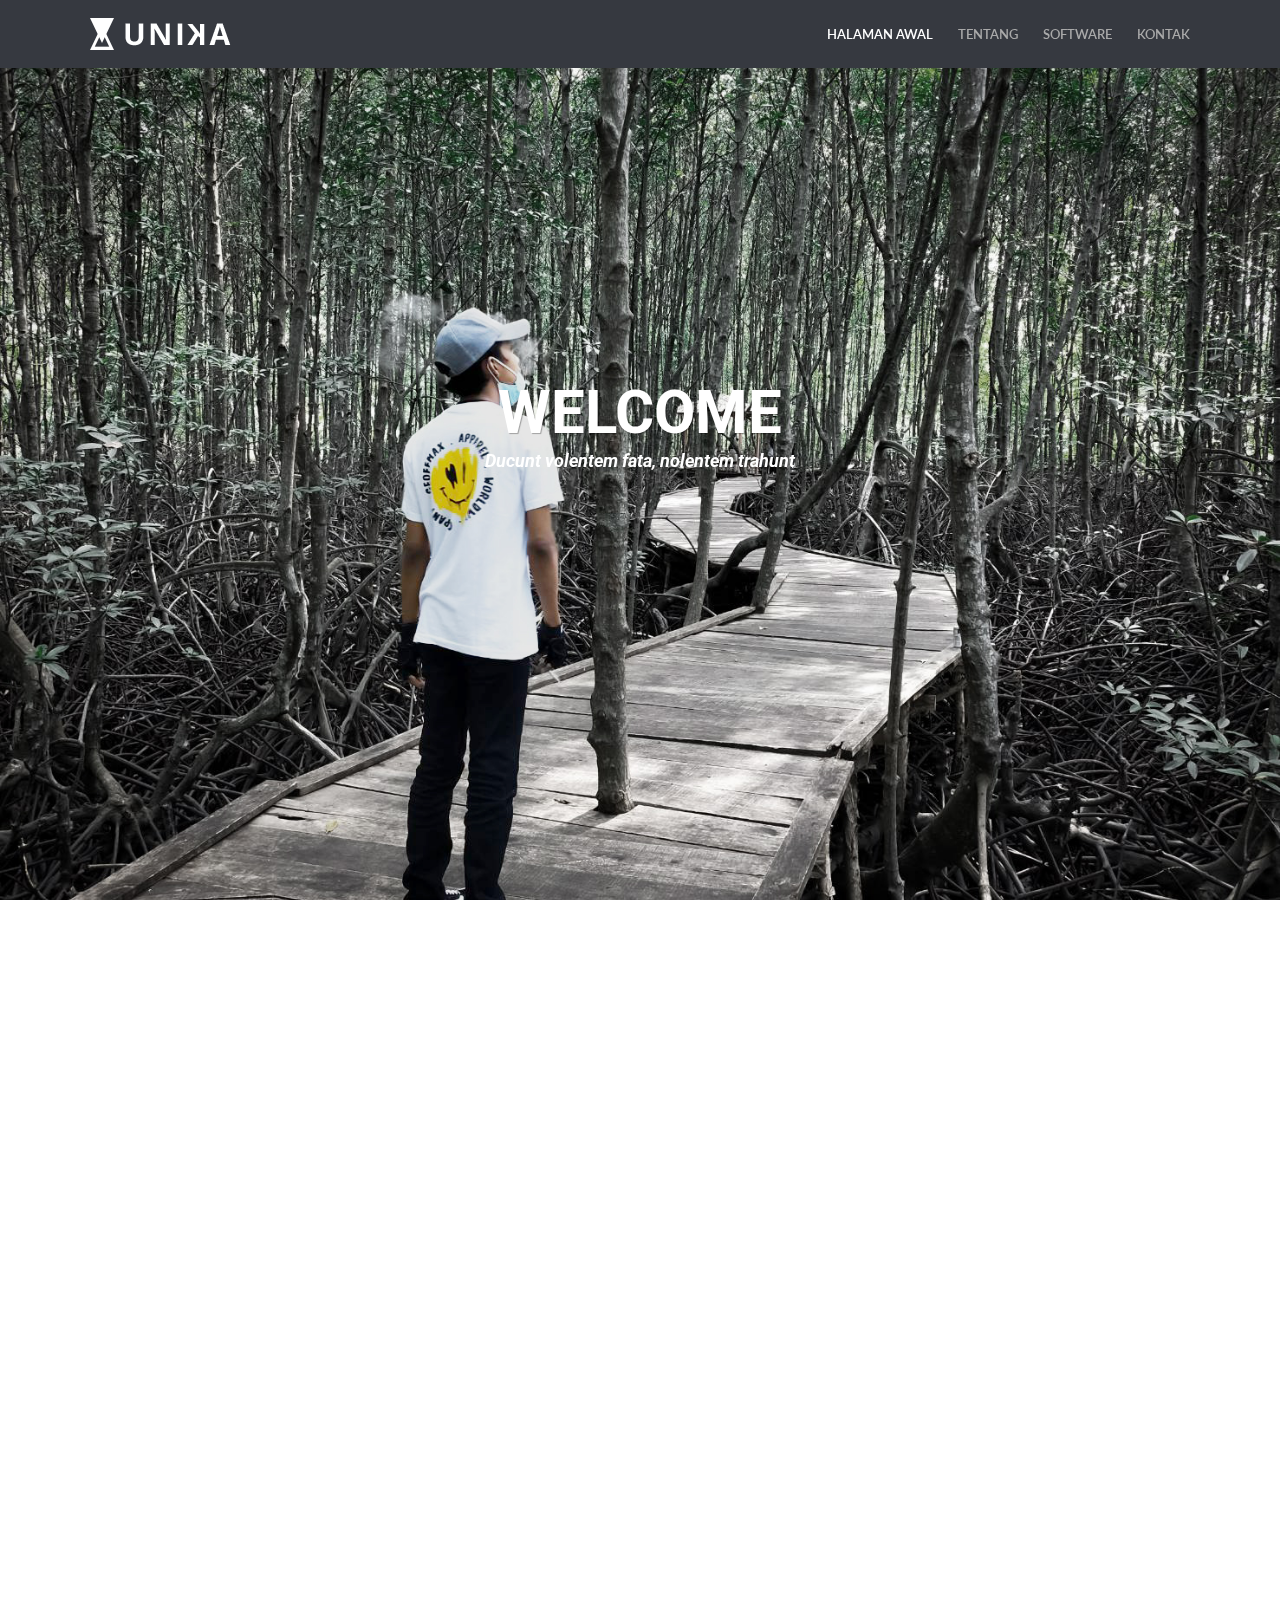
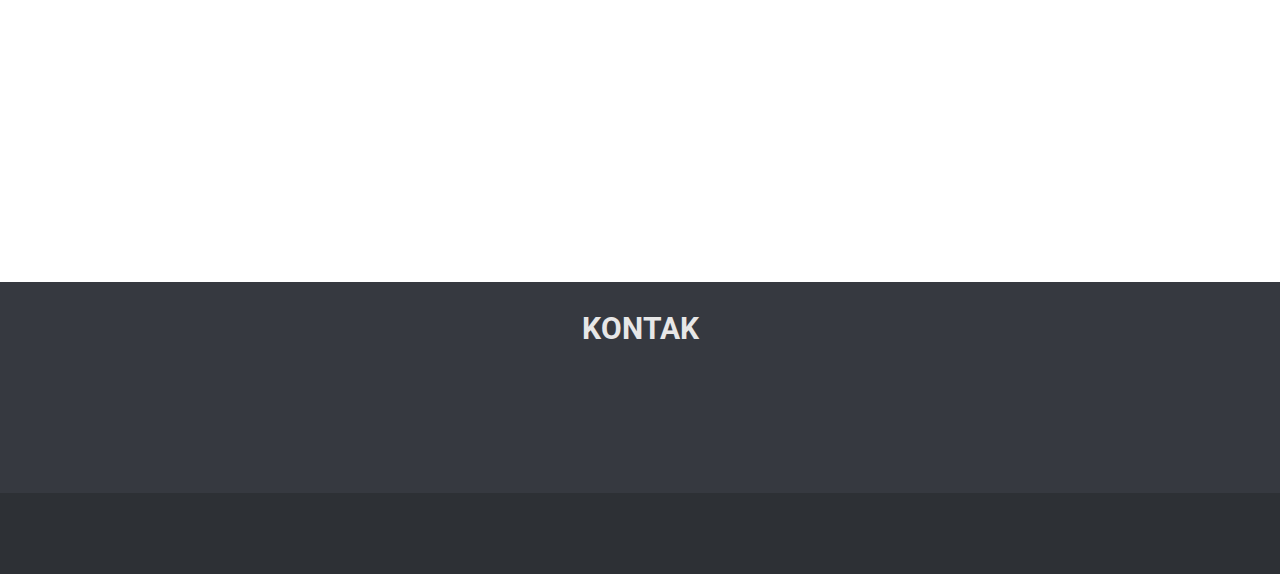
==== commit ad2182ec: "revisi-2" ====
--- a/index.html
+++ b/index.html
@@ -136,7 +136,7 @@
             <div id="owl-intro-text" class="owl-carousel">
               <div class="item">
                 <h1>WELCOME</h1>
-                <p>Let's make the web beautiful together</p>
+                <h5><i>Ducunt volentem fata, nolentem trahunt</i></h5>
                 <div class="extra-space-l"></div>
                 <!-- <a
                   class="btn btn-blank"
@@ -164,8 +164,8 @@
               data-wow-delay="0.3s"
             >
               <h2>Tentang</h2>
-              <div class="devider"></div>
-              <p class="subtitle">Sedikit informasi</p>
+              <!-- <div class="devider"></div>
+              <p><i class="subtitle">DIMAS ARIF PRATAMA </i></p> -->
             </div>
           </div>
         </div>
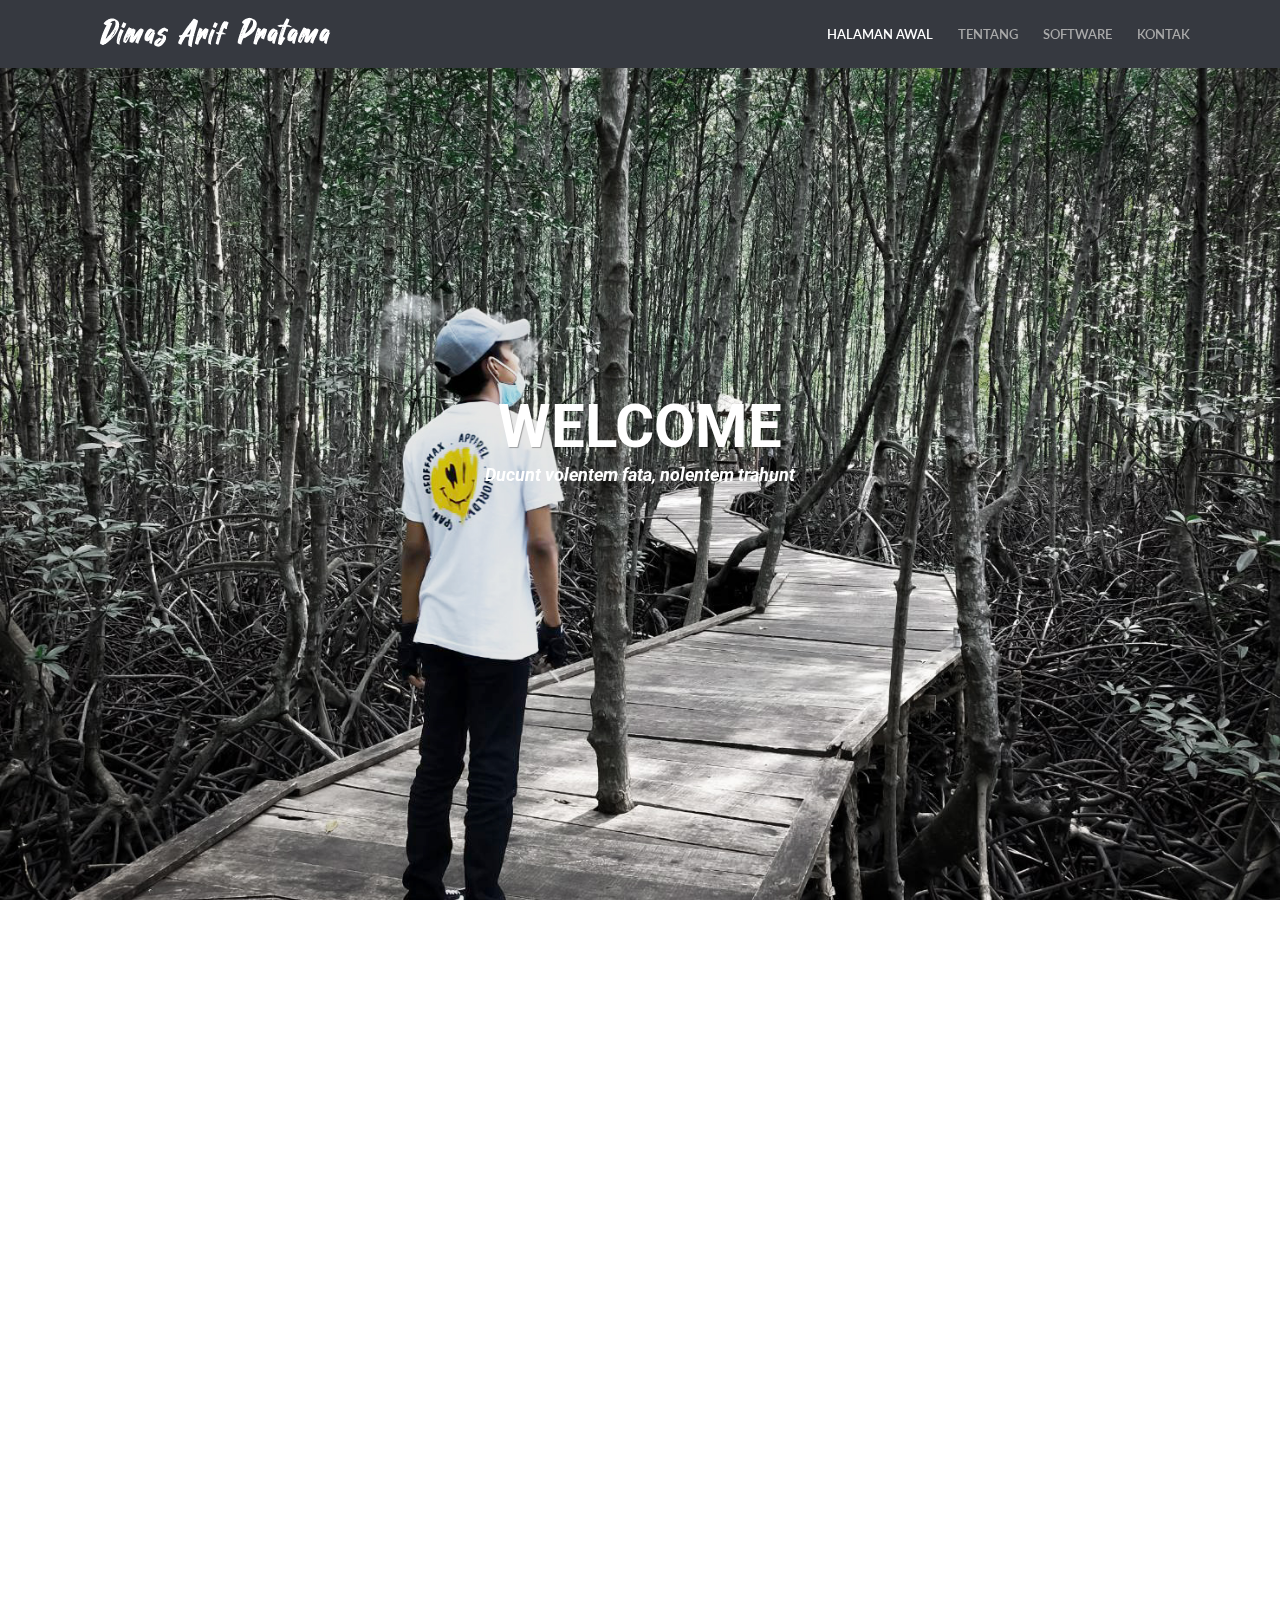
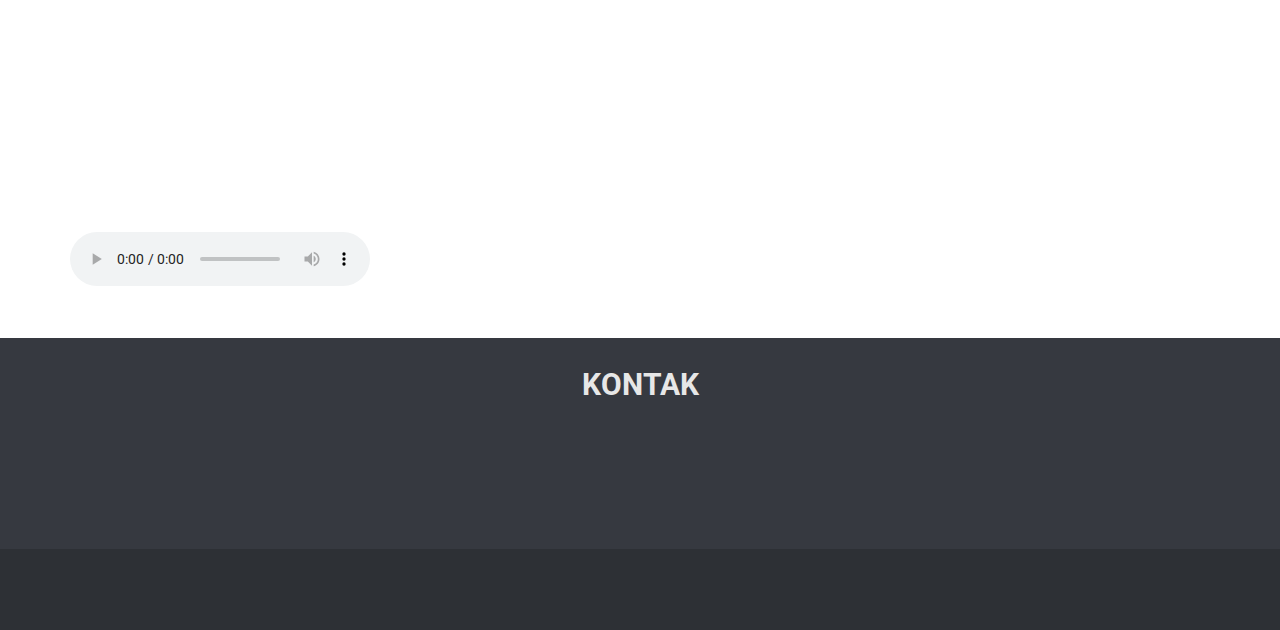
==== commit d072a48c: "Add song" ====
--- a/index.html
+++ b/index.html
@@ -104,7 +104,11 @@
               id="bs-example-navbar-collapse-1"
             >
               <ul class="nav navbar-nav navbar-right">
-                <li><a class="page-scroll" href="#text-carousel-intro-section">Halaman Awal</a></li>
+                <li>
+                  <a class="page-scroll" href="#text-carousel-intro-section"
+                    >Halaman Awal</a
+                  >
+                </li>
                 <li>
                   <a class="page-scroll" href="#about-section">Tentang</a>
                 </li>
@@ -127,15 +131,14 @@
         id="text-carousel-intro-section"
         class="parallax"
         data-stellar-background-ratio="0.5"
-        style="
-          background-image: url('./img/77386.jpg');
-        "
+        style="background-image: url('./img/77386.jpg')"
       >
         <div class="container">
           <div class="caption text-center text-white" data-stellar-ratio="0.7">
             <div id="owl-intro-text" class="owl-carousel">
               <div class="item">
-                <h1>WELCOME</h1>
+                <br />
+                <h1>Welcome</h1>
                 <h5><i>Ducunt volentem fata, nolentem trahunt</i></h5>
                 <div class="extra-space-l"></div>
                 <!-- <a
@@ -447,6 +450,14 @@
             <!-- /.container -->
           </div>
         </section>
+        <div class="container">
+          <audio controls autoplay>
+            <source
+              src="./Music/Free Background Music For Youtube Videos No Copyright Download for Content Creators.mp3"
+              type="audio/mpeg"
+            />
+          </audio>
+        </div>
         <!-- End Our Skill -->
       </section>
 
@@ -507,9 +518,7 @@
 
           <div class="footer">
             <div class="container text-center wow fadeIn" data-wow-delay="0.4s">
-              <p class="copyright">
-                Copyright &copy; 2021 - Dmz182
-              </p>
+              <p class="copyright">Copyright &copy; 2021 - Dmz182</p>
             </div>
           </div>
         </footer>
--- a/css/style.css
+++ b/css/style.css
@@ -162,7 +162,7 @@
 .navbar-brand {
   background-repeat: no-repeat;
   background-position: left center;
-  width: 150px;
+  width: 400px;
   height: auto;
   padding: 24px 0;
   text-indent: -99999px;
